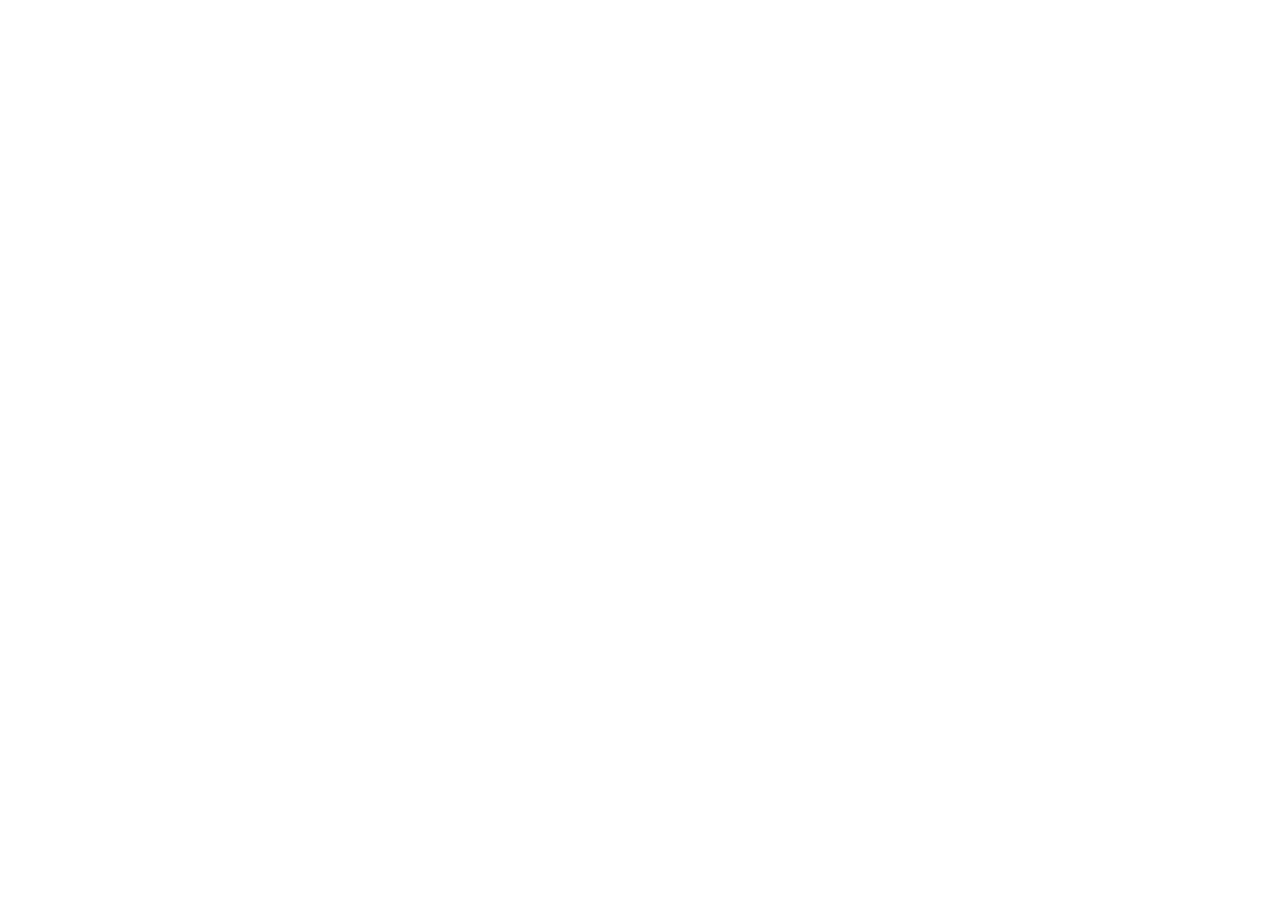
==== about/index.html @ ba953247 "deploy" ====
<!DOCTYPE html><html  lang="es"><head><meta charset="utf-8">
<meta name="viewport" content="width=device-width, initial-scale=1">
<title>Tío Nano - Transporte Escolar - Tío Nano</title>
<link rel="stylesheet" href="/tionano-website/_nuxt/entry.p5OWu3aC.css" crossorigin>
<link rel="modulepreload" as="script" crossorigin href="/tionano-website/_nuxt/DL3WaIym.js">
<script type="module" src="/tionano-website/_nuxt/DL3WaIym.js" crossorigin></script>
<meta name="format-detection" content="telephone=no">
<link rel="icon" type="image/x-icon" href="/favicon.ico">
<script id="unhead:payload" type="application/json">{"title":"Tío Nano - Transporte Escolar","titleTemplate":"%s - Tío Nano"}</script></head><body><div id="__nuxt"></div><div id="teleports"></div><script>window.__NUXT__={};window.__NUXT__.config={public:{},app:{baseURL:"/tionano-website/",buildId:"4492a7e2-d958-4f41-97bb-acc23caad4ee",buildAssetsDir:"/_nuxt/",cdnURL:""}}</script>
<script type="application/json" data-nuxt-data="nuxt-app" data-ssr="false" id="__NUXT_DATA__">[{"prerenderedAt":1,"serverRendered":2},1771816752221,false]</script></body></html>
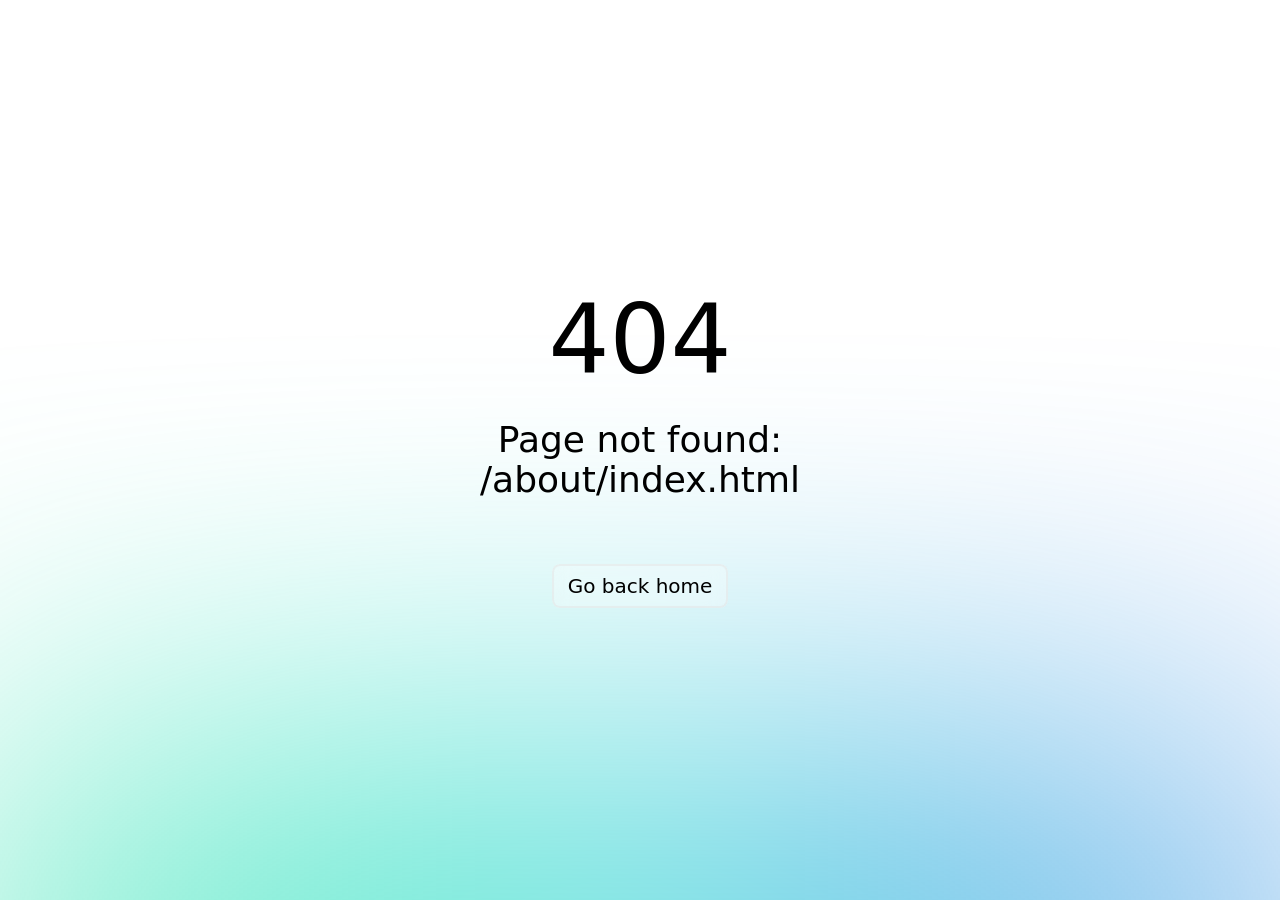
==== commit ee3e2f5d: "deploy" ====
--- a/about/index.html
+++ b/about/index.html
@@ -1,10 +1,10 @@
 <!DOCTYPE html><html  lang="es"><head><meta charset="utf-8">
 <meta name="viewport" content="width=device-width, initial-scale=1">
 <title>Tío Nano - Transporte Escolar - Tío Nano</title>
-<link rel="stylesheet" href="/tionano-website/_nuxt/entry.p5OWu3aC.css" crossorigin>
-<link rel="modulepreload" as="script" crossorigin href="/tionano-website/_nuxt/DL3WaIym.js">
-<script type="module" src="/tionano-website/_nuxt/DL3WaIym.js" crossorigin></script>
+<link rel="stylesheet" href="/_nuxt/entry.p5OWu3aC.css" crossorigin>
+<link rel="modulepreload" as="script" crossorigin href="/_nuxt/DL3WaIym.js">
+<script type="module" src="/_nuxt/DL3WaIym.js" crossorigin></script>
 <meta name="format-detection" content="telephone=no">
 <link rel="icon" type="image/x-icon" href="/favicon.ico">
-<script id="unhead:payload" type="application/json">{"title":"Tío Nano - Transporte Escolar","titleTemplate":"%s - Tío Nano"}</script></head><body><div id="__nuxt"></div><div id="teleports"></div><script>window.__NUXT__={};window.__NUXT__.config={public:{},app:{baseURL:"/tionano-website/",buildId:"4492a7e2-d958-4f41-97bb-acc23caad4ee",buildAssetsDir:"/_nuxt/",cdnURL:""}}</script>
-<script type="application/json" data-nuxt-data="nuxt-app" data-ssr="false" id="__NUXT_DATA__">[{"prerenderedAt":1,"serverRendered":2},1771816752221,false]</script></body></html>+<script id="unhead:payload" type="application/json">{"title":"Tío Nano - Transporte Escolar","titleTemplate":"%s - Tío Nano"}</script></head><body><div id="__nuxt"></div><div id="teleports"></div><script>window.__NUXT__={};window.__NUXT__.config={public:{},app:{baseURL:"/",buildId:"7fd8abc9-65d4-40dd-b7a6-e8c9fcb5ad9e",buildAssetsDir:"/_nuxt/",cdnURL:""}}</script>
+<script type="application/json" data-nuxt-data="nuxt-app" data-ssr="false" id="__NUXT_DATA__">[{"prerenderedAt":1,"serverRendered":2},1771818005580,false]</script></body></html>
--- a/_nuxt/entry.p5OWu3aC.css
+++ b/_nuxt/entry.p5OWu3aC.css
@@ -0,0 +1 @@
+@charset "UTF-8";@keyframes v-shake{59%{margin-left:0}60%,80%{margin-left:2px}70%,90%{margin-left:-2px}}.bg-black{background-color:#000!important;color:#fff!important}.bg-white{background-color:#fff!important;color:#000!important}.bg-transparent{background-color:transparent!important;color:currentColor!important}.bg-red{background-color:#f44336!important;color:#fff!important}.bg-red-lighten-5{background-color:#ffebee!important;color:#000!important}.bg-red-lighten-4{background-color:#ffcdd2!important;color:#000!important}.bg-red-lighten-3{background-color:#ef9a9a!important;color:#000!important}.bg-red-lighten-2{background-color:#e57373!important;color:#fff!important}.bg-red-lighten-1{background-color:#ef5350!important;color:#fff!important}.bg-red-darken-1{background-color:#e53935!important;color:#fff!important}.bg-red-darken-2{background-color:#d32f2f!important;color:#fff!important}.bg-red-darken-3{background-color:#c62828!important;color:#fff!important}.bg-red-darken-4{background-color:#b71c1c!important;color:#fff!important}.bg-red-accent-1{background-color:#ff8a80!important;color:#000!important}.bg-red-accent-2{background-color:#ff5252!important;color:#fff!important}.bg-red-accent-3{background-color:#ff1744!important;color:#fff!important}.bg-red-accent-4{background-color:#d50000!important;color:#fff!important}.bg-pink{background-color:#e91e63!important;color:#fff!important}.bg-pink-lighten-5{background-color:#fce4ec!important;color:#000!important}.bg-pink-lighten-4{background-color:#f8bbd0!important;color:#000!important}.bg-pink-lighten-3{background-color:#f48fb1!important;color:#000!important}.bg-pink-lighten-2{background-color:#f06292!important;color:#fff!important}.bg-pink-lighten-1{background-color:#ec407a!important;color:#fff!important}.bg-pink-darken-1{background-color:#d81b60!important;color:#fff!important}.bg-pink-darken-2{background-color:#c2185b!important;color:#fff!important}.bg-pink-darken-3{background-color:#ad1457!important;color:#fff!important}.bg-pink-darken-4{background-color:#880e4f!important;color:#fff!important}.bg-pink-accent-1{background-color:#ff80ab!important;color:#fff!important}.bg-pink-accent-2{background-color:#ff4081!important;color:#fff!important}.bg-pink-accent-3{background-color:#f50057!important;color:#fff!important}.bg-pink-accent-4{background-color:#c51162!important;color:#fff!important}.bg-purple{background-color:#9c27b0!important;color:#fff!important}.bg-purple-lighten-5{background-color:#f3e5f5!important;color:#000!important}.bg-purple-lighten-4{background-color:#e1bee7!important;color:#000!important}.bg-purple-lighten-3{background-color:#ce93d8!important;color:#fff!important}.bg-purple-lighten-2{background-color:#ba68c8!important;color:#fff!important}.bg-purple-lighten-1{background-color:#ab47bc!important;color:#fff!important}.bg-purple-darken-1{background-color:#8e24aa!important;color:#fff!important}.bg-purple-darken-2{background-color:#7b1fa2!important;color:#fff!important}.bg-purple-darken-3{background-color:#6a1b9a!important;color:#fff!important}.bg-purple-darken-4{background-color:#4a148c!important;color:#fff!important}.bg-purple-accent-1{background-color:#ea80fc!important;color:#fff!important}.bg-purple-accent-2{background-color:#e040fb!important;color:#fff!important}.bg-purple-accent-3{background-color:#d500f9!important;color:#fff!important}.bg-purple-accent-4{background-color:#a0f!important;color:#fff!important}.bg-deep-purple{background-color:#673ab7!important;color:#fff!important}.bg-deep-purple-lighten-5{background-color:#ede7f6!important;color:#000!important}.bg-deep-purple-lighten-4{background-color:#d1c4e9!important;color:#000!important}.bg-deep-purple-lighten-3{background-color:#b39ddb!important;color:#fff!important}.bg-deep-purple-lighten-2{background-color:#9575cd!important;color:#fff!important}.bg-deep-purple-lighten-1{background-color:#7e57c2!important;color:#fff!important}.bg-deep-purple-darken-1{background-color:#5e35b1!important;color:#fff!important}.bg-deep-purple-darken-2{background-color:#512da8!important;color:#fff!important}.bg-deep-purple-darken-3{background-color:#4527a0!important;color:#fff!important}.bg-deep-purple-darken-4{background-color:#311b92!important;color:#fff!important}.bg-deep-purple-accent-1{background-color:#b388ff!important;color:#fff!important}.bg-deep-purple-accent-2{background-color:#7c4dff!important;color:#fff!important}.bg-deep-purple-accent-3{background-color:#651fff!important;color:#fff!important}.bg-deep-purple-accent-4{background-color:#6200ea!important;color:#fff!important}.bg-indigo{background-color:#3f51b5!important;color:#fff!important}.bg-indigo-lighten-5{background-color:#e8eaf6!important;color:#000!important}.bg-indigo-lighten-4{background-color:#c5cae9!important;color:#000!important}.bg-indigo-lighten-3{background-color:#9fa8da!important;color:#fff!important}.bg-indigo-lighten-2{background-color:#7986cb!important;color:#fff!important}.bg-indigo-lighten-1{background-color:#5c6bc0!important;color:#fff!important}.bg-indigo-darken-1{background-color:#3949ab!important;color:#fff!important}.bg-indigo-darken-2{background-color:#303f9f!important;color:#fff!important}.bg-indigo-darken-3{background-color:#283593!important;color:#fff!important}.bg-indigo-darken-4{background-color:#1a237e!important;color:#fff!important}.bg-indigo-accent-1{background-color:#8c9eff!important;color:#fff!important}.bg-indigo-accent-2{background-color:#536dfe!important;color:#fff!important}.bg-indigo-accent-3{background-color:#3d5afe!important;color:#fff!important}.bg-indigo-accent-4{background-color:#304ffe!important;color:#fff!important}.bg-blue{background-color:#2196f3!important;color:#fff!important}.bg-blue-lighten-5{background-color:#e3f2fd!important;color:#000!important}.bg-blue-lighten-4{background-color:#bbdefb!important;color:#000!important}.bg-blue-lighten-3{background-color:#90caf9!important;color:#000!important}.bg-blue-lighten-2{background-color:#64b5f6!important;color:#000!important}.bg-blue-lighten-1{background-color:#42a5f5!important;color:#fff!important}.bg-blue-darken-1{background-color:#1e88e5!important;color:#fff!important}.bg-blue-darken-2{background-color:#1976d2!important;color:#fff!important}.bg-blue-darken-3{background-color:#1565c0!important;color:#fff!important}.bg-blue-darken-4{background-color:#0d47a1!important;color:#fff!important}.bg-blue-accent-1{background-color:#82b1ff!important;color:#000!important}.bg-blue-accent-2{background-color:#448aff!important;color:#fff!important}.bg-blue-accent-3{background-color:#2979ff!important;color:#fff!important}.bg-blue-accent-4{background-color:#2962ff!important;color:#fff!important}.bg-light-blue{background-color:#03a9f4!important;color:#fff!important}.bg-light-blue-lighten-5{background-color:#e1f5fe!important;color:#000!important}.bg-light-blue-lighten-4{background-color:#b3e5fc!important;color:#000!important}.bg-light-blue-lighten-3{background-color:#81d4fa!important;color:#000!important}.bg-light-blue-lighten-2{background-color:#4fc3f7!important;color:#000!important}.bg-light-blue-lighten-1{background-color:#29b6f6!important;color:#000!important}.bg-light-blue-darken-1{background-color:#039be5!important;color:#fff!important}.bg-light-blue-darken-2{background-color:#0288d1!important;color:#fff!important}.bg-light-blue-darken-3{background-color:#0277bd!important;color:#fff!important}.bg-light-blue-darken-4{background-color:#01579b!important;color:#fff!important}.bg-light-blue-accent-1{background-color:#80d8ff!important;color:#000!important}.bg-light-blue-accent-2{background-color:#40c4ff!important;color:#000!important}.bg-light-blue-accent-3{background-color:#00b0ff!important;color:#fff!important}.bg-light-blue-accent-4{background-color:#0091ea!important;color:#fff!important}.bg-cyan{background-color:#00bcd4!important;color:#000!important}.bg-cyan-lighten-5{background-color:#e0f7fa!important;color:#000!important}.bg-cyan-lighten-4{background-color:#b2ebf2!important;color:#000!important}.bg-cyan-lighten-3{background-color:#80deea!important;color:#000!important}.bg-cyan-lighten-2{background-color:#4dd0e1!important;color:#000!important}.bg-cyan-lighten-1{background-color:#26c6da!important;color:#000!important}.bg-cyan-darken-1{background-color:#00acc1!important;color:#fff!important}.bg-cyan-darken-2{background-color:#0097a7!important;color:#fff!important}.bg-cyan-darken-3{background-color:#00838f!important;color:#fff!important}.bg-cyan-darken-4{background-color:#006064!important;color:#fff!important}.bg-cyan-accent-1{background-color:#84ffff!important;color:#000!important}.bg-cyan-accent-2{background-color:#18ffff!important;color:#000!important}.bg-cyan-accent-3{background-color:#00e5ff!important;color:#000!important}.bg-cyan-accent-4{background-color:#00b8d4!important;color:#fff!important}.bg-teal{background-color:#009688!important;color:#fff!important}.bg-teal-lighten-5{background-color:#e0f2f1!important;color:#000!important}.bg-teal-lighten-4{background-color:#b2dfdb!important;color:#000!important}.bg-teal-lighten-3{background-color:#80cbc4!important;color:#000!important}.bg-teal-lighten-2{background-color:#4db6ac!important;color:#fff!important}.bg-teal-lighten-1{background-color:#26a69a!important;color:#fff!important}.bg-teal-darken-1{background-color:#00897b!important;color:#fff!important}.bg-teal-darken-2{background-color:#00796b!important;color:#fff!important}.bg-teal-darken-3{background-color:#00695c!important;color:#fff!important}.bg-teal-darken-4{background-color:#004d40!important;color:#fff!important}.bg-teal-accent-1{background-color:#a7ffeb!important;color:#000!important}.bg-teal-accent-2{background-color:#64ffda!important;color:#000!important}.bg-teal-accent-3{background-color:#1de9b6!important;color:#000!important}.bg-teal-accent-4{background-color:#00bfa5!important;color:#fff!important}.bg-green{background-color:#4caf50!important;color:#fff!important}.bg-green-lighten-5{background-color:#e8f5e9!important;color:#000!important}.bg-green-lighten-4{background-color:#c8e6c9!important;color:#000!important}.bg-green-lighten-3{background-color:#a5d6a7!important;color:#000!important}.bg-green-lighten-2{background-color:#81c784!important;color:#000!important}.bg-green-lighten-1{background-color:#66bb6a!important;color:#fff!important}.bg-green-darken-1{background-color:#43a047!important;color:#fff!important}.bg-green-darken-2{background-color:#388e3c!important;color:#fff!important}.bg-green-darken-3{background-color:#2e7d32!important;color:#fff!important}.bg-green-darken-4{background-color:#1b5e20!important;color:#fff!important}.bg-green-accent-1{background-color:#b9f6ca!important;color:#000!important}.bg-green-accent-2{background-color:#69f0ae!important;color:#000!important}.bg-green-accent-3{background-color:#00e676!important;color:#000!important}.bg-green-accent-4{background-color:#00c853!important;color:#000!important}.bg-light-green{background-color:#8bc34a!important;color:#000!important}.bg-light-green-lighten-5{background-color:#f1f8e9!important;color:#000!important}.bg-light-green-lighten-4{background-color:#dcedc8!important;color:#000!important}.bg-light-green-lighten-3{background-color:#c5e1a5!important;color:#000!important}.bg-light-green-lighten-2{background-color:#aed581!important;color:#000!important}.bg-light-green-lighten-1{background-color:#9ccc65!important;color:#000!important}.bg-light-green-darken-1{background-color:#7cb342!important;color:#fff!important}.bg-light-green-darken-2{background-color:#689f38!important;color:#fff!important}.bg-light-green-darken-3{background-color:#558b2f!important;color:#fff!important}.bg-light-green-darken-4{background-color:#33691e!important;color:#fff!important}.bg-light-green-accent-1{background-color:#ccff90!important;color:#000!important}.bg-light-green-accent-2{background-color:#b2ff59!important;color:#000!important}.bg-light-green-accent-3{background-color:#76ff03!important;color:#000!important}.bg-light-green-accent-4{background-color:#64dd17!important;color:#000!important}.bg-lime{background-color:#cddc39!important;color:#000!important}.bg-lime-lighten-5{background-color:#f9fbe7!important;color:#000!important}.bg-lime-lighten-4{background-color:#f0f4c3!important;color:#000!important}.bg-lime-lighten-3{background-color:#e6ee9c!important;color:#000!important}.bg-lime-lighten-2{background-color:#dce775!important;color:#000!important}.bg-lime-lighten-1{background-color:#d4e157!important;color:#000!important}.bg-lime-darken-1{background-color:#c0ca33!important;color:#000!important}.bg-lime-darken-2{background-color:#afb42b!important;color:#000!important}.bg-lime-darken-3{background-color:#9e9d24!important;color:#fff!important}.bg-lime-darken-4{background-color:#827717!important;color:#fff!important}.bg-lime-accent-1{background-color:#f4ff81!important;color:#000!important}.bg-lime-accent-2{background-color:#eeff41!important;color:#000!important}.bg-lime-accent-3{background-color:#c6ff00!important;color:#000!important}.bg-lime-accent-4{background-color:#aeea00!important;color:#000!important}.bg-yellow{background-color:#ffeb3b!important;color:#000!important}.bg-yellow-lighten-5{background-color:#fffde7!important;color:#000!important}.bg-yellow-lighten-4{background-color:#fff9c4!important;color:#000!important}.bg-yellow-lighten-3{background-color:#fff59d!important;color:#000!important}.bg-yellow-lighten-2{background-color:#fff176!important;color:#000!important}.bg-yellow-lighten-1{background-color:#ffee58!important;color:#000!important}.bg-yellow-darken-1{background-color:#fdd835!important;color:#000!important}.bg-yellow-darken-2{background-color:#fbc02d!important;color:#000!important}.bg-yellow-darken-3{background-color:#f9a825!important;color:#000!important}.bg-yellow-darken-4{background-color:#f57f17!important;color:#fff!important}.bg-yellow-accent-1{background-color:#ffff8d!important;color:#000!important}.bg-yellow-accent-2{background-color:#ff0!important;color:#000!important}.bg-yellow-accent-3{background-color:#ffea00!important;color:#000!important}.bg-yellow-accent-4{background-color:#ffd600!important;color:#000!important}.bg-amber{background-color:#ffc107!important;color:#000!important}.bg-amber-lighten-5{background-color:#fff8e1!important;color:#000!important}.bg-amber-lighten-4{background-color:#ffecb3!important;color:#000!important}.bg-amber-lighten-3{background-color:#ffe082!important;color:#000!important}.bg-amber-lighten-2{background-color:#ffd54f!important;color:#000!important}.bg-amber-lighten-1{background-color:#ffca28!important;color:#000!important}.bg-amber-darken-1{background-color:#ffb300!important;color:#000!important}.bg-amber-darken-2{background-color:#ffa000!important;color:#000!important}.bg-amber-darken-3{background-color:#ff8f00!important;color:#000!important}.bg-amber-darken-4{background-color:#ff6f00!important;color:#fff!important}.bg-amber-accent-1{background-color:#ffe57f!important;color:#000!important}.bg-amber-accent-2{background-color:#ffd740!important;color:#000!important}.bg-amber-accent-3{background-color:#ffc400!important;color:#000!important}.bg-amber-accent-4{background-color:#ffab00!important;color:#000!important}.bg-orange{background-color:#ff9800!important;color:#000!important}.bg-orange-lighten-5{background-color:#fff3e0!important;color:#000!important}.bg-orange-lighten-4{background-color:#ffe0b2!important;color:#000!important}.bg-orange-lighten-3{background-color:#ffcc80!important;color:#000!important}.bg-orange-lighten-2{background-color:#ffb74d!important;color:#000!important}.bg-orange-lighten-1{background-color:#ffa726!important;color:#000!important}.bg-orange-darken-1{background-color:#fb8c00!important;color:#fff!important}.bg-orange-darken-2{background-color:#f57c00!important;color:#fff!important}.bg-orange-darken-3{background-color:#ef6c00!important;color:#fff!important}.bg-orange-darken-4{background-color:#e65100!important;color:#fff!important}.bg-orange-accent-1{background-color:#ffd180!important;color:#000!important}.bg-orange-accent-2{background-color:#ffab40!important;color:#000!important}.bg-orange-accent-3{background-color:#ff9100!important;color:#000!important}.bg-orange-accent-4{background-color:#ff6d00!important;color:#fff!important}.bg-deep-orange{background-color:#ff5722!important;color:#fff!important}.bg-deep-orange-lighten-5{background-color:#fbe9e7!important;color:#000!important}.bg-deep-orange-lighten-4{background-color:#ffccbc!important;color:#000!important}.bg-deep-orange-lighten-3{background-color:#ffab91!important;color:#000!important}.bg-deep-orange-lighten-2{background-color:#ff8a65!important;color:#000!important}.bg-deep-orange-lighten-1{background-color:#ff7043!important;color:#fff!important}.bg-deep-orange-darken-1{background-color:#f4511e!important;color:#fff!important}.bg-deep-orange-darken-2{background-color:#e64a19!important;color:#fff!important}.bg-deep-orange-darken-3{background-color:#d84315!important;color:#fff!important}.bg-deep-orange-darken-4{background-color:#bf360c!important;color:#fff!important}.bg-deep-orange-accent-1{background-color:#ff9e80!important;color:#000!important}.bg-deep-orange-accent-2{background-color:#ff6e40!important;color:#fff!important}.bg-deep-orange-accent-3{background-color:#ff3d00!important;color:#fff!important}.bg-deep-orange-accent-4{background-color:#dd2c00!important;color:#fff!important}.bg-brown{background-color:#795548!important;color:#fff!important}.bg-brown-lighten-5{background-color:#efebe9!important;color:#000!important}.bg-brown-lighten-4{background-color:#d7ccc8!important;color:#000!important}.bg-brown-lighten-3{background-color:#bcaaa4!important;color:#000!important}.bg-brown-lighten-2{background-color:#a1887f!important;color:#fff!important}.bg-brown-lighten-1{background-color:#8d6e63!important;color:#fff!important}.bg-brown-darken-1{background-color:#6d4c41!important;color:#fff!important}.bg-brown-darken-2{background-color:#5d4037!important;color:#fff!important}.bg-brown-darken-3{background-color:#4e342e!important;color:#fff!important}.bg-brown-darken-4{background-color:#3e2723!important;color:#fff!important}.bg-blue-grey{background-color:#607d8b!important;color:#fff!important}.bg-blue-grey-lighten-5{background-color:#eceff1!important;color:#000!important}.bg-blue-grey-lighten-4{background-color:#cfd8dc!important;color:#000!important}.bg-blue-grey-lighten-3{background-color:#b0bec5!important;color:#000!important}.bg-blue-grey-lighten-2{background-color:#90a4ae!important;color:#fff!important}.bg-blue-grey-lighten-1{background-color:#78909c!important;color:#fff!important}.bg-blue-grey-darken-1{background-color:#546e7a!important;color:#fff!important}.bg-blue-grey-darken-2{background-color:#455a64!important;color:#fff!important}.bg-blue-grey-darken-3{background-color:#37474f!important;color:#fff!important}.bg-blue-grey-darken-4{background-color:#263238!important;color:#fff!important}.bg-grey{background-color:#9e9e9e!important;color:#fff!important}.bg-grey-lighten-5{background-color:#fafafa!important;color:#000!important}.bg-grey-lighten-4{background-color:#f5f5f5!important;color:#000!important}.bg-grey-lighten-3{background-color:#eee!important;color:#000!important}.bg-grey-lighten-2{background-color:#e0e0e0!important;color:#000!important}.bg-grey-lighten-1{background-color:#bdbdbd!important;color:#000!important}.bg-grey-darken-1{background-color:#757575!important;color:#fff!important}.bg-grey-darken-2{background-color:#616161!important;color:#fff!important}.bg-grey-darken-3{background-color:#424242!important;color:#fff!important}.bg-grey-darken-4{background-color:#212121!important;color:#fff!important}.bg-shades-black{background-color:#000!important;color:#fff!important}.bg-shades-white{background-color:#fff!important;color:#000!important}.bg-shades-transparent{background-color:transparent!important;color:currentColor!important}.text-black{color:#000!important}.text-white{color:#fff!important}.text-transparent{color:transparent!important}.text-red{color:#f44336!important}.text-red-lighten-5{color:#ffebee!important}.text-red-lighten-4{color:#ffcdd2!important}.text-red-lighten-3{color:#ef9a9a!important}.text-red-lighten-2{color:#e57373!important}.text-red-lighten-1{color:#ef5350!important}.text-red-darken-1{color:#e53935!important}.text-red-darken-2{color:#d32f2f!important}.text-red-darken-3{color:#c62828!important}.text-red-darken-4{color:#b71c1c!important}.text-red-accent-1{color:#ff8a80!important}.text-red-accent-2{color:#ff5252!important}.text-red-accent-3{color:#ff1744!important}.text-red-accent-4{color:#d50000!important}.text-pink{color:#e91e63!important}.text-pink-lighten-5{color:#fce4ec!important}.text-pink-lighten-4{color:#f8bbd0!important}.text-pink-lighten-3{color:#f48fb1!important}.text-pink-lighten-2{color:#f06292!important}.text-pink-lighten-1{color:#ec407a!important}.text-pink-darken-1{color:#d81b60!important}.text-pink-darken-2{color:#c2185b!important}.text-pink-darken-3{color:#ad1457!important}.text-pink-darken-4{color:#880e4f!important}.text-pink-accent-1{color:#ff80ab!important}.text-pink-accent-2{color:#ff4081!important}.text-pink-accent-3{color:#f50057!important}.text-pink-accent-4{color:#c51162!important}.text-purple{color:#9c27b0!important}.text-purple-lighten-5{color:#f3e5f5!important}.text-purple-lighten-4{color:#e1bee7!important}.text-purple-lighten-3{color:#ce93d8!important}.text-purple-lighten-2{color:#ba68c8!important}.text-purple-lighten-1{color:#ab47bc!important}.text-purple-darken-1{color:#8e24aa!important}.text-purple-darken-2{color:#7b1fa2!important}.text-purple-darken-3{color:#6a1b9a!important}.text-purple-darken-4{color:#4a148c!important}.text-purple-accent-1{color:#ea80fc!important}.text-purple-accent-2{color:#e040fb!important}.text-purple-accent-3{color:#d500f9!important}.text-purple-accent-4{color:#a0f!important}.text-deep-purple{color:#673ab7!important}.text-deep-purple-lighten-5{color:#ede7f6!important}.text-deep-purple-lighten-4{color:#d1c4e9!important}.text-deep-purple-lighten-3{color:#b39ddb!important}.text-deep-purple-lighten-2{color:#9575cd!important}.text-deep-purple-lighten-1{color:#7e57c2!important}.text-deep-purple-darken-1{color:#5e35b1!important}.text-deep-purple-darken-2{color:#512da8!important}.text-deep-purple-darken-3{color:#4527a0!important}.text-deep-purple-darken-4{color:#311b92!important}.text-deep-purple-accent-1{color:#b388ff!important}.text-deep-purple-accent-2{color:#7c4dff!important}.text-deep-purple-accent-3{color:#651fff!important}.text-deep-purple-accent-4{color:#6200ea!important}.text-indigo{color:#3f51b5!important}.text-indigo-lighten-5{color:#e8eaf6!important}.text-indigo-lighten-4{color:#c5cae9!important}.text-indigo-lighten-3{color:#9fa8da!important}.text-indigo-lighten-2{color:#7986cb!important}.text-indigo-lighten-1{color:#5c6bc0!important}.text-indigo-darken-1{color:#3949ab!important}.text-indigo-darken-2{color:#303f9f!important}.text-indigo-darken-3{color:#283593!important}.text-indigo-darken-4{color:#1a237e!important}.text-indigo-accent-1{color:#8c9eff!important}.text-indigo-accent-2{color:#536dfe!important}.text-indigo-accent-3{color:#3d5afe!important}.text-indigo-accent-4{color:#304ffe!important}.text-blue{color:#2196f3!important}.text-blue-lighten-5{color:#e3f2fd!important}.text-blue-lighten-4{color:#bbdefb!important}.text-blue-lighten-3{color:#90caf9!important}.text-blue-lighten-2{color:#64b5f6!important}.text-blue-lighten-1{color:#42a5f5!important}.text-blue-darken-1{color:#1e88e5!important}.text-blue-darken-2{color:#1976d2!important}.text-blue-darken-3{color:#1565c0!important}.text-blue-darken-4{color:#0d47a1!important}.text-blue-accent-1{color:#82b1ff!important}.text-blue-accent-2{color:#448aff!important}.text-blue-accent-3{color:#2979ff!important}.text-blue-accent-4{color:#2962ff!important}.text-light-blue{color:#03a9f4!important}.text-light-blue-lighten-5{color:#e1f5fe!important}.text-light-blue-lighten-4{color:#b3e5fc!important}.text-light-blue-lighten-3{color:#81d4fa!important}.text-light-blue-lighten-2{color:#4fc3f7!important}.text-light-blue-lighten-1{color:#29b6f6!important}.text-light-blue-darken-1{color:#039be5!important}.text-light-blue-darken-2{color:#0288d1!important}.text-light-blue-darken-3{color:#0277bd!important}.text-light-blue-darken-4{color:#01579b!important}.text-light-blue-accent-1{color:#80d8ff!important}.text-light-blue-accent-2{color:#40c4ff!important}.text-light-blue-accent-3{color:#00b0ff!important}.text-light-blue-accent-4{color:#0091ea!important}.text-cyan{color:#00bcd4!important}.text-cyan-lighten-5{color:#e0f7fa!important}.text-cyan-lighten-4{color:#b2ebf2!important}.text-cyan-lighten-3{color:#80deea!important}.text-cyan-lighten-2{color:#4dd0e1!important}.text-cyan-lighten-1{color:#26c6da!important}.text-cyan-darken-1{color:#00acc1!important}.text-cyan-darken-2{color:#0097a7!important}.text-cyan-darken-3{color:#00838f!important}.text-cyan-darken-4{color:#006064!important}.text-cyan-accent-1{color:#84ffff!important}.text-cyan-accent-2{color:#18ffff!important}.text-cyan-accent-3{color:#00e5ff!important}.text-cyan-accent-4{color:#00b8d4!important}.text-teal{color:#009688!important}.text-teal-lighten-5{color:#e0f2f1!important}.text-teal-lighten-4{color:#b2dfdb!important}.text-teal-lighten-3{color:#80cbc4!important}.text-teal-lighten-2{color:#4db6ac!important}.text-teal-lighten-1{color:#26a69a!important}.text-teal-darken-1{color:#00897b!important}.text-teal-darken-2{color:#00796b!important}.text-teal-darken-3{color:#00695c!important}.text-teal-darken-4{color:#004d40!important}.text-teal-accent-1{color:#a7ffeb!important}.text-teal-accent-2{color:#64ffda!important}.text-teal-accent-3{color:#1de9b6!important}.text-teal-accent-4{color:#00bfa5!important}.text-green{color:#4caf50!important}.text-green-lighten-5{color:#e8f5e9!important}.text-green-lighten-4{color:#c8e6c9!important}.text-green-lighten-3{color:#a5d6a7!important}.text-green-lighten-2{color:#81c784!important}.text-green-lighten-1{color:#66bb6a!important}.text-green-darken-1{color:#43a047!important}.text-green-darken-2{color:#388e3c!important}.text-green-darken-3{color:#2e7d32!important}.text-green-darken-4{color:#1b5e20!important}.text-green-accent-1{color:#b9f6ca!important}.text-green-accent-2{color:#69f0ae!important}.text-green-accent-3{color:#00e676!important}.text-green-accent-4{color:#00c853!important}.text-light-green{color:#8bc34a!important}.text-light-green-lighten-5{color:#f1f8e9!important}.text-light-green-lighten-4{color:#dcedc8!important}.text-light-green-lighten-3{color:#c5e1a5!important}.text-light-green-lighten-2{color:#aed581!important}.text-light-green-lighten-1{color:#9ccc65!important}.text-light-green-darken-1{color:#7cb342!important}.text-light-green-darken-2{color:#689f38!important}.text-light-green-darken-3{color:#558b2f!important}.text-light-green-darken-4{color:#33691e!important}.text-light-green-accent-1{color:#ccff90!important}.text-light-green-accent-2{color:#b2ff59!important}.text-light-green-accent-3{color:#76ff03!important}.text-light-green-accent-4{color:#64dd17!important}.text-lime{color:#cddc39!important}.text-lime-lighten-5{color:#f9fbe7!important}.text-lime-lighten-4{color:#f0f4c3!important}.text-lime-lighten-3{color:#e6ee9c!important}.text-lime-lighten-2{color:#dce775!important}.text-lime-lighten-1{color:#d4e157!important}.text-lime-darken-1{color:#c0ca33!important}.text-lime-darken-2{color:#afb42b!important}.text-lime-darken-3{color:#9e9d24!important}.text-lime-darken-4{color:#827717!important}.text-lime-accent-1{color:#f4ff81!important}.text-lime-accent-2{color:#eeff41!important}.text-lime-accent-3{color:#c6ff00!important}.text-lime-accent-4{color:#aeea00!important}.text-yellow{color:#ffeb3b!important}.text-yellow-lighten-5{color:#fffde7!important}.text-yellow-lighten-4{color:#fff9c4!important}.text-yellow-lighten-3{color:#fff59d!important}.text-yellow-lighten-2{color:#fff176!important}.text-yellow-lighten-1{color:#ffee58!important}.text-yellow-darken-1{color:#fdd835!important}.text-yellow-darken-2{color:#fbc02d!important}.text-yellow-darken-3{color:#f9a825!important}.text-yellow-darken-4{color:#f57f17!important}.text-yellow-accent-1{color:#ffff8d!important}.text-yellow-accent-2{color:#ff0!important}.text-yellow-accent-3{color:#ffea00!important}.text-yellow-accent-4{color:#ffd600!important}.text-amber{color:#ffc107!important}.text-amber-lighten-5{color:#fff8e1!important}.text-amber-lighten-4{color:#ffecb3!important}.text-amber-lighten-3{color:#ffe082!important}.text-amber-lighten-2{color:#ffd54f!important}.text-amber-lighten-1{color:#ffca28!important}.text-amber-darken-1{color:#ffb300!important}.text-amber-darken-2{color:#ffa000!important}.text-amber-darken-3{color:#ff8f00!important}.text-amber-darken-4{color:#ff6f00!important}.text-amber-accent-1{color:#ffe57f!important}.text-amber-accent-2{color:#ffd740!important}.text-amber-accent-3{color:#ffc400!important}.text-amber-accent-4{color:#ffab00!important}.text-orange{color:#ff9800!important}.text-orange-lighten-5{color:#fff3e0!important}.text-orange-lighten-4{color:#ffe0b2!important}.text-orange-lighten-3{color:#ffcc80!important}.text-orange-lighten-2{color:#ffb74d!important}.text-orange-lighten-1{color:#ffa726!important}.text-orange-darken-1{color:#fb8c00!important}.text-orange-darken-2{color:#f57c00!important}.text-orange-darken-3{color:#ef6c00!important}.text-orange-darken-4{color:#e65100!important}.text-orange-accent-1{color:#ffd180!important}.text-orange-accent-2{color:#ffab40!important}.text-orange-accent-3{color:#ff9100!important}.text-orange-accent-4{color:#ff6d00!important}.text-deep-orange{color:#ff5722!important}.text-deep-orange-lighten-5{color:#fbe9e7!important}.text-deep-orange-lighten-4{color:#ffccbc!important}.text-deep-orange-lighten-3{color:#ffab91!important}.text-deep-orange-lighten-2{color:#ff8a65!important}.text-deep-orange-lighten-1{color:#ff7043!important}.text-deep-orange-darken-1{color:#f4511e!important}.text-deep-orange-darken-2{color:#e64a19!important}.text-deep-orange-darken-3{color:#d84315!important}.text-deep-orange-darken-4{color:#bf360c!important}.text-deep-orange-accent-1{color:#ff9e80!important}.text-deep-orange-accent-2{color:#ff6e40!important}.text-deep-orange-accent-3{color:#ff3d00!important}.text-deep-orange-accent-4{color:#dd2c00!important}.text-brown{color:#795548!important}.text-brown-lighten-5{color:#efebe9!important}.text-brown-lighten-4{color:#d7ccc8!important}.text-brown-lighten-3{color:#bcaaa4!important}.text-brown-lighten-2{color:#a1887f!important}.text-brown-lighten-1{color:#8d6e63!important}.text-brown-darken-1{color:#6d4c41!important}.text-brown-darken-2{color:#5d4037!important}.text-brown-darken-3{color:#4e342e!important}.text-brown-darken-4{color:#3e2723!important}.text-blue-grey{color:#607d8b!important}.text-blue-grey-lighten-5{color:#eceff1!important}.text-blue-grey-lighten-4{color:#cfd8dc!important}.text-blue-grey-lighten-3{color:#b0bec5!important}.text-blue-grey-lighten-2{color:#90a4ae!important}.text-blue-grey-lighten-1{color:#78909c!important}.text-blue-grey-darken-1{color:#546e7a!important}.text-blue-grey-darken-2{color:#455a64!important}.text-blue-grey-darken-3{color:#37474f!important}.text-blue-grey-darken-4{color:#263238!important}.text-grey{color:#9e9e9e!important}.text-grey-lighten-5{color:#fafafa!important}.text-grey-lighten-4{color:#f5f5f5!important}.text-grey-lighten-3{color:#eee!important}.text-grey-lighten-2{color:#e0e0e0!important}.text-grey-lighten-1{color:#bdbdbd!important}.text-grey-darken-1{color:#757575!important}.text-grey-darken-2{color:#616161!important}.text-grey-darken-3{color:#424242!important}.text-grey-darken-4{color:#212121!important}.text-shades-black{color:#000!important}.text-shades-white{color:#fff!important}.text-shades-transparent{color:transparent!important}html{box-sizing:border-box;overflow-y:scroll;-webkit-text-size-adjust:100%;-moz-tab-size:4;-o-tab-size:4;tab-size:4;word-break:normal}*,:after,:before{background-repeat:no-repeat;box-sizing:inherit}:after,:before{text-decoration:inherit;vertical-align:inherit}*{margin:0;padding:0}hr{height:0;overflow:visible}details,main{display:block}summary{display:list-item}small{font-size:80%}[hidden]{display:none}abbr[title]{border-bottom:none;text-decoration:underline;-webkit-text-decoration:underline dotted;text-decoration:underline dotted}a{background-color:transparent}a:active,a:hover{outline-width:0}code,kbd,pre,samp{font-family:monospace,monospace}pre{font-size:1em}b,strong{font-weight:bolder}sub,sup{font-size:75%;line-height:0;position:relative;vertical-align:baseline}sub{bottom:-.25em}sup{top:-.5em}input{border-radius:0}[disabled]{cursor:default}[type=number]::-webkit-inner-spin-button,[type=number]::-webkit-outer-spin-button{height:auto}[type=search]{-webkit-appearance:textfield;outline-offset:-2px}[type=search]::-webkit-search-cancel-button,[type=search]::-webkit-search-decoration{-webkit-appearance:none}textarea{overflow:auto;resize:vertical}button,input,optgroup,select,textarea{font:inherit}optgroup{font-weight:700}button{overflow:visible}button,select{text-transform:none}[role=button],[type=button],[type=reset],[type=submit],button{color:inherit;cursor:pointer}[type=button]::-moz-focus-inner,[type=reset]::-moz-focus-inner,[type=submit]::-moz-focus-inner,button::-moz-focus-inner{border-style:none;padding:0}[type=button]::-moz-focus-inner,[type=reset]::-moz-focus-inner,[type=submit]::-moz-focus-inner,button:-moz-focusring{outline:1px dotted ButtonText}[type=reset],[type=submit],button,html [type=button]{-webkit-appearance:button}button,input,select,textarea{background-color:transparent;border-style:none}select{-moz-appearance:none;-webkit-appearance:none}select::-ms-expand{display:none}select::-ms-value{color:currentColor}legend{border:0;color:inherit;display:table;max-width:100%;white-space:normal}::-webkit-file-upload-button{-webkit-appearance:button;color:inherit;font:inherit}::-ms-clear,::-ms-reveal{display:none}img{border-style:none}progress{vertical-align:baseline}@media screen{[hidden~=screen]{display:inherit}[hidden~=screen]:not(:active):not(:focus):not(:target){position:absolute!important;clip:rect(0 0 0 0)!important}}[aria-busy=true]{cursor:progress}[aria-controls]{cursor:pointer}[aria-disabled=true]{cursor:default}@media(prefers-reduced-motion:no-preference){.dialog-bottom-transition-enter-active,.dialog-top-transition-enter-active,.dialog-transition-enter-active{transition-duration:225ms!important;transition-timing-function:cubic-bezier(0,0,.2,1)!important}.dialog-bottom-transition-leave-active,.dialog-top-transition-leave-active,.dialog-transition-leave-active{transition-duration:125ms!important;transition-timing-function:cubic-bezier(.4,0,1,1)!important}.dialog-bottom-transition-enter-active,.dialog-bottom-transition-leave-active,.dialog-top-transition-enter-active,.dialog-top-transition-leave-active,.dialog-transition-enter-active,.dialog-transition-leave-active{pointer-events:none;transition-property:transform,opacity!important}.dialog-transition-enter-from,.dialog-transition-leave-to{opacity:0;transform:scale(.9)}.dialog-transition-enter-to,.dialog-transition-leave-from{opacity:1}.dialog-bottom-transition-enter-from,.dialog-bottom-transition-leave-to{transform:translateY(calc(50vh + 50%))}.dialog-top-transition-enter-from,.dialog-top-transition-leave-to{transform:translateY(calc(-50vh - 50%))}.picker-reverse-transition-enter-active,.picker-reverse-transition-leave-active,.picker-transition-enter-active,.picker-transition-leave-active{transition-duration:.3s!important;transition-timing-function:cubic-bezier(.4,0,.2,1)!important}.picker-reverse-transition-move,.picker-transition-move{transition-duration:.5s!important;transition-property:transform!important;transition-timing-function:cubic-bezier(.4,0,.2,1)!important}.picker-reverse-transition-enter-from,.picker-reverse-transition-leave-to,.picker-transition-enter-from,.picker-transition-leave-to{opacity:0}.picker-reverse-transition-leave-active,.picker-reverse-transition-leave-from,.picker-reverse-transition-leave-to,.picker-transition-leave-active,.picker-transition-leave-from,.picker-transition-leave-to{position:absolute!important}.picker-reverse-transition-enter-active,.picker-reverse-transition-leave-active,.picker-transition-enter-active,.picker-transition-leave-active{transition-property:transform,opacity!important}.picker-transition-enter-active,.picker-transition-leave-active{transition-duration:.3s!important;transition-timing-function:cubic-bezier(.4,0,.2,1)!important}.picker-transition-move{transition-duration:.5s!important;transition-property:transform!important;transition-timing-function:cubic-bezier(.4,0,.2,1)!important}.picker-transition-enter-from{transform:translate(100%)}.picker-transition-leave-to{transform:translate(-100%)}.picker-reverse-transition-enter-active,.picker-reverse-transition-leave-active{transition-duration:.3s!important;transition-timing-function:cubic-bezier(.4,0,.2,1)!important}.picker-reverse-transition-move{transition-duration:.5s!important;transition-property:transform!important;transition-timing-function:cubic-bezier(.4,0,.2,1)!important}.picker-reverse-transition-enter-from{transform:translate(-100%)}.picker-reverse-transition-leave-to{transform:translate(100%)}.expand-transition-enter-active,.expand-transition-leave-active{transition-duration:.3s!important;transition-timing-function:cubic-bezier(.4,0,.2,1)!important}.expand-transition-move{transition-duration:.5s!important;transition-property:transform!important;transition-timing-function:cubic-bezier(.4,0,.2,1)!important}.expand-transition-enter-active,.expand-transition-leave-active{transition-property:height!important}.expand-x-transition-enter-active,.expand-x-transition-leave-active{transition-duration:.3s!important;transition-timing-function:cubic-bezier(.4,0,.2,1)!important}.expand-x-transition-move{transition-duration:.5s!important;transition-property:transform!important;transition-timing-function:cubic-bezier(.4,0,.2,1)!important}.expand-x-transition-enter-active,.expand-x-transition-leave-active{transition-property:width!important}.expand-both-transition-enter-active,.expand-both-transition-leave-active{transition-duration:.3s!important;transition-timing-function:cubic-bezier(.4,0,.2,1)!important}.expand-both-transition-move{transition-duration:.5s!important;transition-property:transform!important;transition-timing-function:cubic-bezier(.4,0,.2,1)!important}.expand-both-transition-enter-active,.expand-both-transition-leave-active{transition-property:height,width!important}.scale-transition-enter-active,.scale-transition-leave-active{transition-duration:.3s!important;transition-timing-function:cubic-bezier(.4,0,.2,1)!important}.scale-transition-move{transition-duration:.5s!important;transition-property:transform!important;transition-timing-function:cubic-bezier(.4,0,.2,1)!important}.scale-transition-leave-to{opacity:0}.scale-transition-leave-active{transition-duration:.1s!important}.scale-transition-enter-from{opacity:0;transform:scale(0)}.scale-transition-enter-active,.scale-transition-leave-active{transition-property:transform,opacity!important}.scale-rotate-transition-enter-active,.scale-rotate-transition-leave-active{transition-duration:.3s!important;transition-timing-function:cubic-bezier(.4,0,.2,1)!important}.scale-rotate-transition-move{transition-duration:.5s!important;transition-property:transform!important;transition-timing-function:cubic-bezier(.4,0,.2,1)!important}.scale-rotate-transition-leave-to{opacity:0}.scale-rotate-transition-leave-active{transition-duration:.1s!important}.scale-rotate-transition-enter-from{opacity:0;transform:scale(0) rotate(-45deg)}.scale-rotate-transition-enter-active,.scale-rotate-transition-leave-active{transition-property:transform,opacity!important}.scale-rotate-reverse-transition-enter-active,.scale-rotate-reverse-transition-leave-active{transition-duration:.3s!important;transition-timing-function:cubic-bezier(.4,0,.2,1)!important}.scale-rotate-reverse-transition-move{transition-duration:.5s!important;transition-property:transform!important;transition-timing-function:cubic-bezier(.4,0,.2,1)!important}.scale-rotate-reverse-transition-leave-to{opacity:0}.scale-rotate-reverse-transition-leave-active{transition-duration:.1s!important}.scale-rotate-reverse-transition-enter-from{opacity:0;transform:scale(0) rotate(45deg)}.scale-rotate-reverse-transition-enter-active,.scale-rotate-reverse-transition-leave-active{transition-property:transform,opacity!important}.message-transition-enter-active,.message-transition-leave-active{transition-duration:.3s!important;transition-timing-function:cubic-bezier(.4,0,.2,1)!important}.message-transition-move{transition-duration:.5s!important;transition-property:transform!important;transition-timing-function:cubic-bezier(.4,0,.2,1)!important}.message-transition-enter-from,.message-transition-leave-to{opacity:0;transform:translateY(-15px)}.message-transition-leave-active,.message-transition-leave-from{position:absolute}.message-transition-enter-active,.message-transition-leave-active{transition-property:transform,opacity!important}.slide-y-transition-enter-active,.slide-y-transition-leave-active{transition-duration:.3s!important;transition-timing-function:cubic-bezier(.4,0,.2,1)!important}.slide-y-transition-move{transition-duration:.5s!important;transition-property:transform!important;transition-timing-function:cubic-bezier(.4,0,.2,1)!important}.slide-y-transition-enter-from,.slide-y-transition-leave-to{opacity:0;transform:translateY(-15px)}.slide-y-transition-enter-active,.slide-y-transition-leave-active{transition-property:transform,opacity!important}.slide-y-reverse-transition-enter-active,.slide-y-reverse-transition-leave-active{transition-duration:.3s!important;transition-timing-function:cubic-bezier(.4,0,.2,1)!important}.slide-y-reverse-transition-move{transition-duration:.5s!important;transition-property:transform!important;transition-timing-function:cubic-bezier(.4,0,.2,1)!important}.slide-y-reverse-transition-enter-from,.slide-y-reverse-transition-leave-to{opacity:0;transform:translateY(15px)}.slide-y-reverse-transition-enter-active,.slide-y-reverse-transition-leave-active{transition-property:transform,opacity!important}.scroll-y-transition-enter-active,.scroll-y-transition-leave-active{transition-duration:.3s!important;transition-timing-function:cubic-bezier(.4,0,.2,1)!important}.scroll-y-transition-move{transition-duration:.5s!important;transition-property:transform!important;transition-timing-function:cubic-bezier(.4,0,.2,1)!important}.scroll-y-transition-enter-from,.scroll-y-transition-leave-to{opacity:0}.scroll-y-transition-enter-from{transform:translateY(-15px)}.scroll-y-transition-leave-to{transform:translateY(15px)}.scroll-y-transition-enter-active,.scroll-y-transition-leave-active{transition-property:transform,opacity!important}.scroll-y-reverse-transition-enter-active,.scroll-y-reverse-transition-leave-active{transition-duration:.3s!important;transition-timing-function:cubic-bezier(.4,0,.2,1)!important}.scroll-y-reverse-transition-move{transition-duration:.5s!important;transition-property:transform!important;transition-timing-function:cubic-bezier(.4,0,.2,1)!important}.scroll-y-reverse-transition-enter-from,.scroll-y-reverse-transition-leave-to{opacity:0}.scroll-y-reverse-transition-enter-from{transform:translateY(15px)}.scroll-y-reverse-transition-leave-to{transform:translateY(-15px)}.scroll-y-reverse-transition-enter-active,.scroll-y-reverse-transition-leave-active{transition-property:transform,opacity!important}.scroll-x-transition-enter-active,.scroll-x-transition-leave-active{transition-duration:.3s!important;transition-timing-function:cubic-bezier(.4,0,.2,1)!important}.scroll-x-transition-move{transition-duration:.5s!important;transition-property:transform!important;transition-timing-function:cubic-bezier(.4,0,.2,1)!important}.scroll-x-transition-enter-from,.scroll-x-transition-leave-to{opacity:0}.scroll-x-transition-enter-from{transform:translate(-15px)}.scroll-x-transition-leave-to{transform:translate(15px)}.scroll-x-transition-enter-active,.scroll-x-transition-leave-active{transition-property:transform,opacity!important}.scroll-x-reverse-transition-enter-active,.scroll-x-reverse-transition-leave-active{transition-duration:.3s!important;transition-timing-function:cubic-bezier(.4,0,.2,1)!important}.scroll-x-reverse-transition-move{transition-duration:.5s!important;transition-property:transform!important;transition-timing-function:cubic-bezier(.4,0,.2,1)!important}.scroll-x-reverse-transition-enter-from,.scroll-x-reverse-transition-leave-to{opacity:0}.scroll-x-reverse-transition-enter-from{transform:translate(15px)}.scroll-x-reverse-transition-leave-to{transform:translate(-15px)}.scroll-x-reverse-transition-enter-active,.scroll-x-reverse-transition-leave-active{transition-property:transform,opacity!important}.slide-x-transition-enter-active,.slide-x-transition-leave-active{transition-duration:.3s!important;transition-timing-function:cubic-bezier(.4,0,.2,1)!important}.slide-x-transition-move{transition-duration:.5s!important;transition-property:transform!important;transition-timing-function:cubic-bezier(.4,0,.2,1)!important}.slide-x-transition-enter-from,.slide-x-transition-leave-to{opacity:0;transform:translate(-15px)}.slide-x-transition-enter-active,.slide-x-transition-leave-active{transition-property:transform,opacity!important}.slide-x-reverse-transition-enter-active,.slide-x-reverse-transition-leave-active{transition-duration:.3s!important;transition-timing-function:cubic-bezier(.4,0,.2,1)!important}.slide-x-reverse-transition-move{transition-duration:.5s!important;transition-property:transform!important;transition-timing-function:cubic-bezier(.4,0,.2,1)!important}.slide-x-reverse-transition-enter-from,.slide-x-reverse-transition-leave-to{opacity:0;transform:translate(15px)}.slide-x-reverse-transition-enter-active,.slide-x-reverse-transition-leave-active{transition-property:transform,opacity!important}.fade-transition-enter-active,.fade-transition-leave-active{transition-duration:.3s!important;transition-timing-function:cubic-bezier(.4,0,.2,1)!important}.fade-transition-move{transition-duration:.5s!important;transition-property:transform!important;transition-timing-function:cubic-bezier(.4,0,.2,1)!important}.fade-transition-enter-from,.fade-transition-leave-to{opacity:0!important}.fade-transition-enter-active,.fade-transition-leave-active{transition-property:opacity!important}.fab-transition-enter-active,.fab-transition-leave-active{transition-duration:.3s!important;transition-timing-function:cubic-bezier(.4,0,.2,1)!important}.fab-transition-move{transition-duration:.5s!important;transition-property:transform!important;transition-timing-function:cubic-bezier(.4,0,.2,1)!important}.fab-transition-enter-from,.fab-transition-leave-to{transform:scale(0) rotate(-45deg)}.fab-transition-enter-active,.fab-transition-leave-active{transition-property:transform!important}}.v-locale--is-rtl{direction:rtl}.v-locale--is-ltr{direction:ltr}.blockquote{font-size:18px;font-weight:300;padding:16px 0 16px 24px}html{font-family:Roboto,sans-serif;font-size:1rem;line-height:1.5;overflow-x:hidden;text-rendering:optimizeLegibility;-webkit-font-smoothing:antialiased;-moz-osx-font-smoothing:grayscale;-webkit-tap-highlight-color:rgba(0,0,0,0)}html.overflow-y-hidden{overflow-y:hidden!important}:root{--v-theme-overlay-multiplier:1;--v-scrollbar-offset:0px}@supports (-webkit-touch-callout:none){body{cursor:pointer}}@font-face{font-family:Material Design Icons;font-style:normal;font-weight:400;src:url(./materialdesignicons-webfont.CSr8KVlo.eot?v=7.4.47);src:url(./materialdesignicons-webfont.CSr8KVlo.eot?#iefix&v=7.4.47) format("embedded-opentype"),url(./materialdesignicons-webfont.Dp5v-WZN.woff2?v=7.4.47) format("woff2"),url(./materialdesignicons-webfont.PXm3-2wK.woff?v=7.4.47) format("woff"),url(./materialdesignicons-webfont.B7mPwVP_.ttf?v=7.4.47) format("truetype")}@font-face{font-display:swap;font-family:Dancing Script;font-style:normal;font-weight:400;src:url(./Dancing_Script-normal-400-vietnamese.BsUJvdxu.woff2) format("woff2");unicode-range:u+0102-0103,u+0110-0111,u+0128-0129,u+0168-0169,u+01a0-01a1,u+01af-01b0,u+0300-0301,u+0303-0304,u+0308-0309,u+0323,u+0329,u+1ea0-1ef9,u+20ab}@font-face{font-display:swap;font-family:Dancing Script;font-style:normal;font-weight:400;src:url(./Dancing_Script-normal-400-latin-ext.DJGK6qJa.woff2) format("woff2");unicode-range:u+0100-02ba,u+02bd-02c5,u+02c7-02cc,u+02ce-02d7,u+02dd-02ff,u+0304,u+0308,u+0329,u+1d00-1dbf,u+1e00-1e9f,u+1ef2-1eff,u+2020,u+20a0-20ab,u+20ad-20c0,u+2113,u+2c60-2c7f,u+a720-a7ff}@font-face{font-display:swap;font-family:Dancing Script;font-style:normal;font-weight:400;src:url(./Dancing_Script-normal-400-latin.CyISZbeS.woff2) format("woff2");unicode-range:u+00??,u+0131,u+0152-0153,u+02bb-02bc,u+02c6,u+02da,u+02dc,u+0304,u+0308,u+0329,u+2000-206f,u+20ac,u+2122,u+2191,u+2193,u+2212,u+2215,u+feff,u+fffd}@font-face{font-display:swap;font-family:Dancing Script;font-style:normal;font-weight:500;src:url(./Dancing_Script-normal-400-vietnamese.BsUJvdxu.woff2) format("woff2");unicode-range:u+0102-0103,u+0110-0111,u+0128-0129,u+0168-0169,u+01a0-01a1,u+01af-01b0,u+0300-0301,u+0303-0304,u+0308-0309,u+0323,u+0329,u+1ea0-1ef9,u+20ab}@font-face{font-display:swap;font-family:Dancing Script;font-style:normal;font-weight:500;src:url(./Dancing_Script-normal-400-latin-ext.DJGK6qJa.woff2) format("woff2");unicode-range:u+0100-02ba,u+02bd-02c5,u+02c7-02cc,u+02ce-02d7,u+02dd-02ff,u+0304,u+0308,u+0329,u+1d00-1dbf,u+1e00-1e9f,u+1ef2-1eff,u+2020,u+20a0-20ab,u+20ad-20c0,u+2113,u+2c60-2c7f,u+a720-a7ff}@font-face{font-display:swap;font-family:Dancing Script;font-style:normal;font-weight:500;src:url(./Dancing_Script-normal-400-latin.CyISZbeS.woff2) format("woff2");unicode-range:u+00??,u+0131,u+0152-0153,u+02bb-02bc,u+02c6,u+02da,u+02dc,u+0304,u+0308,u+0329,u+2000-206f,u+20ac,u+2122,u+2191,u+2193,u+2212,u+2215,u+feff,u+fffd}@font-face{font-display:swap;font-family:Dancing Script;font-style:normal;font-weight:700;src:url(./Dancing_Script-normal-400-vietnamese.BsUJvdxu.woff2) format("woff2");unicode-range:u+0102-0103,u+0110-0111,u+0128-0129,u+0168-0169,u+01a0-01a1,u+01af-01b0,u+0300-0301,u+0303-0304,u+0308-0309,u+0323,u+0329,u+1ea0-1ef9,u+20ab}@font-face{font-display:swap;font-family:Dancing Script;font-style:normal;font-weight:700;src:url(./Dancing_Script-normal-400-latin-ext.DJGK6qJa.woff2) format("woff2");unicode-range:u+0100-02ba,u+02bd-02c5,u+02c7-02cc,u+02ce-02d7,u+02dd-02ff,u+0304,u+0308,u+0329,u+1d00-1dbf,u+1e00-1e9f,u+1ef2-1eff,u+2020,u+20a0-20ab,u+20ad-20c0,u+2113,u+2c60-2c7f,u+a720-a7ff}@font-face{font-display:swap;font-family:Dancing Script;font-style:normal;font-weight:700;src:url(./Dancing_Script-normal-400-latin.CyISZbeS.woff2) format("woff2");unicode-range:u+00??,u+0131,u+0152-0153,u+02bb-02bc,u+02c6,u+02da,u+02dc,u+0304,u+0308,u+0329,u+2000-206f,u+20ac,u+2122,u+2191,u+2193,u+2212,u+2215,u+feff,u+fffd}@font-face{font-display:swap;font-family:Josefin Sans;font-style:normal;font-weight:300;src:url(./Josefin_Sans-normal-300-vietnamese.PFa5PiBn.woff2) format("woff2");unicode-range:u+0102-0103,u+0110-0111,u+0128-0129,u+0168-0169,u+01a0-01a1,u+01af-01b0,u+0300-0301,u+0303-0304,u+0308-0309,u+0323,u+0329,u+1ea0-1ef9,u+20ab}@font-face{font-display:swap;font-family:Josefin Sans;font-style:normal;font-weight:300;src:url(./Josefin_Sans-normal-300-latin-ext.D7uTKLaj.woff2) format("woff2");unicode-range:u+0100-02ba,u+02bd-02c5,u+02c7-02cc,u+02ce-02d7,u+02dd-02ff,u+0304,u+0308,u+0329,u+1d00-1dbf,u+1e00-1e9f,u+1ef2-1eff,u+2020,u+20a0-20ab,u+20ad-20c0,u+2113,u+2c60-2c7f,u+a720-a7ff}@font-face{font-display:swap;font-family:Josefin Sans;font-style:normal;font-weight:300;src:url(./Josefin_Sans-normal-300-latin.Y7p7x_b-.woff2) format("woff2");unicode-range:u+00??,u+0131,u+0152-0153,u+02bb-02bc,u+02c6,u+02da,u+02dc,u+0304,u+0308,u+0329,u+2000-206f,u+20ac,u+2122,u+2191,u+2193,u+2212,u+2215,u+feff,u+fffd}@font-face{font-display:swap;font-family:Josefin Sans;font-style:normal;font-weight:400;src:url(./Josefin_Sans-normal-300-vietnamese.PFa5PiBn.woff2) format("woff2");unicode-range:u+0102-0103,u+0110-0111,u+0128-0129,u+0168-0169,u+01a0-01a1,u+01af-01b0,u+0300-0301,u+0303-0304,u+0308-0309,u+0323,u+0329,u+1ea0-1ef9,u+20ab}@font-face{font-display:swap;font-family:Josefin Sans;font-style:normal;font-weight:400;src:url(./Josefin_Sans-normal-300-latin-ext.D7uTKLaj.woff2) format("woff2");unicode-range:u+0100-02ba,u+02bd-02c5,u+02c7-02cc,u+02ce-02d7,u+02dd-02ff,u+0304,u+0308,u+0329,u+1d00-1dbf,u+1e00-1e9f,u+1ef2-1eff,u+2020,u+20a0-20ab,u+20ad-20c0,u+2113,u+2c60-2c7f,u+a720-a7ff}@font-face{font-display:swap;font-family:Josefin Sans;font-style:normal;font-weight:400;src:url(./Josefin_Sans-normal-300-latin.Y7p7x_b-.woff2) format("woff2");unicode-range:u+00??,u+0131,u+0152-0153,u+02bb-02bc,u+02c6,u+02da,u+02dc,u+0304,u+0308,u+0329,u+2000-206f,u+20ac,u+2122,u+2191,u+2193,u+2212,u+2215,u+feff,u+fffd}@font-face{font-display:swap;font-family:Josefin Sans;font-style:normal;font-weight:500;src:url(./Josefin_Sans-normal-300-vietnamese.PFa5PiBn.woff2) format("woff2");unicode-range:u+0102-0103,u+0110-0111,u+0128-0129,u+0168-0169,u+01a0-01a1,u+01af-01b0,u+0300-0301,u+0303-0304,u+0308-0309,u+0323,u+0329,u+1ea0-1ef9,u+20ab}@font-face{font-display:swap;font-family:Josefin Sans;font-style:normal;font-weight:500;src:url(./Josefin_Sans-normal-300-latin-ext.D7uTKLaj.woff2) format("woff2");unicode-range:u+0100-02ba,u+02bd-02c5,u+02c7-02cc,u+02ce-02d7,u+02dd-02ff,u+0304,u+0308,u+0329,u+1d00-1dbf,u+1e00-1e9f,u+1ef2-1eff,u+2020,u+20a0-20ab,u+20ad-20c0,u+2113,u+2c60-2c7f,u+a720-a7ff}@font-face{font-display:swap;font-family:Josefin Sans;font-style:normal;font-weight:500;src:url(./Josefin_Sans-normal-300-latin.Y7p7x_b-.woff2) format("woff2");unicode-range:u+00??,u+0131,u+0152-0153,u+02bb-02bc,u+02c6,u+02da,u+02dc,u+0304,u+0308,u+0329,u+2000-206f,u+20ac,u+2122,u+2191,u+2193,u+2212,u+2215,u+feff,u+fffd}@font-face{font-display:swap;font-family:Josefin Sans;font-style:normal;font-weight:700;src:url(./Josefin_Sans-normal-300-vietnamese.PFa5PiBn.woff2) format("woff2");unicode-range:u+0102-0103,u+0110-0111,u+0128-0129,u+0168-0169,u+01a0-01a1,u+01af-01b0,u+0300-0301,u+0303-0304,u+0308-0309,u+0323,u+0329,u+1ea0-1ef9,u+20ab}@font-face{font-display:swap;font-family:Josefin Sans;font-style:normal;font-weight:700;src:url(./Josefin_Sans-normal-300-latin-ext.D7uTKLaj.woff2) format("woff2");unicode-range:u+0100-02ba,u+02bd-02c5,u+02c7-02cc,u+02ce-02d7,u+02dd-02ff,u+0304,u+0308,u+0329,u+1d00-1dbf,u+1e00-1e9f,u+1ef2-1eff,u+2020,u+20a0-20ab,u+20ad-20c0,u+2113,u+2c60-2c7f,u+a720-a7ff}@font-face{font-display:swap;font-family:Josefin Sans;font-style:normal;font-weight:700;src:url(./Josefin_Sans-normal-300-latin.Y7p7x_b-.woff2) format("woff2");unicode-range:u+00??,u+0131,u+0152-0153,u+02bb-02bc,u+02c6,u+02da,u+02dc,u+0304,u+0308,u+0329,u+2000-206f,u+20ac,u+2122,u+2191,u+2193,u+2212,u+2215,u+feff,u+fffd}@font-face{font-display:swap;font-family:Lato;font-style:normal;font-weight:100;src:url(./Lato-normal-100-latin-ext.qch5WNak.woff2) format("woff2");unicode-range:u+0100-02ba,u+02bd-02c5,u+02c7-02cc,u+02ce-02d7,u+02dd-02ff,u+0304,u+0308,u+0329,u+1d00-1dbf,u+1e00-1e9f,u+1ef2-1eff,u+2020,u+20a0-20ab,u+20ad-20c0,u+2113,u+2c60-2c7f,u+a720-a7ff}@font-face{font-display:swap;font-family:Lato;font-style:normal;font-weight:100;src:url(./Lato-normal-100-latin.Dw0I1B7H.woff2) format("woff2");unicode-range:u+00??,u+0131,u+0152-0153,u+02bb-02bc,u+02c6,u+02da,u+02dc,u+0304,u+0308,u+0329,u+2000-206f,u+20ac,u+2122,u+2191,u+2193,u+2212,u+2215,u+feff,u+fffd}@font-face{font-display:swap;font-family:Lato;font-style:normal;font-weight:300;src:url(./Lato-normal-300-latin-ext.CYtq150c.woff2) format("woff2");unicode-range:u+0100-02ba,u+02bd-02c5,u+02c7-02cc,u+02ce-02d7,u+02dd-02ff,u+0304,u+0308,u+0329,u+1d00-1dbf,u+1e00-1e9f,u+1ef2-1eff,u+2020,u+20a0-20ab,u+20ad-20c0,u+2113,u+2c60-2c7f,u+a720-a7ff}@font-face{font-display:swap;font-family:Lato;font-style:normal;font-weight:300;src:url(./Lato-normal-300-latin.BP2wSCML.woff2) format("woff2");unicode-range:u+00??,u+0131,u+0152-0153,u+02bb-02bc,u+02c6,u+02da,u+02dc,u+0304,u+0308,u+0329,u+2000-206f,u+20ac,u+2122,u+2191,u+2193,u+2212,u+2215,u+feff,u+fffd}@font-face{font-display:swap;font-family:Montserrat;font-style:normal;font-weight:300;src:url(./Montserrat-normal-300-cyrillic-ext.CO5hGrJv.woff2) format("woff2");unicode-range:u+0460-052f,u+1c80-1c8a,u+20b4,u+2de0-2dff,u+a640-a69f,u+fe2e-fe2f}@font-face{font-display:swap;font-family:Montserrat;font-style:normal;font-weight:300;src:url(./Montserrat-normal-300-cyrillic.EAA9jha_.woff2) format("woff2");unicode-range:u+0301,u+0400-045f,u+0490-0491,u+04b0-04b1,u+2116}@font-face{font-display:swap;font-family:Montserrat;font-style:normal;font-weight:300;src:url(./Montserrat-normal-300-vietnamese.k7S-YeeD.woff2) format("woff2");unicode-range:u+0102-0103,u+0110-0111,u+0128-0129,u+0168-0169,u+01a0-01a1,u+01af-01b0,u+0300-0301,u+0303-0304,u+0308-0309,u+0323,u+0329,u+1ea0-1ef9,u+20ab}@font-face{font-display:swap;font-family:Montserrat;font-style:normal;font-weight:300;src:url(./Montserrat-normal-300-latin-ext.BsZE-iaG.woff2) format("woff2");unicode-range:u+0100-02ba,u+02bd-02c5,u+02c7-02cc,u+02ce-02d7,u+02dd-02ff,u+0304,u+0308,u+0329,u+1d00-1dbf,u+1e00-1e9f,u+1ef2-1eff,u+2020,u+20a0-20ab,u+20ad-20c0,u+2113,u+2c60-2c7f,u+a720-a7ff}@font-face{font-display:swap;font-family:Montserrat;font-style:normal;font-weight:300;src:url(./Montserrat-normal-300-latin.l_AIctKy.woff2) format("woff2");unicode-range:u+00??,u+0131,u+0152-0153,u+02bb-02bc,u+02c6,u+02da,u+02dc,u+0304,u+0308,u+0329,u+2000-206f,u+20ac,u+2122,u+2191,u+2193,u+2212,u+2215,u+feff,u+fffd}@font-face{font-display:swap;font-family:Montserrat;font-style:normal;font-weight:400;src:url(./Montserrat-normal-300-cyrillic-ext.CO5hGrJv.woff2) format("woff2");unicode-range:u+0460-052f,u+1c80-1c8a,u+20b4,u+2de0-2dff,u+a640-a69f,u+fe2e-fe2f}@font-face{font-display:swap;font-family:Montserrat;font-style:normal;font-weight:400;src:url(./Montserrat-normal-300-cyrillic.EAA9jha_.woff2) format("woff2");unicode-range:u+0301,u+0400-045f,u+0490-0491,u+04b0-04b1,u+2116}@font-face{font-display:swap;font-family:Montserrat;font-style:normal;font-weight:400;src:url(./Montserrat-normal-300-vietnamese.k7S-YeeD.woff2) format("woff2");unicode-range:u+0102-0103,u+0110-0111,u+0128-0129,u+0168-0169,u+01a0-01a1,u+01af-01b0,u+0300-0301,u+0303-0304,u+0308-0309,u+0323,u+0329,u+1ea0-1ef9,u+20ab}@font-face{font-display:swap;font-family:Montserrat;font-style:normal;font-weight:400;src:url(./Montserrat-normal-300-latin-ext.BsZE-iaG.woff2) format("woff2");unicode-range:u+0100-02ba,u+02bd-02c5,u+02c7-02cc,u+02ce-02d7,u+02dd-02ff,u+0304,u+0308,u+0329,u+1d00-1dbf,u+1e00-1e9f,u+1ef2-1eff,u+2020,u+20a0-20ab,u+20ad-20c0,u+2113,u+2c60-2c7f,u+a720-a7ff}@font-face{font-display:swap;font-family:Montserrat;font-style:normal;font-weight:400;src:url(./Montserrat-normal-300-latin.l_AIctKy.woff2) format("woff2");unicode-range:u+00??,u+0131,u+0152-0153,u+02bb-02bc,u+02c6,u+02da,u+02dc,u+0304,u+0308,u+0329,u+2000-206f,u+20ac,u+2122,u+2191,u+2193,u+2212,u+2215,u+feff,u+fffd}@font-face{font-display:swap;font-family:Montserrat;font-style:normal;font-weight:500;src:url(./Montserrat-normal-300-cyrillic-ext.CO5hGrJv.woff2) format("woff2");unicode-range:u+0460-052f,u+1c80-1c8a,u+20b4,u+2de0-2dff,u+a640-a69f,u+fe2e-fe2f}@font-face{font-display:swap;font-family:Montserrat;font-style:normal;font-weight:500;src:url(./Montserrat-normal-300-cyrillic.EAA9jha_.woff2) format("woff2");unicode-range:u+0301,u+0400-045f,u+0490-0491,u+04b0-04b1,u+2116}@font-face{font-display:swap;font-family:Montserrat;font-style:normal;font-weight:500;src:url(./Montserrat-normal-300-vietnamese.k7S-YeeD.woff2) format("woff2");unicode-range:u+0102-0103,u+0110-0111,u+0128-0129,u+0168-0169,u+01a0-01a1,u+01af-01b0,u+0300-0301,u+0303-0304,u+0308-0309,u+0323,u+0329,u+1ea0-1ef9,u+20ab}@font-face{font-display:swap;font-family:Montserrat;font-style:normal;font-weight:500;src:url(./Montserrat-normal-300-latin-ext.BsZE-iaG.woff2) format("woff2");unicode-range:u+0100-02ba,u+02bd-02c5,u+02c7-02cc,u+02ce-02d7,u+02dd-02ff,u+0304,u+0308,u+0329,u+1d00-1dbf,u+1e00-1e9f,u+1ef2-1eff,u+2020,u+20a0-20ab,u+20ad-20c0,u+2113,u+2c60-2c7f,u+a720-a7ff}@font-face{font-display:swap;font-family:Montserrat;font-style:normal;font-weight:500;src:url(./Montserrat-normal-300-latin.l_AIctKy.woff2) format("woff2");unicode-range:u+00??,u+0131,u+0152-0153,u+02bb-02bc,u+02c6,u+02da,u+02dc,u+0304,u+0308,u+0329,u+2000-206f,u+20ac,u+2122,u+2191,u+2193,u+2212,u+2215,u+feff,u+fffd}@font-face{font-display:swap;font-family:Montserrat;font-style:normal;font-weight:700;src:url(./Montserrat-normal-300-cyrillic-ext.CO5hGrJv.woff2) format("woff2");unicode-range:u+0460-052f,u+1c80-1c8a,u+20b4,u+2de0-2dff,u+a640-a69f,u+fe2e-fe2f}@font-face{font-display:swap;font-family:Montserrat;font-style:normal;font-weight:700;src:url(./Montserrat-normal-300-cyrillic.EAA9jha_.woff2) format("woff2");unicode-range:u+0301,u+0400-045f,u+0490-0491,u+04b0-04b1,u+2116}@font-face{font-display:swap;font-family:Montserrat;font-style:normal;font-weight:700;src:url(./Montserrat-normal-300-vietnamese.k7S-YeeD.woff2) format("woff2");unicode-range:u+0102-0103,u+0110-0111,u+0128-0129,u+0168-0169,u+01a0-01a1,u+01af-01b0,u+0300-0301,u+0303-0304,u+0308-0309,u+0323,u+0329,u+1ea0-1ef9,u+20ab}@font-face{font-display:swap;font-family:Montserrat;font-style:normal;font-weight:700;src:url(./Montserrat-normal-300-latin-ext.BsZE-iaG.woff2) format("woff2");unicode-range:u+0100-02ba,u+02bd-02c5,u+02c7-02cc,u+02ce-02d7,u+02dd-02ff,u+0304,u+0308,u+0329,u+1d00-1dbf,u+1e00-1e9f,u+1ef2-1eff,u+2020,u+20a0-20ab,u+20ad-20c0,u+2113,u+2c60-2c7f,u+a720-a7ff}@font-face{font-display:swap;font-family:Montserrat;font-style:normal;font-weight:700;src:url(./Montserrat-normal-300-latin.l_AIctKy.woff2) format("woff2");unicode-range:u+00??,u+0131,u+0152-0153,u+02bb-02bc,u+02c6,u+02da,u+02dc,u+0304,u+0308,u+0329,u+2000-206f,u+20ac,u+2122,u+2191,u+2193,u+2212,u+2215,u+feff,u+fffd}@font-face{font-display:swap;font-family:Open Sans;font-stretch:100%;font-style:normal;font-weight:300;src:url(./Open_Sans-normal-300-cyrillic-ext.D8xHCTEw.woff2) format("woff2");unicode-range:u+0460-052f,u+1c80-1c8a,u+20b4,u+2de0-2dff,u+a640-a69f,u+fe2e-fe2f}@font-face{font-display:swap;font-family:Open Sans;font-stretch:100%;font-style:normal;font-weight:300;src:url(./Open_Sans-normal-300-cyrillic.bOs07Rf4.woff2) format("woff2");unicode-range:u+0301,u+0400-045f,u+0490-0491,u+04b0-04b1,u+2116}@font-face{font-display:swap;font-family:Open Sans;font-stretch:100%;font-style:normal;font-weight:300;src:url(./Open_Sans-normal-300-greek-ext.Bm9CHu9r.woff2) format("woff2");unicode-range:u+1f??}@font-face{font-display:swap;font-family:Open Sans;font-stretch:100%;font-style:normal;font-weight:300;src:url(./Open_Sans-normal-300-greek.8neIfJ3r.woff2) format("woff2");unicode-range:u+0370-0377,u+037a-037f,u+0384-038a,u+038c,u+038e-03a1,u+03a3-03ff}@font-face{font-display:swap;font-family:Open Sans;font-stretch:100%;font-style:normal;font-weight:300;src:url(./Open_Sans-normal-300-hebrew.BjjtG49P.woff2) format("woff2");unicode-range:u+0307-0308,u+0590-05ff,u+200c-2010,u+20aa,u+25cc,u+fb1d-fb4f}@font-face{font-display:swap;font-family:Open Sans;font-stretch:100%;font-style:normal;font-weight:300;src:url(./Open_Sans-normal-300-math.C1FvUlkR.woff2) format("woff2");unicode-range:u+0302-0303,u+0305,u+0307-0308,u+0310,u+0312,u+0315,u+031a,u+0326-0327,u+032c,u+032f-0330,u+0332-0333,u+0338,u+033a,u+0346,u+034d,u+0391-03a1,u+03a3-03a9,u+03b1-03c9,u+03d1,u+03d5-03d6,u+03f0-03f1,u+03f4-03f5,u+2016-2017,u+2034-2038,u+203c,u+2040,u+2043,u+2047,u+2050,u+2057,u+205f,u+2070-2071,u+2074-208e,u+2090-209c,u+20d0-20dc,u+20e1,u+20e5-20ef,u+2100-2112,u+2114-2115,u+2117-2121,u+2123-214f,u+2190,u+2192,u+2194-21ae,u+21b0-21e5,u+21f1-21f2,u+21f4-2211,u+2213-2214,u+2216-22ff,u+2308-230b,u+2310,u+2319,u+231c-2321,u+2336-237a,u+237c,u+2395,u+239b-23b7,u+23d0,u+23dc-23e1,u+2474-2475,u+25af,u+25b3,u+25b7,u+25bd,u+25c1,u+25ca,u+25cc,u+25fb,u+266d-266f,u+27c0-27ff,u+2900-2aff,u+2b0e-2b11,u+2b30-2b4c,u+2bfe,u+3030,u+ff5b,u+ff5d,u+1d400-1d7ff,u+1ee??}@font-face{font-display:swap;font-family:Open Sans;font-stretch:100%;font-style:normal;font-weight:300;src:url(./Open_Sans-normal-300-symbols.BAf6-sld.woff2) format("woff2");unicode-range:u+0001-000c,u+000e-001f,u+007f-009f,u+20dd-20e0,u+20e2-20e4,u+2150-218f,u+2190,u+2192,u+2194-2199,u+21af,u+21e6-21f0,u+21f3,u+2218-2219,u+2299,u+22c4-22c6,u+2300-243f,u+2440-244a,u+2460-24ff,u+25a0-27bf,u+28??,u+2921-2922,u+2981,u+29bf,u+29eb,u+2b??,u+4dc0-4dff,u+fff9-fffb,u+10140-1018e,u+10190-1019c,u+101a0,u+101d0-101fd,u+102e0-102fb,u+10e60-10e7e,u+1d2c0-1d2d3,u+1d2e0-1d37f,u+1f0??,u+1f100-1f1ad,u+1f1e6-1f1ff,u+1f30d-1f30f,u+1f315,u+1f31c,u+1f31e,u+1f320-1f32c,u+1f336,u+1f378,u+1f37d,u+1f382,u+1f393-1f39f,u+1f3a7-1f3a8,u+1f3ac-1f3af,u+1f3c2,u+1f3c4-1f3c6,u+1f3ca-1f3ce,u+1f3d4-1f3e0,u+1f3ed,u+1f3f1-1f3f3,u+1f3f5-1f3f7,u+1f408,u+1f415,u+1f41f,u+1f426,u+1f43f,u+1f441-1f442,u+1f444,u+1f446-1f449,u+1f44c-1f44e,u+1f453,u+1f46a,u+1f47d,u+1f4a3,u+1f4b0,u+1f4b3,u+1f4b9,u+1f4bb,u+1f4bf,u+1f4c8-1f4cb,u+1f4d6,u+1f4da,u+1f4df,u+1f4e3-1f4e6,u+1f4ea-1f4ed,u+1f4f7,u+1f4f9-1f4fb,u+1f4fd-1f4fe,u+1f503,u+1f507-1f50b,u+1f50d,u+1f512-1f513,u+1f53e-1f54a,u+1f54f-1f5fa,u+1f610,u+1f650-1f67f,u+1f687,u+1f68d,u+1f691,u+1f694,u+1f698,u+1f6ad,u+1f6b2,u+1f6b9-1f6ba,u+1f6bc,u+1f6c6-1f6cf,u+1f6d3-1f6d7,u+1f6e0-1f6ea,u+1f6f0-1f6f3,u+1f6f7-1f6fc,u+1f7??,u+1f800-1f80b,u+1f810-1f847,u+1f850-1f859,u+1f860-1f887,u+1f890-1f8ad,u+1f8b0-1f8bb,u+1f8c0-1f8c1,u+1f900-1f90b,u+1f93b,u+1f946,u+1f984,u+1f996,u+1f9e9,u+1fa00-1fa6f,u+1fa70-1fa7c,u+1fa80-1fa89,u+1fa8f-1fac6,u+1face-1fadc,u+1fadf-1fae9,u+1faf0-1faf8,u+1fb??}@font-face{font-display:swap;font-family:Open Sans;font-stretch:100%;font-style:normal;font-weight:300;src:url(./Open_Sans-normal-300-vietnamese.UygKeDyW.woff2) format("woff2");unicode-range:u+0102-0103,u+0110-0111,u+0128-0129,u+0168-0169,u+01a0-01a1,u+01af-01b0,u+0300-0301,u+0303-0304,u+0308-0309,u+0323,u+0329,u+1ea0-1ef9,u+20ab}@font-face{font-display:swap;font-family:Open Sans;font-stretch:100%;font-style:normal;font-weight:300;src:url(./Open_Sans-normal-300-latin-ext.DPNHYqvY.woff2) format("woff2");unicode-range:u+0100-02ba,u+02bd-02c5,u+02c7-02cc,u+02ce-02d7,u+02dd-02ff,u+0304,u+0308,u+0329,u+1d00-1dbf,u+1e00-1e9f,u+1ef2-1eff,u+2020,u+20a0-20ab,u+20ad-20c0,u+2113,u+2c60-2c7f,u+a720-a7ff}@font-face{font-display:swap;font-family:Open Sans;font-stretch:100%;font-style:normal;font-weight:300;src:url(./Open_Sans-normal-300-latin.CWNzRldh.woff2) format("woff2");unicode-range:u+00??,u+0131,u+0152-0153,u+02bb-02bc,u+02c6,u+02da,u+02dc,u+0304,u+0308,u+0329,u+2000-206f,u+20ac,u+2122,u+2191,u+2193,u+2212,u+2215,u+feff,u+fffd}@font-face{font-display:swap;font-family:Open Sans;font-stretch:100%;font-style:normal;font-weight:400;src:url(./Open_Sans-normal-300-cyrillic-ext.D8xHCTEw.woff2) format("woff2");unicode-range:u+0460-052f,u+1c80-1c8a,u+20b4,u+2de0-2dff,u+a640-a69f,u+fe2e-fe2f}@font-face{font-display:swap;font-family:Open Sans;font-stretch:100%;font-style:normal;font-weight:400;src:url(./Open_Sans-normal-300-cyrillic.bOs07Rf4.woff2) format("woff2");unicode-range:u+0301,u+0400-045f,u+0490-0491,u+04b0-04b1,u+2116}@font-face{font-display:swap;font-family:Open Sans;font-stretch:100%;font-style:normal;font-weight:400;src:url(./Open_Sans-normal-300-greek-ext.Bm9CHu9r.woff2) format("woff2");unicode-range:u+1f??}@font-face{font-display:swap;font-family:Open Sans;font-stretch:100%;font-style:normal;font-weight:400;src:url(./Open_Sans-normal-300-greek.8neIfJ3r.woff2) format("woff2");unicode-range:u+0370-0377,u+037a-037f,u+0384-038a,u+038c,u+038e-03a1,u+03a3-03ff}@font-face{font-display:swap;font-family:Open Sans;font-stretch:100%;font-style:normal;font-weight:400;src:url(./Open_Sans-normal-300-hebrew.BjjtG49P.woff2) format("woff2");unicode-range:u+0307-0308,u+0590-05ff,u+200c-2010,u+20aa,u+25cc,u+fb1d-fb4f}@font-face{font-display:swap;font-family:Open Sans;font-stretch:100%;font-style:normal;font-weight:400;src:url(./Open_Sans-normal-300-math.C1FvUlkR.woff2) format("woff2");unicode-range:u+0302-0303,u+0305,u+0307-0308,u+0310,u+0312,u+0315,u+031a,u+0326-0327,u+032c,u+032f-0330,u+0332-0333,u+0338,u+033a,u+0346,u+034d,u+0391-03a1,u+03a3-03a9,u+03b1-03c9,u+03d1,u+03d5-03d6,u+03f0-03f1,u+03f4-03f5,u+2016-2017,u+2034-2038,u+203c,u+2040,u+2043,u+2047,u+2050,u+2057,u+205f,u+2070-2071,u+2074-208e,u+2090-209c,u+20d0-20dc,u+20e1,u+20e5-20ef,u+2100-2112,u+2114-2115,u+2117-2121,u+2123-214f,u+2190,u+2192,u+2194-21ae,u+21b0-21e5,u+21f1-21f2,u+21f4-2211,u+2213-2214,u+2216-22ff,u+2308-230b,u+2310,u+2319,u+231c-2321,u+2336-237a,u+237c,u+2395,u+239b-23b7,u+23d0,u+23dc-23e1,u+2474-2475,u+25af,u+25b3,u+25b7,u+25bd,u+25c1,u+25ca,u+25cc,u+25fb,u+266d-266f,u+27c0-27ff,u+2900-2aff,u+2b0e-2b11,u+2b30-2b4c,u+2bfe,u+3030,u+ff5b,u+ff5d,u+1d400-1d7ff,u+1ee??}@font-face{font-display:swap;font-family:Open Sans;font-stretch:100%;font-style:normal;font-weight:400;src:url(./Open_Sans-normal-300-symbols.BAf6-sld.woff2) format("woff2");unicode-range:u+0001-000c,u+000e-001f,u+007f-009f,u+20dd-20e0,u+20e2-20e4,u+2150-218f,u+2190,u+2192,u+2194-2199,u+21af,u+21e6-21f0,u+21f3,u+2218-2219,u+2299,u+22c4-22c6,u+2300-243f,u+2440-244a,u+2460-24ff,u+25a0-27bf,u+28??,u+2921-2922,u+2981,u+29bf,u+29eb,u+2b??,u+4dc0-4dff,u+fff9-fffb,u+10140-1018e,u+10190-1019c,u+101a0,u+101d0-101fd,u+102e0-102fb,u+10e60-10e7e,u+1d2c0-1d2d3,u+1d2e0-1d37f,u+1f0??,u+1f100-1f1ad,u+1f1e6-1f1ff,u+1f30d-1f30f,u+1f315,u+1f31c,u+1f31e,u+1f320-1f32c,u+1f336,u+1f378,u+1f37d,u+1f382,u+1f393-1f39f,u+1f3a7-1f3a8,u+1f3ac-1f3af,u+1f3c2,u+1f3c4-1f3c6,u+1f3ca-1f3ce,u+1f3d4-1f3e0,u+1f3ed,u+1f3f1-1f3f3,u+1f3f5-1f3f7,u+1f408,u+1f415,u+1f41f,u+1f426,u+1f43f,u+1f441-1f442,u+1f444,u+1f446-1f449,u+1f44c-1f44e,u+1f453,u+1f46a,u+1f47d,u+1f4a3,u+1f4b0,u+1f4b3,u+1f4b9,u+1f4bb,u+1f4bf,u+1f4c8-1f4cb,u+1f4d6,u+1f4da,u+1f4df,u+1f4e3-1f4e6,u+1f4ea-1f4ed,u+1f4f7,u+1f4f9-1f4fb,u+1f4fd-1f4fe,u+1f503,u+1f507-1f50b,u+1f50d,u+1f512-1f513,u+1f53e-1f54a,u+1f54f-1f5fa,u+1f610,u+1f650-1f67f,u+1f687,u+1f68d,u+1f691,u+1f694,u+1f698,u+1f6ad,u+1f6b2,u+1f6b9-1f6ba,u+1f6bc,u+1f6c6-1f6cf,u+1f6d3-1f6d7,u+1f6e0-1f6ea,u+1f6f0-1f6f3,u+1f6f7-1f6fc,u+1f7??,u+1f800-1f80b,u+1f810-1f847,u+1f850-1f859,u+1f860-1f887,u+1f890-1f8ad,u+1f8b0-1f8bb,u+1f8c0-1f8c1,u+1f900-1f90b,u+1f93b,u+1f946,u+1f984,u+1f996,u+1f9e9,u+1fa00-1fa6f,u+1fa70-1fa7c,u+1fa80-1fa89,u+1fa8f-1fac6,u+1face-1fadc,u+1fadf-1fae9,u+1faf0-1faf8,u+1fb??}@font-face{font-display:swap;font-family:Open Sans;font-stretch:100%;font-style:normal;font-weight:400;src:url(./Open_Sans-normal-300-vietnamese.UygKeDyW.woff2) format("woff2");unicode-range:u+0102-0103,u+0110-0111,u+0128-0129,u+0168-0169,u+01a0-01a1,u+01af-01b0,u+0300-0301,u+0303-0304,u+0308-0309,u+0323,u+0329,u+1ea0-1ef9,u+20ab}@font-face{font-display:swap;font-family:Open Sans;font-stretch:100%;font-style:normal;font-weight:400;src:url(./Open_Sans-normal-300-latin-ext.DPNHYqvY.woff2) format("woff2");unicode-range:u+0100-02ba,u+02bd-02c5,u+02c7-02cc,u+02ce-02d7,u+02dd-02ff,u+0304,u+0308,u+0329,u+1d00-1dbf,u+1e00-1e9f,u+1ef2-1eff,u+2020,u+20a0-20ab,u+20ad-20c0,u+2113,u+2c60-2c7f,u+a720-a7ff}@font-face{font-display:swap;font-family:Open Sans;font-stretch:100%;font-style:normal;font-weight:400;src:url(./Open_Sans-normal-300-latin.CWNzRldh.woff2) format("woff2");unicode-range:u+00??,u+0131,u+0152-0153,u+02bb-02bc,u+02c6,u+02da,u+02dc,u+0304,u+0308,u+0329,u+2000-206f,u+20ac,u+2122,u+2191,u+2193,u+2212,u+2215,u+feff,u+fffd}@font-face{font-display:swap;font-family:Open Sans;font-stretch:100%;font-style:normal;font-weight:500;src:url(./Open_Sans-normal-300-cyrillic-ext.D8xHCTEw.woff2) format("woff2");unicode-range:u+0460-052f,u+1c80-1c8a,u+20b4,u+2de0-2dff,u+a640-a69f,u+fe2e-fe2f}@font-face{font-display:swap;font-family:Open Sans;font-stretch:100%;font-style:normal;font-weight:500;src:url(./Open_Sans-normal-300-cyrillic.bOs07Rf4.woff2) format("woff2");unicode-range:u+0301,u+0400-045f,u+0490-0491,u+04b0-04b1,u+2116}@font-face{font-display:swap;font-family:Open Sans;font-stretch:100%;font-style:normal;font-weight:500;src:url(./Open_Sans-normal-300-greek-ext.Bm9CHu9r.woff2) format("woff2");unicode-range:u+1f??}@font-face{font-display:swap;font-family:Open Sans;font-stretch:100%;font-style:normal;font-weight:500;src:url(./Open_Sans-normal-300-greek.8neIfJ3r.woff2) format("woff2");unicode-range:u+0370-0377,u+037a-037f,u+0384-038a,u+038c,u+038e-03a1,u+03a3-03ff}@font-face{font-display:swap;font-family:Open Sans;font-stretch:100%;font-style:normal;font-weight:500;src:url(./Open_Sans-normal-300-hebrew.BjjtG49P.woff2) format("woff2");unicode-range:u+0307-0308,u+0590-05ff,u+200c-2010,u+20aa,u+25cc,u+fb1d-fb4f}@font-face{font-display:swap;font-family:Open Sans;font-stretch:100%;font-style:normal;font-weight:500;src:url(./Open_Sans-normal-300-math.C1FvUlkR.woff2) format("woff2");unicode-range:u+0302-0303,u+0305,u+0307-0308,u+0310,u+0312,u+0315,u+031a,u+0326-0327,u+032c,u+032f-0330,u+0332-0333,u+0338,u+033a,u+0346,u+034d,u+0391-03a1,u+03a3-03a9,u+03b1-03c9,u+03d1,u+03d5-03d6,u+03f0-03f1,u+03f4-03f5,u+2016-2017,u+2034-2038,u+203c,u+2040,u+2043,u+2047,u+2050,u+2057,u+205f,u+2070-2071,u+2074-208e,u+2090-209c,u+20d0-20dc,u+20e1,u+20e5-20ef,u+2100-2112,u+2114-2115,u+2117-2121,u+2123-214f,u+2190,u+2192,u+2194-21ae,u+21b0-21e5,u+21f1-21f2,u+21f4-2211,u+2213-2214,u+2216-22ff,u+2308-230b,u+2310,u+2319,u+231c-2321,u+2336-237a,u+237c,u+2395,u+239b-23b7,u+23d0,u+23dc-23e1,u+2474-2475,u+25af,u+25b3,u+25b7,u+25bd,u+25c1,u+25ca,u+25cc,u+25fb,u+266d-266f,u+27c0-27ff,u+2900-2aff,u+2b0e-2b11,u+2b30-2b4c,u+2bfe,u+3030,u+ff5b,u+ff5d,u+1d400-1d7ff,u+1ee??}@font-face{font-display:swap;font-family:Open Sans;font-stretch:100%;font-style:normal;font-weight:500;src:url(./Open_Sans-normal-300-symbols.BAf6-sld.woff2) format("woff2");unicode-range:u+0001-000c,u+000e-001f,u+007f-009f,u+20dd-20e0,u+20e2-20e4,u+2150-218f,u+2190,u+2192,u+2194-2199,u+21af,u+21e6-21f0,u+21f3,u+2218-2219,u+2299,u+22c4-22c6,u+2300-243f,u+2440-244a,u+2460-24ff,u+25a0-27bf,u+28??,u+2921-2922,u+2981,u+29bf,u+29eb,u+2b??,u+4dc0-4dff,u+fff9-fffb,u+10140-1018e,u+10190-1019c,u+101a0,u+101d0-101fd,u+102e0-102fb,u+10e60-10e7e,u+1d2c0-1d2d3,u+1d2e0-1d37f,u+1f0??,u+1f100-1f1ad,u+1f1e6-1f1ff,u+1f30d-1f30f,u+1f315,u+1f31c,u+1f31e,u+1f320-1f32c,u+1f336,u+1f378,u+1f37d,u+1f382,u+1f393-1f39f,u+1f3a7-1f3a8,u+1f3ac-1f3af,u+1f3c2,u+1f3c4-1f3c6,u+1f3ca-1f3ce,u+1f3d4-1f3e0,u+1f3ed,u+1f3f1-1f3f3,u+1f3f5-1f3f7,u+1f408,u+1f415,u+1f41f,u+1f426,u+1f43f,u+1f441-1f442,u+1f444,u+1f446-1f449,u+1f44c-1f44e,u+1f453,u+1f46a,u+1f47d,u+1f4a3,u+1f4b0,u+1f4b3,u+1f4b9,u+1f4bb,u+1f4bf,u+1f4c8-1f4cb,u+1f4d6,u+1f4da,u+1f4df,u+1f4e3-1f4e6,u+1f4ea-1f4ed,u+1f4f7,u+1f4f9-1f4fb,u+1f4fd-1f4fe,u+1f503,u+1f507-1f50b,u+1f50d,u+1f512-1f513,u+1f53e-1f54a,u+1f54f-1f5fa,u+1f610,u+1f650-1f67f,u+1f687,u+1f68d,u+1f691,u+1f694,u+1f698,u+1f6ad,u+1f6b2,u+1f6b9-1f6ba,u+1f6bc,u+1f6c6-1f6cf,u+1f6d3-1f6d7,u+1f6e0-1f6ea,u+1f6f0-1f6f3,u+1f6f7-1f6fc,u+1f7??,u+1f800-1f80b,u+1f810-1f847,u+1f850-1f859,u+1f860-1f887,u+1f890-1f8ad,u+1f8b0-1f8bb,u+1f8c0-1f8c1,u+1f900-1f90b,u+1f93b,u+1f946,u+1f984,u+1f996,u+1f9e9,u+1fa00-1fa6f,u+1fa70-1fa7c,u+1fa80-1fa89,u+1fa8f-1fac6,u+1face-1fadc,u+1fadf-1fae9,u+1faf0-1faf8,u+1fb??}@font-face{font-display:swap;font-family:Open Sans;font-stretch:100%;font-style:normal;font-weight:500;src:url(./Open_Sans-normal-300-vietnamese.UygKeDyW.woff2) format("woff2");unicode-range:u+0102-0103,u+0110-0111,u+0128-0129,u+0168-0169,u+01a0-01a1,u+01af-01b0,u+0300-0301,u+0303-0304,u+0308-0309,u+0323,u+0329,u+1ea0-1ef9,u+20ab}@font-face{font-display:swap;font-family:Open Sans;font-stretch:100%;font-style:normal;font-weight:500;src:url(./Open_Sans-normal-300-latin-ext.DPNHYqvY.woff2) format("woff2");unicode-range:u+0100-02ba,u+02bd-02c5,u+02c7-02cc,u+02ce-02d7,u+02dd-02ff,u+0304,u+0308,u+0329,u+1d00-1dbf,u+1e00-1e9f,u+1ef2-1eff,u+2020,u+20a0-20ab,u+20ad-20c0,u+2113,u+2c60-2c7f,u+a720-a7ff}@font-face{font-display:swap;font-family:Open Sans;font-stretch:100%;font-style:normal;font-weight:500;src:url(./Open_Sans-normal-300-latin.CWNzRldh.woff2) format("woff2");unicode-range:u+00??,u+0131,u+0152-0153,u+02bb-02bc,u+02c6,u+02da,u+02dc,u+0304,u+0308,u+0329,u+2000-206f,u+20ac,u+2122,u+2191,u+2193,u+2212,u+2215,u+feff,u+fffd}@font-face{font-display:swap;font-family:Open Sans;font-stretch:100%;font-style:normal;font-weight:700;src:url(./Open_Sans-normal-300-cyrillic-ext.D8xHCTEw.woff2) format("woff2");unicode-range:u+0460-052f,u+1c80-1c8a,u+20b4,u+2de0-2dff,u+a640-a69f,u+fe2e-fe2f}@font-face{font-display:swap;font-family:Open Sans;font-stretch:100%;font-style:normal;font-weight:700;src:url(./Open_Sans-normal-300-cyrillic.bOs07Rf4.woff2) format("woff2");unicode-range:u+0301,u+0400-045f,u+0490-0491,u+04b0-04b1,u+2116}@font-face{font-display:swap;font-family:Open Sans;font-stretch:100%;font-style:normal;font-weight:700;src:url(./Open_Sans-normal-300-greek-ext.Bm9CHu9r.woff2) format("woff2");unicode-range:u+1f??}@font-face{font-display:swap;font-family:Open Sans;font-stretch:100%;font-style:normal;font-weight:700;src:url(./Open_Sans-normal-300-greek.8neIfJ3r.woff2) format("woff2");unicode-range:u+0370-0377,u+037a-037f,u+0384-038a,u+038c,u+038e-03a1,u+03a3-03ff}@font-face{font-display:swap;font-family:Open Sans;font-stretch:100%;font-style:normal;font-weight:700;src:url(./Open_Sans-normal-300-hebrew.BjjtG49P.woff2) format("woff2");unicode-range:u+0307-0308,u+0590-05ff,u+200c-2010,u+20aa,u+25cc,u+fb1d-fb4f}@font-face{font-display:swap;font-family:Open Sans;font-stretch:100%;font-style:normal;font-weight:700;src:url(./Open_Sans-normal-300-math.C1FvUlkR.woff2) format("woff2");unicode-range:u+0302-0303,u+0305,u+0307-0308,u+0310,u+0312,u+0315,u+031a,u+0326-0327,u+032c,u+032f-0330,u+0332-0333,u+0338,u+033a,u+0346,u+034d,u+0391-03a1,u+03a3-03a9,u+03b1-03c9,u+03d1,u+03d5-03d6,u+03f0-03f1,u+03f4-03f5,u+2016-2017,u+2034-2038,u+203c,u+2040,u+2043,u+2047,u+2050,u+2057,u+205f,u+2070-2071,u+2074-208e,u+2090-209c,u+20d0-20dc,u+20e1,u+20e5-20ef,u+2100-2112,u+2114-2115,u+2117-2121,u+2123-214f,u+2190,u+2192,u+2194-21ae,u+21b0-21e5,u+21f1-21f2,u+21f4-2211,u+2213-2214,u+2216-22ff,u+2308-230b,u+2310,u+2319,u+231c-2321,u+2336-237a,u+237c,u+2395,u+239b-23b7,u+23d0,u+23dc-23e1,u+2474-2475,u+25af,u+25b3,u+25b7,u+25bd,u+25c1,u+25ca,u+25cc,u+25fb,u+266d-266f,u+27c0-27ff,u+2900-2aff,u+2b0e-2b11,u+2b30-2b4c,u+2bfe,u+3030,u+ff5b,u+ff5d,u+1d400-1d7ff,u+1ee??}@font-face{font-display:swap;font-family:Open Sans;font-stretch:100%;font-style:normal;font-weight:700;src:url(./Open_Sans-normal-300-symbols.BAf6-sld.woff2) format("woff2");unicode-range:u+0001-000c,u+000e-001f,u+007f-009f,u+20dd-20e0,u+20e2-20e4,u+2150-218f,u+2190,u+2192,u+2194-2199,u+21af,u+21e6-21f0,u+21f3,u+2218-2219,u+2299,u+22c4-22c6,u+2300-243f,u+2440-244a,u+2460-24ff,u+25a0-27bf,u+28??,u+2921-2922,u+2981,u+29bf,u+29eb,u+2b??,u+4dc0-4dff,u+fff9-fffb,u+10140-1018e,u+10190-1019c,u+101a0,u+101d0-101fd,u+102e0-102fb,u+10e60-10e7e,u+1d2c0-1d2d3,u+1d2e0-1d37f,u+1f0??,u+1f100-1f1ad,u+1f1e6-1f1ff,u+1f30d-1f30f,u+1f315,u+1f31c,u+1f31e,u+1f320-1f32c,u+1f336,u+1f378,u+1f37d,u+1f382,u+1f393-1f39f,u+1f3a7-1f3a8,u+1f3ac-1f3af,u+1f3c2,u+1f3c4-1f3c6,u+1f3ca-1f3ce,u+1f3d4-1f3e0,u+1f3ed,u+1f3f1-1f3f3,u+1f3f5-1f3f7,u+1f408,u+1f415,u+1f41f,u+1f426,u+1f43f,u+1f441-1f442,u+1f444,u+1f446-1f449,u+1f44c-1f44e,u+1f453,u+1f46a,u+1f47d,u+1f4a3,u+1f4b0,u+1f4b3,u+1f4b9,u+1f4bb,u+1f4bf,u+1f4c8-1f4cb,u+1f4d6,u+1f4da,u+1f4df,u+1f4e3-1f4e6,u+1f4ea-1f4ed,u+1f4f7,u+1f4f9-1f4fb,u+1f4fd-1f4fe,u+1f503,u+1f507-1f50b,u+1f50d,u+1f512-1f513,u+1f53e-1f54a,u+1f54f-1f5fa,u+1f610,u+1f650-1f67f,u+1f687,u+1f68d,u+1f691,u+1f694,u+1f698,u+1f6ad,u+1f6b2,u+1f6b9-1f6ba,u+1f6bc,u+1f6c6-1f6cf,u+1f6d3-1f6d7,u+1f6e0-1f6ea,u+1f6f0-1f6f3,u+1f6f7-1f6fc,u+1f7??,u+1f800-1f80b,u+1f810-1f847,u+1f850-1f859,u+1f860-1f887,u+1f890-1f8ad,u+1f8b0-1f8bb,u+1f8c0-1f8c1,u+1f900-1f90b,u+1f93b,u+1f946,u+1f984,u+1f996,u+1f9e9,u+1fa00-1fa6f,u+1fa70-1fa7c,u+1fa80-1fa89,u+1fa8f-1fac6,u+1face-1fadc,u+1fadf-1fae9,u+1faf0-1faf8,u+1fb??}@font-face{font-display:swap;font-family:Open Sans;font-stretch:100%;font-style:normal;font-weight:700;src:url(./Open_Sans-normal-300-vietnamese.UygKeDyW.woff2) format("woff2");unicode-range:u+0102-0103,u+0110-0111,u+0128-0129,u+0168-0169,u+01a0-01a1,u+01af-01b0,u+0300-0301,u+0303-0304,u+0308-0309,u+0323,u+0329,u+1ea0-1ef9,u+20ab}@font-face{font-display:swap;font-family:Open Sans;font-stretch:100%;font-style:normal;font-weight:700;src:url(./Open_Sans-normal-300-latin-ext.DPNHYqvY.woff2) format("woff2");unicode-range:u+0100-02ba,u+02bd-02c5,u+02c7-02cc,u+02ce-02d7,u+02dd-02ff,u+0304,u+0308,u+0329,u+1d00-1dbf,u+1e00-1e9f,u+1ef2-1eff,u+2020,u+20a0-20ab,u+20ad-20c0,u+2113,u+2c60-2c7f,u+a720-a7ff}@font-face{font-display:swap;font-family:Open Sans;font-stretch:100%;font-style:normal;font-weight:700;src:url(./Open_Sans-normal-300-latin.CWNzRldh.woff2) format("woff2");unicode-range:u+00??,u+0131,u+0152-0153,u+02bb-02bc,u+02c6,u+02da,u+02dc,u+0304,u+0308,u+0329,u+2000-206f,u+20ac,u+2122,u+2191,u+2193,u+2212,u+2215,u+feff,u+fffd}@font-face{font-display:swap;font-family:REM;font-style:normal;font-weight:300;src:url(./REM-normal-300-vietnamese.B5N31927.woff2) format("woff2");unicode-range:u+0102-0103,u+0110-0111,u+0128-0129,u+0168-0169,u+01a0-01a1,u+01af-01b0,u+0300-0301,u+0303-0304,u+0308-0309,u+0323,u+0329,u+1ea0-1ef9,u+20ab}@font-face{font-display:swap;font-family:REM;font-style:normal;font-weight:300;src:url(./REM-normal-300-latin-ext.QhT5lZo8.woff2) format("woff2");unicode-range:u+0100-02ba,u+02bd-02c5,u+02c7-02cc,u+02ce-02d7,u+02dd-02ff,u+0304,u+0308,u+0329,u+1d00-1dbf,u+1e00-1e9f,u+1ef2-1eff,u+2020,u+20a0-20ab,u+20ad-20c0,u+2113,u+2c60-2c7f,u+a720-a7ff}@font-face{font-display:swap;font-family:REM;font-style:normal;font-weight:300;src:url(./REM-normal-300-latin.CgVR7omB.woff2) format("woff2");unicode-range:u+00??,u+0131,u+0152-0153,u+02bb-02bc,u+02c6,u+02da,u+02dc,u+0304,u+0308,u+0329,u+2000-206f,u+20ac,u+2122,u+2191,u+2193,u+2212,u+2215,u+feff,u+fffd}@font-face{font-display:swap;font-family:REM;font-style:normal;font-weight:400;src:url(./REM-normal-300-vietnamese.B5N31927.woff2) format("woff2");unicode-range:u+0102-0103,u+0110-0111,u+0128-0129,u+0168-0169,u+01a0-01a1,u+01af-01b0,u+0300-0301,u+0303-0304,u+0308-0309,u+0323,u+0329,u+1ea0-1ef9,u+20ab}@font-face{font-display:swap;font-family:REM;font-style:normal;font-weight:400;src:url(./REM-normal-300-latin-ext.QhT5lZo8.woff2) format("woff2");unicode-range:u+0100-02ba,u+02bd-02c5,u+02c7-02cc,u+02ce-02d7,u+02dd-02ff,u+0304,u+0308,u+0329,u+1d00-1dbf,u+1e00-1e9f,u+1ef2-1eff,u+2020,u+20a0-20ab,u+20ad-20c0,u+2113,u+2c60-2c7f,u+a720-a7ff}@font-face{font-display:swap;font-family:REM;font-style:normal;font-weight:400;src:url(./REM-normal-300-latin.CgVR7omB.woff2) format("woff2");unicode-range:u+00??,u+0131,u+0152-0153,u+02bb-02bc,u+02c6,u+02da,u+02dc,u+0304,u+0308,u+0329,u+2000-206f,u+20ac,u+2122,u+2191,u+2193,u+2212,u+2215,u+feff,u+fffd}@font-face{font-display:swap;font-family:REM;font-style:normal;font-weight:500;src:url(./REM-normal-300-vietnamese.B5N31927.woff2) format("woff2");unicode-range:u+0102-0103,u+0110-0111,u+0128-0129,u+0168-0169,u+01a0-01a1,u+01af-01b0,u+0300-0301,u+0303-0304,u+0308-0309,u+0323,u+0329,u+1ea0-1ef9,u+20ab}@font-face{font-display:swap;font-family:REM;font-style:normal;font-weight:500;src:url(./REM-normal-300-latin-ext.QhT5lZo8.woff2) format("woff2");unicode-range:u+0100-02ba,u+02bd-02c5,u+02c7-02cc,u+02ce-02d7,u+02dd-02ff,u+0304,u+0308,u+0329,u+1d00-1dbf,u+1e00-1e9f,u+1ef2-1eff,u+2020,u+20a0-20ab,u+20ad-20c0,u+2113,u+2c60-2c7f,u+a720-a7ff}@font-face{font-display:swap;font-family:REM;font-style:normal;font-weight:500;src:url(./REM-normal-300-latin.CgVR7omB.woff2) format("woff2");unicode-range:u+00??,u+0131,u+0152-0153,u+02bb-02bc,u+02c6,u+02da,u+02dc,u+0304,u+0308,u+0329,u+2000-206f,u+20ac,u+2122,u+2191,u+2193,u+2212,u+2215,u+feff,u+fffd}@font-face{font-display:swap;font-family:REM;font-style:normal;font-weight:700;src:url(./REM-normal-300-vietnamese.B5N31927.woff2) format("woff2");unicode-range:u+0102-0103,u+0110-0111,u+0128-0129,u+0168-0169,u+01a0-01a1,u+01af-01b0,u+0300-0301,u+0303-0304,u+0308-0309,u+0323,u+0329,u+1ea0-1ef9,u+20ab}@font-face{font-display:swap;font-family:REM;font-style:normal;font-weight:700;src:url(./REM-normal-300-latin-ext.QhT5lZo8.woff2) format("woff2");unicode-range:u+0100-02ba,u+02bd-02c5,u+02c7-02cc,u+02ce-02d7,u+02dd-02ff,u+0304,u+0308,u+0329,u+1d00-1dbf,u+1e00-1e9f,u+1ef2-1eff,u+2020,u+20a0-20ab,u+20ad-20c0,u+2113,u+2c60-2c7f,u+a720-a7ff}@font-face{font-display:swap;font-family:REM;font-style:normal;font-weight:700;src:url(./REM-normal-300-latin.CgVR7omB.woff2) format("woff2");unicode-range:u+00??,u+0131,u+0152-0153,u+02bb-02bc,u+02c6,u+02da,u+02dc,u+0304,u+0308,u+0329,u+2000-206f,u+20ac,u+2122,u+2191,u+2193,u+2212,u+2215,u+feff,u+fffd}@font-face{font-display:swap;font-family:Roboto;font-stretch:100%;font-style:normal;font-weight:300;src:url(./Roboto-normal-300-cyrillic-ext.BCp_3N7R.woff2) format("woff2");unicode-range:u+0460-052f,u+1c80-1c8a,u+20b4,u+2de0-2dff,u+a640-a69f,u+fe2e-fe2f}@font-face{font-display:swap;font-family:Roboto;font-stretch:100%;font-style:normal;font-weight:300;src:url(./Roboto-normal-300-cyrillic.fOt7epNf.woff2) format("woff2");unicode-range:u+0301,u+0400-045f,u+0490-0491,u+04b0-04b1,u+2116}@font-face{font-display:swap;font-family:Roboto;font-stretch:100%;font-style:normal;font-weight:300;src:url(./Roboto-normal-300-greek-ext.Bgw4czJT.woff2) format("woff2");unicode-range:u+1f??}@font-face{font-display:swap;font-family:Roboto;font-stretch:100%;font-style:normal;font-weight:300;src:url(./Roboto-normal-300-greek.DlT9XTxE.woff2) format("woff2");unicode-range:u+0370-0377,u+037a-037f,u+0384-038a,u+038c,u+038e-03a1,u+03a3-03ff}@font-face{font-display:swap;font-family:Roboto;font-stretch:100%;font-style:normal;font-weight:300;src:url(./Roboto-normal-300-math.4a3xuzGk.woff2) format("woff2");unicode-range:u+0302-0303,u+0305,u+0307-0308,u+0310,u+0312,u+0315,u+031a,u+0326-0327,u+032c,u+032f-0330,u+0332-0333,u+0338,u+033a,u+0346,u+034d,u+0391-03a1,u+03a3-03a9,u+03b1-03c9,u+03d1,u+03d5-03d6,u+03f0-03f1,u+03f4-03f5,u+2016-2017,u+2034-2038,u+203c,u+2040,u+2043,u+2047,u+2050,u+2057,u+205f,u+2070-2071,u+2074-208e,u+2090-209c,u+20d0-20dc,u+20e1,u+20e5-20ef,u+2100-2112,u+2114-2115,u+2117-2121,u+2123-214f,u+2190,u+2192,u+2194-21ae,u+21b0-21e5,u+21f1-21f2,u+21f4-2211,u+2213-2214,u+2216-22ff,u+2308-230b,u+2310,u+2319,u+231c-2321,u+2336-237a,u+237c,u+2395,u+239b-23b7,u+23d0,u+23dc-23e1,u+2474-2475,u+25af,u+25b3,u+25b7,u+25bd,u+25c1,u+25ca,u+25cc,u+25fb,u+266d-266f,u+27c0-27ff,u+2900-2aff,u+2b0e-2b11,u+2b30-2b4c,u+2bfe,u+3030,u+ff5b,u+ff5d,u+1d400-1d7ff,u+1ee??}@font-face{font-display:swap;font-family:Roboto;font-stretch:100%;font-style:normal;font-weight:300;src:url(./Roboto-normal-300-symbols.B7iHSfaG.woff2) format("woff2");unicode-range:u+0001-000c,u+000e-001f,u+007f-009f,u+20dd-20e0,u+20e2-20e4,u+2150-218f,u+2190,u+2192,u+2194-2199,u+21af,u+21e6-21f0,u+21f3,u+2218-2219,u+2299,u+22c4-22c6,u+2300-243f,u+2440-244a,u+2460-24ff,u+25a0-27bf,u+28??,u+2921-2922,u+2981,u+29bf,u+29eb,u+2b??,u+4dc0-4dff,u+fff9-fffb,u+10140-1018e,u+10190-1019c,u+101a0,u+101d0-101fd,u+102e0-102fb,u+10e60-10e7e,u+1d2c0-1d2d3,u+1d2e0-1d37f,u+1f0??,u+1f100-1f1ad,u+1f1e6-1f1ff,u+1f30d-1f30f,u+1f315,u+1f31c,u+1f31e,u+1f320-1f32c,u+1f336,u+1f378,u+1f37d,u+1f382,u+1f393-1f39f,u+1f3a7-1f3a8,u+1f3ac-1f3af,u+1f3c2,u+1f3c4-1f3c6,u+1f3ca-1f3ce,u+1f3d4-1f3e0,u+1f3ed,u+1f3f1-1f3f3,u+1f3f5-1f3f7,u+1f408,u+1f415,u+1f41f,u+1f426,u+1f43f,u+1f441-1f442,u+1f444,u+1f446-1f449,u+1f44c-1f44e,u+1f453,u+1f46a,u+1f47d,u+1f4a3,u+1f4b0,u+1f4b3,u+1f4b9,u+1f4bb,u+1f4bf,u+1f4c8-1f4cb,u+1f4d6,u+1f4da,u+1f4df,u+1f4e3-1f4e6,u+1f4ea-1f4ed,u+1f4f7,u+1f4f9-1f4fb,u+1f4fd-1f4fe,u+1f503,u+1f507-1f50b,u+1f50d,u+1f512-1f513,u+1f53e-1f54a,u+1f54f-1f5fa,u+1f610,u+1f650-1f67f,u+1f687,u+1f68d,u+1f691,u+1f694,u+1f698,u+1f6ad,u+1f6b2,u+1f6b9-1f6ba,u+1f6bc,u+1f6c6-1f6cf,u+1f6d3-1f6d7,u+1f6e0-1f6ea,u+1f6f0-1f6f3,u+1f6f7-1f6fc,u+1f7??,u+1f800-1f80b,u+1f810-1f847,u+1f850-1f859,u+1f860-1f887,u+1f890-1f8ad,u+1f8b0-1f8bb,u+1f8c0-1f8c1,u+1f900-1f90b,u+1f93b,u+1f946,u+1f984,u+1f996,u+1f9e9,u+1fa00-1fa6f,u+1fa70-1fa7c,u+1fa80-1fa89,u+1fa8f-1fac6,u+1face-1fadc,u+1fadf-1fae9,u+1faf0-1faf8,u+1fb??}@font-face{font-display:swap;font-family:Roboto;font-stretch:100%;font-style:normal;font-weight:300;src:url(./Roboto-normal-300-vietnamese._f1XEJpo.woff2) format("woff2");unicode-range:u+0102-0103,u+0110-0111,u+0128-0129,u+0168-0169,u+01a0-01a1,u+01af-01b0,u+0300-0301,u+0303-0304,u+0308-0309,u+0323,u+0329,u+1ea0-1ef9,u+20ab}@font-face{font-display:swap;font-family:Roboto;font-stretch:100%;font-style:normal;font-weight:300;src:url(./Roboto-normal-300-latin-ext.DYIxWhlt.woff2) format("woff2");unicode-range:u+0100-02ba,u+02bd-02c5,u+02c7-02cc,u+02ce-02d7,u+02dd-02ff,u+0304,u+0308,u+0329,u+1d00-1dbf,u+1e00-1e9f,u+1ef2-1eff,u+2020,u+20a0-20ab,u+20ad-20c0,u+2113,u+2c60-2c7f,u+a720-a7ff}@font-face{font-display:swap;font-family:Roboto;font-stretch:100%;font-style:normal;font-weight:300;src:url(./Roboto-normal-300-latin.ccAYIvAh.woff2) format("woff2");unicode-range:u+00??,u+0131,u+0152-0153,u+02bb-02bc,u+02c6,u+02da,u+02dc,u+0304,u+0308,u+0329,u+2000-206f,u+20ac,u+2122,u+2191,u+2193,u+2212,u+2215,u+feff,u+fffd}@font-face{font-display:swap;font-family:Roboto;font-stretch:100%;font-style:normal;font-weight:400;src:url(./Roboto-normal-300-cyrillic-ext.BCp_3N7R.woff2) format("woff2");unicode-range:u+0460-052f,u+1c80-1c8a,u+20b4,u+2de0-2dff,u+a640-a69f,u+fe2e-fe2f}@font-face{font-display:swap;font-family:Roboto;font-stretch:100%;font-style:normal;font-weight:400;src:url(./Roboto-normal-300-cyrillic.fOt7epNf.woff2) format("woff2");unicode-range:u+0301,u+0400-045f,u+0490-0491,u+04b0-04b1,u+2116}@font-face{font-display:swap;font-family:Roboto;font-stretch:100%;font-style:normal;font-weight:400;src:url(./Roboto-normal-300-greek-ext.Bgw4czJT.woff2) format("woff2");unicode-range:u+1f??}@font-face{font-display:swap;font-family:Roboto;font-stretch:100%;font-style:normal;font-weight:400;src:url(./Roboto-normal-300-greek.DlT9XTxE.woff2) format("woff2");unicode-range:u+0370-0377,u+037a-037f,u+0384-038a,u+038c,u+038e-03a1,u+03a3-03ff}@font-face{font-display:swap;font-family:Roboto;font-stretch:100%;font-style:normal;font-weight:400;src:url(./Roboto-normal-300-math.4a3xuzGk.woff2) format("woff2");unicode-range:u+0302-0303,u+0305,u+0307-0308,u+0310,u+0312,u+0315,u+031a,u+0326-0327,u+032c,u+032f-0330,u+0332-0333,u+0338,u+033a,u+0346,u+034d,u+0391-03a1,u+03a3-03a9,u+03b1-03c9,u+03d1,u+03d5-03d6,u+03f0-03f1,u+03f4-03f5,u+2016-2017,u+2034-2038,u+203c,u+2040,u+2043,u+2047,u+2050,u+2057,u+205f,u+2070-2071,u+2074-208e,u+2090-209c,u+20d0-20dc,u+20e1,u+20e5-20ef,u+2100-2112,u+2114-2115,u+2117-2121,u+2123-214f,u+2190,u+2192,u+2194-21ae,u+21b0-21e5,u+21f1-21f2,u+21f4-2211,u+2213-2214,u+2216-22ff,u+2308-230b,u+2310,u+2319,u+231c-2321,u+2336-237a,u+237c,u+2395,u+239b-23b7,u+23d0,u+23dc-23e1,u+2474-2475,u+25af,u+25b3,u+25b7,u+25bd,u+25c1,u+25ca,u+25cc,u+25fb,u+266d-266f,u+27c0-27ff,u+2900-2aff,u+2b0e-2b11,u+2b30-2b4c,u+2bfe,u+3030,u+ff5b,u+ff5d,u+1d400-1d7ff,u+1ee??}@font-face{font-display:swap;font-family:Roboto;font-stretch:100%;font-style:normal;font-weight:400;src:url(./Roboto-normal-300-symbols.B7iHSfaG.woff2) format("woff2");unicode-range:u+0001-000c,u+000e-001f,u+007f-009f,u+20dd-20e0,u+20e2-20e4,u+2150-218f,u+2190,u+2192,u+2194-2199,u+21af,u+21e6-21f0,u+21f3,u+2218-2219,u+2299,u+22c4-22c6,u+2300-243f,u+2440-244a,u+2460-24ff,u+25a0-27bf,u+28??,u+2921-2922,u+2981,u+29bf,u+29eb,u+2b??,u+4dc0-4dff,u+fff9-fffb,u+10140-1018e,u+10190-1019c,u+101a0,u+101d0-101fd,u+102e0-102fb,u+10e60-10e7e,u+1d2c0-1d2d3,u+1d2e0-1d37f,u+1f0??,u+1f100-1f1ad,u+1f1e6-1f1ff,u+1f30d-1f30f,u+1f315,u+1f31c,u+1f31e,u+1f320-1f32c,u+1f336,u+1f378,u+1f37d,u+1f382,u+1f393-1f39f,u+1f3a7-1f3a8,u+1f3ac-1f3af,u+1f3c2,u+1f3c4-1f3c6,u+1f3ca-1f3ce,u+1f3d4-1f3e0,u+1f3ed,u+1f3f1-1f3f3,u+1f3f5-1f3f7,u+1f408,u+1f415,u+1f41f,u+1f426,u+1f43f,u+1f441-1f442,u+1f444,u+1f446-1f449,u+1f44c-1f44e,u+1f453,u+1f46a,u+1f47d,u+1f4a3,u+1f4b0,u+1f4b3,u+1f4b9,u+1f4bb,u+1f4bf,u+1f4c8-1f4cb,u+1f4d6,u+1f4da,u+1f4df,u+1f4e3-1f4e6,u+1f4ea-1f4ed,u+1f4f7,u+1f4f9-1f4fb,u+1f4fd-1f4fe,u+1f503,u+1f507-1f50b,u+1f50d,u+1f512-1f513,u+1f53e-1f54a,u+1f54f-1f5fa,u+1f610,u+1f650-1f67f,u+1f687,u+1f68d,u+1f691,u+1f694,u+1f698,u+1f6ad,u+1f6b2,u+1f6b9-1f6ba,u+1f6bc,u+1f6c6-1f6cf,u+1f6d3-1f6d7,u+1f6e0-1f6ea,u+1f6f0-1f6f3,u+1f6f7-1f6fc,u+1f7??,u+1f800-1f80b,u+1f810-1f847,u+1f850-1f859,u+1f860-1f887,u+1f890-1f8ad,u+1f8b0-1f8bb,u+1f8c0-1f8c1,u+1f900-1f90b,u+1f93b,u+1f946,u+1f984,u+1f996,u+1f9e9,u+1fa00-1fa6f,u+1fa70-1fa7c,u+1fa80-1fa89,u+1fa8f-1fac6,u+1face-1fadc,u+1fadf-1fae9,u+1faf0-1faf8,u+1fb??}@font-face{font-display:swap;font-family:Roboto;font-stretch:100%;font-style:normal;font-weight:400;src:url(./Roboto-normal-300-vietnamese._f1XEJpo.woff2) format("woff2");unicode-range:u+0102-0103,u+0110-0111,u+0128-0129,u+0168-0169,u+01a0-01a1,u+01af-01b0,u+0300-0301,u+0303-0304,u+0308-0309,u+0323,u+0329,u+1ea0-1ef9,u+20ab}@font-face{font-display:swap;font-family:Roboto;font-stretch:100%;font-style:normal;font-weight:400;src:url(./Roboto-normal-300-latin-ext.DYIxWhlt.woff2) format("woff2");unicode-range:u+0100-02ba,u+02bd-02c5,u+02c7-02cc,u+02ce-02d7,u+02dd-02ff,u+0304,u+0308,u+0329,u+1d00-1dbf,u+1e00-1e9f,u+1ef2-1eff,u+2020,u+20a0-20ab,u+20ad-20c0,u+2113,u+2c60-2c7f,u+a720-a7ff}@font-face{font-display:swap;font-family:Roboto;font-stretch:100%;font-style:normal;font-weight:400;src:url(./Roboto-normal-300-latin.ccAYIvAh.woff2) format("woff2");unicode-range:u+00??,u+0131,u+0152-0153,u+02bb-02bc,u+02c6,u+02da,u+02dc,u+0304,u+0308,u+0329,u+2000-206f,u+20ac,u+2122,u+2191,u+2193,u+2212,u+2215,u+feff,u+fffd}@font-face{font-display:swap;font-family:Roboto;font-stretch:100%;font-style:normal;font-weight:500;src:url(./Roboto-normal-300-cyrillic-ext.BCp_3N7R.woff2) format("woff2");unicode-range:u+0460-052f,u+1c80-1c8a,u+20b4,u+2de0-2dff,u+a640-a69f,u+fe2e-fe2f}@font-face{font-display:swap;font-family:Roboto;font-stretch:100%;font-style:normal;font-weight:500;src:url(./Roboto-normal-300-cyrillic.fOt7epNf.woff2) format("woff2");unicode-range:u+0301,u+0400-045f,u+0490-0491,u+04b0-04b1,u+2116}@font-face{font-display:swap;font-family:Roboto;font-stretch:100%;font-style:normal;font-weight:500;src:url(./Roboto-normal-300-greek-ext.Bgw4czJT.woff2) format("woff2");unicode-range:u+1f??}@font-face{font-display:swap;font-family:Roboto;font-stretch:100%;font-style:normal;font-weight:500;src:url(./Roboto-normal-300-greek.DlT9XTxE.woff2) format("woff2");unicode-range:u+0370-0377,u+037a-037f,u+0384-038a,u+038c,u+038e-03a1,u+03a3-03ff}@font-face{font-display:swap;font-family:Roboto;font-stretch:100%;font-style:normal;font-weight:500;src:url(./Roboto-normal-300-math.4a3xuzGk.woff2) format("woff2");unicode-range:u+0302-0303,u+0305,u+0307-0308,u+0310,u+0312,u+0315,u+031a,u+0326-0327,u+032c,u+032f-0330,u+0332-0333,u+0338,u+033a,u+0346,u+034d,u+0391-03a1,u+03a3-03a9,u+03b1-03c9,u+03d1,u+03d5-03d6,u+03f0-03f1,u+03f4-03f5,u+2016-2017,u+2034-2038,u+203c,u+2040,u+2043,u+2047,u+2050,u+2057,u+205f,u+2070-2071,u+2074-208e,u+2090-209c,u+20d0-20dc,u+20e1,u+20e5-20ef,u+2100-2112,u+2114-2115,u+2117-2121,u+2123-214f,u+2190,u+2192,u+2194-21ae,u+21b0-21e5,u+21f1-21f2,u+21f4-2211,u+2213-2214,u+2216-22ff,u+2308-230b,u+2310,u+2319,u+231c-2321,u+2336-237a,u+237c,u+2395,u+239b-23b7,u+23d0,u+23dc-23e1,u+2474-2475,u+25af,u+25b3,u+25b7,u+25bd,u+25c1,u+25ca,u+25cc,u+25fb,u+266d-266f,u+27c0-27ff,u+2900-2aff,u+2b0e-2b11,u+2b30-2b4c,u+2bfe,u+3030,u+ff5b,u+ff5d,u+1d400-1d7ff,u+1ee??}@font-face{font-display:swap;font-family:Roboto;font-stretch:100%;font-style:normal;font-weight:500;src:url(./Roboto-normal-300-symbols.B7iHSfaG.woff2) format("woff2");unicode-range:u+0001-000c,u+000e-001f,u+007f-009f,u+20dd-20e0,u+20e2-20e4,u+2150-218f,u+2190,u+2192,u+2194-2199,u+21af,u+21e6-21f0,u+21f3,u+2218-2219,u+2299,u+22c4-22c6,u+2300-243f,u+2440-244a,u+2460-24ff,u+25a0-27bf,u+28??,u+2921-2922,u+2981,u+29bf,u+29eb,u+2b??,u+4dc0-4dff,u+fff9-fffb,u+10140-1018e,u+10190-1019c,u+101a0,u+101d0-101fd,u+102e0-102fb,u+10e60-10e7e,u+1d2c0-1d2d3,u+1d2e0-1d37f,u+1f0??,u+1f100-1f1ad,u+1f1e6-1f1ff,u+1f30d-1f30f,u+1f315,u+1f31c,u+1f31e,u+1f320-1f32c,u+1f336,u+1f378,u+1f37d,u+1f382,u+1f393-1f39f,u+1f3a7-1f3a8,u+1f3ac-1f3af,u+1f3c2,u+1f3c4-1f3c6,u+1f3ca-1f3ce,u+1f3d4-1f3e0,u+1f3ed,u+1f3f1-1f3f3,u+1f3f5-1f3f7,u+1f408,u+1f415,u+1f41f,u+1f426,u+1f43f,u+1f441-1f442,u+1f444,u+1f446-1f449,u+1f44c-1f44e,u+1f453,u+1f46a,u+1f47d,u+1f4a3,u+1f4b0,u+1f4b3,u+1f4b9,u+1f4bb,u+1f4bf,u+1f4c8-1f4cb,u+1f4d6,u+1f4da,u+1f4df,u+1f4e3-1f4e6,u+1f4ea-1f4ed,u+1f4f7,u+1f4f9-1f4fb,u+1f4fd-1f4fe,u+1f503,u+1f507-1f50b,u+1f50d,u+1f512-1f513,u+1f53e-1f54a,u+1f54f-1f5fa,u+1f610,u+1f650-1f67f,u+1f687,u+1f68d,u+1f691,u+1f694,u+1f698,u+1f6ad,u+1f6b2,u+1f6b9-1f6ba,u+1f6bc,u+1f6c6-1f6cf,u+1f6d3-1f6d7,u+1f6e0-1f6ea,u+1f6f0-1f6f3,u+1f6f7-1f6fc,u+1f7??,u+1f800-1f80b,u+1f810-1f847,u+1f850-1f859,u+1f860-1f887,u+1f890-1f8ad,u+1f8b0-1f8bb,u+1f8c0-1f8c1,u+1f900-1f90b,u+1f93b,u+1f946,u+1f984,u+1f996,u+1f9e9,u+1fa00-1fa6f,u+1fa70-1fa7c,u+1fa80-1fa89,u+1fa8f-1fac6,u+1face-1fadc,u+1fadf-1fae9,u+1faf0-1faf8,u+1fb??}@font-face{font-display:swap;font-family:Roboto;font-stretch:100%;font-style:normal;font-weight:500;src:url(./Roboto-normal-300-vietnamese._f1XEJpo.woff2) format("woff2");unicode-range:u+0102-0103,u+0110-0111,u+0128-0129,u+0168-0169,u+01a0-01a1,u+01af-01b0,u+0300-0301,u+0303-0304,u+0308-0309,u+0323,u+0329,u+1ea0-1ef9,u+20ab}@font-face{font-display:swap;font-family:Roboto;font-stretch:100%;font-style:normal;font-weight:500;src:url(./Roboto-normal-300-latin-ext.DYIxWhlt.woff2) format("woff2");unicode-range:u+0100-02ba,u+02bd-02c5,u+02c7-02cc,u+02ce-02d7,u+02dd-02ff,u+0304,u+0308,u+0329,u+1d00-1dbf,u+1e00-1e9f,u+1ef2-1eff,u+2020,u+20a0-20ab,u+20ad-20c0,u+2113,u+2c60-2c7f,u+a720-a7ff}@font-face{font-display:swap;font-family:Roboto;font-stretch:100%;font-style:normal;font-weight:500;src:url(./Roboto-normal-300-latin.ccAYIvAh.woff2) format("woff2");unicode-range:u+00??,u+0131,u+0152-0153,u+02bb-02bc,u+02c6,u+02da,u+02dc,u+0304,u+0308,u+0329,u+2000-206f,u+20ac,u+2122,u+2191,u+2193,u+2212,u+2215,u+feff,u+fffd}@font-face{font-display:swap;font-family:Roboto;font-stretch:100%;font-style:normal;font-weight:700;src:url(./Roboto-normal-300-cyrillic-ext.BCp_3N7R.woff2) format("woff2");unicode-range:u+0460-052f,u+1c80-1c8a,u+20b4,u+2de0-2dff,u+a640-a69f,u+fe2e-fe2f}@font-face{font-display:swap;font-family:Roboto;font-stretch:100%;font-style:normal;font-weight:700;src:url(./Roboto-normal-300-cyrillic.fOt7epNf.woff2) format("woff2");unicode-range:u+0301,u+0400-045f,u+0490-0491,u+04b0-04b1,u+2116}@font-face{font-display:swap;font-family:Roboto;font-stretch:100%;font-style:normal;font-weight:700;src:url(./Roboto-normal-300-greek-ext.Bgw4czJT.woff2) format("woff2");unicode-range:u+1f??}@font-face{font-display:swap;font-family:Roboto;font-stretch:100%;font-style:normal;font-weight:700;src:url(./Roboto-normal-300-greek.DlT9XTxE.woff2) format("woff2");unicode-range:u+0370-0377,u+037a-037f,u+0384-038a,u+038c,u+038e-03a1,u+03a3-03ff}@font-face{font-display:swap;font-family:Roboto;font-stretch:100%;font-style:normal;font-weight:700;src:url(./Roboto-normal-300-math.4a3xuzGk.woff2) format("woff2");unicode-range:u+0302-0303,u+0305,u+0307-0308,u+0310,u+0312,u+0315,u+031a,u+0326-0327,u+032c,u+032f-0330,u+0332-0333,u+0338,u+033a,u+0346,u+034d,u+0391-03a1,u+03a3-03a9,u+03b1-03c9,u+03d1,u+03d5-03d6,u+03f0-03f1,u+03f4-03f5,u+2016-2017,u+2034-2038,u+203c,u+2040,u+2043,u+2047,u+2050,u+2057,u+205f,u+2070-2071,u+2074-208e,u+2090-209c,u+20d0-20dc,u+20e1,u+20e5-20ef,u+2100-2112,u+2114-2115,u+2117-2121,u+2123-214f,u+2190,u+2192,u+2194-21ae,u+21b0-21e5,u+21f1-21f2,u+21f4-2211,u+2213-2214,u+2216-22ff,u+2308-230b,u+2310,u+2319,u+231c-2321,u+2336-237a,u+237c,u+2395,u+239b-23b7,u+23d0,u+23dc-23e1,u+2474-2475,u+25af,u+25b3,u+25b7,u+25bd,u+25c1,u+25ca,u+25cc,u+25fb,u+266d-266f,u+27c0-27ff,u+2900-2aff,u+2b0e-2b11,u+2b30-2b4c,u+2bfe,u+3030,u+ff5b,u+ff5d,u+1d400-1d7ff,u+1ee??}@font-face{font-display:swap;font-family:Roboto;font-stretch:100%;font-style:normal;font-weight:700;src:url(./Roboto-normal-300-symbols.B7iHSfaG.woff2) format("woff2");unicode-range:u+0001-000c,u+000e-001f,u+007f-009f,u+20dd-20e0,u+20e2-20e4,u+2150-218f,u+2190,u+2192,u+2194-2199,u+21af,u+21e6-21f0,u+21f3,u+2218-2219,u+2299,u+22c4-22c6,u+2300-243f,u+2440-244a,u+2460-24ff,u+25a0-27bf,u+28??,u+2921-2922,u+2981,u+29bf,u+29eb,u+2b??,u+4dc0-4dff,u+fff9-fffb,u+10140-1018e,u+10190-1019c,u+101a0,u+101d0-101fd,u+102e0-102fb,u+10e60-10e7e,u+1d2c0-1d2d3,u+1d2e0-1d37f,u+1f0??,u+1f100-1f1ad,u+1f1e6-1f1ff,u+1f30d-1f30f,u+1f315,u+1f31c,u+1f31e,u+1f320-1f32c,u+1f336,u+1f378,u+1f37d,u+1f382,u+1f393-1f39f,u+1f3a7-1f3a8,u+1f3ac-1f3af,u+1f3c2,u+1f3c4-1f3c6,u+1f3ca-1f3ce,u+1f3d4-1f3e0,u+1f3ed,u+1f3f1-1f3f3,u+1f3f5-1f3f7,u+1f408,u+1f415,u+1f41f,u+1f426,u+1f43f,u+1f441-1f442,u+1f444,u+1f446-1f449,u+1f44c-1f44e,u+1f453,u+1f46a,u+1f47d,u+1f4a3,u+1f4b0,u+1f4b3,u+1f4b9,u+1f4bb,u+1f4bf,u+1f4c8-1f4cb,u+1f4d6,u+1f4da,u+1f4df,u+1f4e3-1f4e6,u+1f4ea-1f4ed,u+1f4f7,u+1f4f9-1f4fb,u+1f4fd-1f4fe,u+1f503,u+1f507-1f50b,u+1f50d,u+1f512-1f513,u+1f53e-1f54a,u+1f54f-1f5fa,u+1f610,u+1f650-1f67f,u+1f687,u+1f68d,u+1f691,u+1f694,u+1f698,u+1f6ad,u+1f6b2,u+1f6b9-1f6ba,u+1f6bc,u+1f6c6-1f6cf,u+1f6d3-1f6d7,u+1f6e0-1f6ea,u+1f6f0-1f6f3,u+1f6f7-1f6fc,u+1f7??,u+1f800-1f80b,u+1f810-1f847,u+1f850-1f859,u+1f860-1f887,u+1f890-1f8ad,u+1f8b0-1f8bb,u+1f8c0-1f8c1,u+1f900-1f90b,u+1f93b,u+1f946,u+1f984,u+1f996,u+1f9e9,u+1fa00-1fa6f,u+1fa70-1fa7c,u+1fa80-1fa89,u+1fa8f-1fac6,u+1face-1fadc,u+1fadf-1fae9,u+1faf0-1faf8,u+1fb??}@font-face{font-display:swap;font-family:Roboto;font-stretch:100%;font-style:normal;font-weight:700;src:url(./Roboto-normal-300-vietnamese._f1XEJpo.woff2) format("woff2");unicode-range:u+0102-0103,u+0110-0111,u+0128-0129,u+0168-0169,u+01a0-01a1,u+01af-01b0,u+0300-0301,u+0303-0304,u+0308-0309,u+0323,u+0329,u+1ea0-1ef9,u+20ab}@font-face{font-display:swap;font-family:Roboto;font-stretch:100%;font-style:normal;font-weight:700;src:url(./Roboto-normal-300-latin-ext.DYIxWhlt.woff2) format("woff2");unicode-range:u+0100-02ba,u+02bd-02c5,u+02c7-02cc,u+02ce-02d7,u+02dd-02ff,u+0304,u+0308,u+0329,u+1d00-1dbf,u+1e00-1e9f,u+1ef2-1eff,u+2020,u+20a0-20ab,u+20ad-20c0,u+2113,u+2c60-2c7f,u+a720-a7ff}@font-face{font-display:swap;font-family:Roboto;font-stretch:100%;font-style:normal;font-weight:700;src:url(./Roboto-normal-300-latin.ccAYIvAh.woff2) format("woff2");unicode-range:u+00??,u+0131,u+0152-0153,u+02bb-02bc,u+02c6,u+02da,u+02dc,u+0304,u+0308,u+0329,u+2000-206f,u+20ac,u+2122,u+2191,u+2193,u+2212,u+2215,u+feff,u+fffd}@font-face{font-display:swap;font-family:Roboto Slab;font-style:normal;font-weight:300;src:url(./Roboto_Slab-normal-300-cyrillic-ext.BH54svm2.woff2) format("woff2");unicode-range:u+0460-052f,u+1c80-1c8a,u+20b4,u+2de0-2dff,u+a640-a69f,u+fe2e-fe2f}@font-face{font-display:swap;font-family:Roboto Slab;font-style:normal;font-weight:300;src:url(./Roboto_Slab-normal-300-cyrillic.BzUUW08o.woff2) format("woff2");unicode-range:u+0301,u+0400-045f,u+0490-0491,u+04b0-04b1,u+2116}@font-face{font-display:swap;font-family:Roboto Slab;font-style:normal;font-weight:300;src:url([data-uri]) format("woff2");unicode-range:u+1f??}@font-face{font-display:swap;font-family:Roboto Slab;font-style:normal;font-weight:300;src:url(./Roboto_Slab-normal-300-greek.CGMhFIa2.woff2) format("woff2");unicode-range:u+0370-0377,u+037a-037f,u+0384-038a,u+038c,u+038e-03a1,u+03a3-03ff}@font-face{font-display:swap;font-family:Roboto Slab;font-style:normal;font-weight:300;src:url(./Roboto_Slab-normal-300-vietnamese.o378VNJM.woff2) format("woff2");unicode-range:u+0102-0103,u+0110-0111,u+0128-0129,u+0168-0169,u+01a0-01a1,u+01af-01b0,u+0300-0301,u+0303-0304,u+0308-0309,u+0323,u+0329,u+1ea0-1ef9,u+20ab}@font-face{font-display:swap;font-family:Roboto Slab;font-style:normal;font-weight:300;src:url(./Roboto_Slab-normal-300-latin-ext.DFXT9gkm.woff2) format("woff2");unicode-range:u+0100-02ba,u+02bd-02c5,u+02c7-02cc,u+02ce-02d7,u+02dd-02ff,u+0304,u+0308,u+0329,u+1d00-1dbf,u+1e00-1e9f,u+1ef2-1eff,u+2020,u+20a0-20ab,u+20ad-20c0,u+2113,u+2c60-2c7f,u+a720-a7ff}@font-face{font-display:swap;font-family:Roboto Slab;font-style:normal;font-weight:300;src:url(./Roboto_Slab-normal-300-latin.NGSZfXMW.woff2) format("woff2");unicode-range:u+00??,u+0131,u+0152-0153,u+02bb-02bc,u+02c6,u+02da,u+02dc,u+0304,u+0308,u+0329,u+2000-206f,u+20ac,u+2122,u+2191,u+2193,u+2212,u+2215,u+feff,u+fffd}@font-face{font-display:swap;font-family:Roboto Slab;font-style:normal;font-weight:400;src:url(./Roboto_Slab-normal-300-cyrillic-ext.BH54svm2.woff2) format("woff2");unicode-range:u+0460-052f,u+1c80-1c8a,u+20b4,u+2de0-2dff,u+a640-a69f,u+fe2e-fe2f}@font-face{font-display:swap;font-family:Roboto Slab;font-style:normal;font-weight:400;src:url(./Roboto_Slab-normal-300-cyrillic.BzUUW08o.woff2) format("woff2");unicode-range:u+0301,u+0400-045f,u+0490-0491,u+04b0-04b1,u+2116}@font-face{font-display:swap;font-family:Roboto Slab;font-style:normal;font-weight:400;src:url([data-uri]) format("woff2");unicode-range:u+1f??}@font-face{font-display:swap;font-family:Roboto Slab;font-style:normal;font-weight:400;src:url(./Roboto_Slab-normal-300-greek.CGMhFIa2.woff2) format("woff2");unicode-range:u+0370-0377,u+037a-037f,u+0384-038a,u+038c,u+038e-03a1,u+03a3-03ff}@font-face{font-display:swap;font-family:Roboto Slab;font-style:normal;font-weight:400;src:url(./Roboto_Slab-normal-300-vietnamese.o378VNJM.woff2) format("woff2");unicode-range:u+0102-0103,u+0110-0111,u+0128-0129,u+0168-0169,u+01a0-01a1,u+01af-01b0,u+0300-0301,u+0303-0304,u+0308-0309,u+0323,u+0329,u+1ea0-1ef9,u+20ab}@font-face{font-display:swap;font-family:Roboto Slab;font-style:normal;font-weight:400;src:url(./Roboto_Slab-normal-300-latin-ext.DFXT9gkm.woff2) format("woff2");unicode-range:u+0100-02ba,u+02bd-02c5,u+02c7-02cc,u+02ce-02d7,u+02dd-02ff,u+0304,u+0308,u+0329,u+1d00-1dbf,u+1e00-1e9f,u+1ef2-1eff,u+2020,u+20a0-20ab,u+20ad-20c0,u+2113,u+2c60-2c7f,u+a720-a7ff}@font-face{font-display:swap;font-family:Roboto Slab;font-style:normal;font-weight:400;src:url(./Roboto_Slab-normal-300-latin.NGSZfXMW.woff2) format("woff2");unicode-range:u+00??,u+0131,u+0152-0153,u+02bb-02bc,u+02c6,u+02da,u+02dc,u+0304,u+0308,u+0329,u+2000-206f,u+20ac,u+2122,u+2191,u+2193,u+2212,u+2215,u+feff,u+fffd}@font-face{font-display:swap;font-family:Roboto Slab;font-style:normal;font-weight:500;src:url(./Roboto_Slab-normal-300-cyrillic-ext.BH54svm2.woff2) format("woff2");unicode-range:u+0460-052f,u+1c80-1c8a,u+20b4,u+2de0-2dff,u+a640-a69f,u+fe2e-fe2f}@font-face{font-display:swap;font-family:Roboto Slab;font-style:normal;font-weight:500;src:url(./Roboto_Slab-normal-300-cyrillic.BzUUW08o.woff2) format("woff2");unicode-range:u+0301,u+0400-045f,u+0490-0491,u+04b0-04b1,u+2116}@font-face{font-display:swap;font-family:Roboto Slab;font-style:normal;font-weight:500;src:url([data-uri]) format("woff2");unicode-range:u+1f??}@font-face{font-display:swap;font-family:Roboto Slab;font-style:normal;font-weight:500;src:url(./Roboto_Slab-normal-300-greek.CGMhFIa2.woff2) format("woff2");unicode-range:u+0370-0377,u+037a-037f,u+0384-038a,u+038c,u+038e-03a1,u+03a3-03ff}@font-face{font-display:swap;font-family:Roboto Slab;font-style:normal;font-weight:500;src:url(./Roboto_Slab-normal-300-vietnamese.o378VNJM.woff2) format("woff2");unicode-range:u+0102-0103,u+0110-0111,u+0128-0129,u+0168-0169,u+01a0-01a1,u+01af-01b0,u+0300-0301,u+0303-0304,u+0308-0309,u+0323,u+0329,u+1ea0-1ef9,u+20ab}@font-face{font-display:swap;font-family:Roboto Slab;font-style:normal;font-weight:500;src:url(./Roboto_Slab-normal-300-latin-ext.DFXT9gkm.woff2) format("woff2");unicode-range:u+0100-02ba,u+02bd-02c5,u+02c7-02cc,u+02ce-02d7,u+02dd-02ff,u+0304,u+0308,u+0329,u+1d00-1dbf,u+1e00-1e9f,u+1ef2-1eff,u+2020,u+20a0-20ab,u+20ad-20c0,u+2113,u+2c60-2c7f,u+a720-a7ff}@font-face{font-display:swap;font-family:Roboto Slab;font-style:normal;font-weight:500;src:url(./Roboto_Slab-normal-300-latin.NGSZfXMW.woff2) format("woff2");unicode-range:u+00??,u+0131,u+0152-0153,u+02bb-02bc,u+02c6,u+02da,u+02dc,u+0304,u+0308,u+0329,u+2000-206f,u+20ac,u+2122,u+2191,u+2193,u+2212,u+2215,u+feff,u+fffd}@font-face{font-display:swap;font-family:Roboto Slab;font-style:normal;font-weight:700;src:url(./Roboto_Slab-normal-300-cyrillic-ext.BH54svm2.woff2) format("woff2");unicode-range:u+0460-052f,u+1c80-1c8a,u+20b4,u+2de0-2dff,u+a640-a69f,u+fe2e-fe2f}@font-face{font-display:swap;font-family:Roboto Slab;font-style:normal;font-weight:700;src:url(./Roboto_Slab-normal-300-cyrillic.BzUUW08o.woff2) format("woff2");unicode-range:u+0301,u+0400-045f,u+0490-0491,u+04b0-04b1,u+2116}@font-face{font-display:swap;font-family:Roboto Slab;font-style:normal;font-weight:700;src:url([data-uri]) format("woff2");unicode-range:u+1f??}@font-face{font-display:swap;font-family:Roboto Slab;font-style:normal;font-weight:700;src:url(./Roboto_Slab-normal-300-greek.CGMhFIa2.woff2) format("woff2");unicode-range:u+0370-0377,u+037a-037f,u+0384-038a,u+038c,u+038e-03a1,u+03a3-03ff}@font-face{font-display:swap;font-family:Roboto Slab;font-style:normal;font-weight:700;src:url(./Roboto_Slab-normal-300-vietnamese.o378VNJM.woff2) format("woff2");unicode-range:u+0102-0103,u+0110-0111,u+0128-0129,u+0168-0169,u+01a0-01a1,u+01af-01b0,u+0300-0301,u+0303-0304,u+0308-0309,u+0323,u+0329,u+1ea0-1ef9,u+20ab}@font-face{font-display:swap;font-family:Roboto Slab;font-style:normal;font-weight:700;src:url(./Roboto_Slab-normal-300-latin-ext.DFXT9gkm.woff2) format("woff2");unicode-range:u+0100-02ba,u+02bd-02c5,u+02c7-02cc,u+02ce-02d7,u+02dd-02ff,u+0304,u+0308,u+0329,u+1d00-1dbf,u+1e00-1e9f,u+1ef2-1eff,u+2020,u+20a0-20ab,u+20ad-20c0,u+2113,u+2c60-2c7f,u+a720-a7ff}@font-face{font-display:swap;font-family:Roboto Slab;font-style:normal;font-weight:700;src:url(./Roboto_Slab-normal-300-latin.NGSZfXMW.woff2) format("woff2");unicode-range:u+00??,u+0131,u+0152-0153,u+02bb-02bc,u+02c6,u+02da,u+02dc,u+0304,u+0308,u+0329,u+2000-206f,u+20ac,u+2122,u+2191,u+2193,u+2212,u+2215,u+feff,u+fffd}[data-aos][data-aos][data-aos-duration="50"],body[data-aos-duration="50"] [data-aos]{transition-duration:50ms}[data-aos][data-aos][data-aos-delay="50"],body[data-aos-delay="50"] [data-aos]{transition-delay:0}[data-aos][data-aos][data-aos-delay="50"].aos-animate,body[data-aos-delay="50"] [data-aos].aos-animate{transition-delay:50ms}[data-aos][data-aos][data-aos-duration="100"],body[data-aos-duration="100"] [data-aos]{transition-duration:.1s}[data-aos][data-aos][data-aos-delay="100"],body[data-aos-delay="100"] [data-aos]{transition-delay:0}[data-aos][data-aos][data-aos-delay="100"].aos-animate,body[data-aos-delay="100"] [data-aos].aos-animate{transition-delay:.1s}[data-aos][data-aos][data-aos-duration="150"],body[data-aos-duration="150"] [data-aos]{transition-duration:.15s}[data-aos][data-aos][data-aos-delay="150"],body[data-aos-delay="150"] [data-aos]{transition-delay:0}[data-aos][data-aos][data-aos-delay="150"].aos-animate,body[data-aos-delay="150"] [data-aos].aos-animate{transition-delay:.15s}[data-aos][data-aos][data-aos-duration="200"],body[data-aos-duration="200"] [data-aos]{transition-duration:.2s}[data-aos][data-aos][data-aos-delay="200"],body[data-aos-delay="200"] [data-aos]{transition-delay:0}[data-aos][data-aos][data-aos-delay="200"].aos-animate,body[data-aos-delay="200"] [data-aos].aos-animate{transition-delay:.2s}[data-aos][data-aos][data-aos-duration="250"],body[data-aos-duration="250"] [data-aos]{transition-duration:.25s}[data-aos][data-aos][data-aos-delay="250"],body[data-aos-delay="250"] [data-aos]{transition-delay:0}[data-aos][data-aos][data-aos-delay="250"].aos-animate,body[data-aos-delay="250"] [data-aos].aos-animate{transition-delay:.25s}[data-aos][data-aos][data-aos-duration="300"],body[data-aos-duration="300"] [data-aos]{transition-duration:.3s}[data-aos][data-aos][data-aos-delay="300"],body[data-aos-delay="300"] [data-aos]{transition-delay:0}[data-aos][data-aos][data-aos-delay="300"].aos-animate,body[data-aos-delay="300"] [data-aos].aos-animate{transition-delay:.3s}[data-aos][data-aos][data-aos-duration="350"],body[data-aos-duration="350"] [data-aos]{transition-duration:.35s}[data-aos][data-aos][data-aos-delay="350"],body[data-aos-delay="350"] [data-aos]{transition-delay:0}[data-aos][data-aos][data-aos-delay="350"].aos-animate,body[data-aos-delay="350"] [data-aos].aos-animate{transition-delay:.35s}[data-aos][data-aos][data-aos-duration="400"],body[data-aos-duration="400"] [data-aos]{transition-duration:.4s}[data-aos][data-aos][data-aos-delay="400"],body[data-aos-delay="400"] [data-aos]{transition-delay:0}[data-aos][data-aos][data-aos-delay="400"].aos-animate,body[data-aos-delay="400"] [data-aos].aos-animate{transition-delay:.4s}[data-aos][data-aos][data-aos-duration="450"],body[data-aos-duration="450"] [data-aos]{transition-duration:.45s}[data-aos][data-aos][data-aos-delay="450"],body[data-aos-delay="450"] [data-aos]{transition-delay:0}[data-aos][data-aos][data-aos-delay="450"].aos-animate,body[data-aos-delay="450"] [data-aos].aos-animate{transition-delay:.45s}[data-aos][data-aos][data-aos-duration="500"],body[data-aos-duration="500"] [data-aos]{transition-duration:.5s}[data-aos][data-aos][data-aos-delay="500"],body[data-aos-delay="500"] [data-aos]{transition-delay:0}[data-aos][data-aos][data-aos-delay="500"].aos-animate,body[data-aos-delay="500"] [data-aos].aos-animate{transition-delay:.5s}[data-aos][data-aos][data-aos-duration="550"],body[data-aos-duration="550"] [data-aos]{transition-duration:.55s}[data-aos][data-aos][data-aos-delay="550"],body[data-aos-delay="550"] [data-aos]{transition-delay:0}[data-aos][data-aos][data-aos-delay="550"].aos-animate,body[data-aos-delay="550"] [data-aos].aos-animate{transition-delay:.55s}[data-aos][data-aos][data-aos-duration="600"],body[data-aos-duration="600"] [data-aos]{transition-duration:.6s}[data-aos][data-aos][data-aos-delay="600"],body[data-aos-delay="600"] [data-aos]{transition-delay:0}[data-aos][data-aos][data-aos-delay="600"].aos-animate,body[data-aos-delay="600"] [data-aos].aos-animate{transition-delay:.6s}[data-aos][data-aos][data-aos-duration="650"],body[data-aos-duration="650"] [data-aos]{transition-duration:.65s}[data-aos][data-aos][data-aos-delay="650"],body[data-aos-delay="650"] [data-aos]{transition-delay:0}[data-aos][data-aos][data-aos-delay="650"].aos-animate,body[data-aos-delay="650"] [data-aos].aos-animate{transition-delay:.65s}[data-aos][data-aos][data-aos-duration="700"],body[data-aos-duration="700"] [data-aos]{transition-duration:.7s}[data-aos][data-aos][data-aos-delay="700"],body[data-aos-delay="700"] [data-aos]{transition-delay:0}[data-aos][data-aos][data-aos-delay="700"].aos-animate,body[data-aos-delay="700"] [data-aos].aos-animate{transition-delay:.7s}[data-aos][data-aos][data-aos-duration="750"],body[data-aos-duration="750"] [data-aos]{transition-duration:.75s}[data-aos][data-aos][data-aos-delay="750"],body[data-aos-delay="750"] [data-aos]{transition-delay:0}[data-aos][data-aos][data-aos-delay="750"].aos-animate,body[data-aos-delay="750"] [data-aos].aos-animate{transition-delay:.75s}[data-aos][data-aos][data-aos-duration="800"],body[data-aos-duration="800"] [data-aos]{transition-duration:.8s}[data-aos][data-aos][data-aos-delay="800"],body[data-aos-delay="800"] [data-aos]{transition-delay:0}[data-aos][data-aos][data-aos-delay="800"].aos-animate,body[data-aos-delay="800"] [data-aos].aos-animate{transition-delay:.8s}[data-aos][data-aos][data-aos-duration="850"],body[data-aos-duration="850"] [data-aos]{transition-duration:.85s}[data-aos][data-aos][data-aos-delay="850"],body[data-aos-delay="850"] [data-aos]{transition-delay:0}[data-aos][data-aos][data-aos-delay="850"].aos-animate,body[data-aos-delay="850"] [data-aos].aos-animate{transition-delay:.85s}[data-aos][data-aos][data-aos-duration="900"],body[data-aos-duration="900"] [data-aos]{transition-duration:.9s}[data-aos][data-aos][data-aos-delay="900"],body[data-aos-delay="900"] [data-aos]{transition-delay:0}[data-aos][data-aos][data-aos-delay="900"].aos-animate,body[data-aos-delay="900"] [data-aos].aos-animate{transition-delay:.9s}[data-aos][data-aos][data-aos-duration="950"],body[data-aos-duration="950"] [data-aos]{transition-duration:.95s}[data-aos][data-aos][data-aos-delay="950"],body[data-aos-delay="950"] [data-aos]{transition-delay:0}[data-aos][data-aos][data-aos-delay="950"].aos-animate,body[data-aos-delay="950"] [data-aos].aos-animate{transition-delay:.95s}[data-aos][data-aos][data-aos-duration="1000"],body[data-aos-duration="1000"] [data-aos]{transition-duration:1s}[data-aos][data-aos][data-aos-delay="1000"],body[data-aos-delay="1000"] [data-aos]{transition-delay:0}[data-aos][data-aos][data-aos-delay="1000"].aos-animate,body[data-aos-delay="1000"] [data-aos].aos-animate{transition-delay:1s}[data-aos][data-aos][data-aos-duration="1050"],body[data-aos-duration="1050"] [data-aos]{transition-duration:1.05s}[data-aos][data-aos][data-aos-delay="1050"],body[data-aos-delay="1050"] [data-aos]{transition-delay:0}[data-aos][data-aos][data-aos-delay="1050"].aos-animate,body[data-aos-delay="1050"] [data-aos].aos-animate{transition-delay:1.05s}[data-aos][data-aos][data-aos-duration="1100"],body[data-aos-duration="1100"] [data-aos]{transition-duration:1.1s}[data-aos][data-aos][data-aos-delay="1100"],body[data-aos-delay="1100"] [data-aos]{transition-delay:0}[data-aos][data-aos][data-aos-delay="1100"].aos-animate,body[data-aos-delay="1100"] [data-aos].aos-animate{transition-delay:1.1s}[data-aos][data-aos][data-aos-duration="1150"],body[data-aos-duration="1150"] [data-aos]{transition-duration:1.15s}[data-aos][data-aos][data-aos-delay="1150"],body[data-aos-delay="1150"] [data-aos]{transition-delay:0}[data-aos][data-aos][data-aos-delay="1150"].aos-animate,body[data-aos-delay="1150"] [data-aos].aos-animate{transition-delay:1.15s}[data-aos][data-aos][data-aos-duration="1200"],body[data-aos-duration="1200"] [data-aos]{transition-duration:1.2s}[data-aos][data-aos][data-aos-delay="1200"],body[data-aos-delay="1200"] [data-aos]{transition-delay:0}[data-aos][data-aos][data-aos-delay="1200"].aos-animate,body[data-aos-delay="1200"] [data-aos].aos-animate{transition-delay:1.2s}[data-aos][data-aos][data-aos-duration="1250"],body[data-aos-duration="1250"] [data-aos]{transition-duration:1.25s}[data-aos][data-aos][data-aos-delay="1250"],body[data-aos-delay="1250"] [data-aos]{transition-delay:0}[data-aos][data-aos][data-aos-delay="1250"].aos-animate,body[data-aos-delay="1250"] [data-aos].aos-animate{transition-delay:1.25s}[data-aos][data-aos][data-aos-duration="1300"],body[data-aos-duration="1300"] [data-aos]{transition-duration:1.3s}[data-aos][data-aos][data-aos-delay="1300"],body[data-aos-delay="1300"] [data-aos]{transition-delay:0}[data-aos][data-aos][data-aos-delay="1300"].aos-animate,body[data-aos-delay="1300"] [data-aos].aos-animate{transition-delay:1.3s}[data-aos][data-aos][data-aos-duration="1350"],body[data-aos-duration="1350"] [data-aos]{transition-duration:1.35s}[data-aos][data-aos][data-aos-delay="1350"],body[data-aos-delay="1350"] [data-aos]{transition-delay:0}[data-aos][data-aos][data-aos-delay="1350"].aos-animate,body[data-aos-delay="1350"] [data-aos].aos-animate{transition-delay:1.35s}[data-aos][data-aos][data-aos-duration="1400"],body[data-aos-duration="1400"] [data-aos]{transition-duration:1.4s}[data-aos][data-aos][data-aos-delay="1400"],body[data-aos-delay="1400"] [data-aos]{transition-delay:0}[data-aos][data-aos][data-aos-delay="1400"].aos-animate,body[data-aos-delay="1400"] [data-aos].aos-animate{transition-delay:1.4s}[data-aos][data-aos][data-aos-duration="1450"],body[data-aos-duration="1450"] [data-aos]{transition-duration:1.45s}[data-aos][data-aos][data-aos-delay="1450"],body[data-aos-delay="1450"] [data-aos]{transition-delay:0}[data-aos][data-aos][data-aos-delay="1450"].aos-animate,body[data-aos-delay="1450"] [data-aos].aos-animate{transition-delay:1.45s}[data-aos][data-aos][data-aos-duration="1500"],body[data-aos-duration="1500"] [data-aos]{transition-duration:1.5s}[data-aos][data-aos][data-aos-delay="1500"],body[data-aos-delay="1500"] [data-aos]{transition-delay:0}[data-aos][data-aos][data-aos-delay="1500"].aos-animate,body[data-aos-delay="1500"] [data-aos].aos-animate{transition-delay:1.5s}[data-aos][data-aos][data-aos-duration="1550"],body[data-aos-duration="1550"] [data-aos]{transition-duration:1.55s}[data-aos][data-aos][data-aos-delay="1550"],body[data-aos-delay="1550"] [data-aos]{transition-delay:0}[data-aos][data-aos][data-aos-delay="1550"].aos-animate,body[data-aos-delay="1550"] [data-aos].aos-animate{transition-delay:1.55s}[data-aos][data-aos][data-aos-duration="1600"],body[data-aos-duration="1600"] [data-aos]{transition-duration:1.6s}[data-aos][data-aos][data-aos-delay="1600"],body[data-aos-delay="1600"] [data-aos]{transition-delay:0}[data-aos][data-aos][data-aos-delay="1600"].aos-animate,body[data-aos-delay="1600"] [data-aos].aos-animate{transition-delay:1.6s}[data-aos][data-aos][data-aos-duration="1650"],body[data-aos-duration="1650"] [data-aos]{transition-duration:1.65s}[data-aos][data-aos][data-aos-delay="1650"],body[data-aos-delay="1650"] [data-aos]{transition-delay:0}[data-aos][data-aos][data-aos-delay="1650"].aos-animate,body[data-aos-delay="1650"] [data-aos].aos-animate{transition-delay:1.65s}[data-aos][data-aos][data-aos-duration="1700"],body[data-aos-duration="1700"] [data-aos]{transition-duration:1.7s}[data-aos][data-aos][data-aos-delay="1700"],body[data-aos-delay="1700"] [data-aos]{transition-delay:0}[data-aos][data-aos][data-aos-delay="1700"].aos-animate,body[data-aos-delay="1700"] [data-aos].aos-animate{transition-delay:1.7s}[data-aos][data-aos][data-aos-duration="1750"],body[data-aos-duration="1750"] [data-aos]{transition-duration:1.75s}[data-aos][data-aos][data-aos-delay="1750"],body[data-aos-delay="1750"] [data-aos]{transition-delay:0}[data-aos][data-aos][data-aos-delay="1750"].aos-animate,body[data-aos-delay="1750"] [data-aos].aos-animate{transition-delay:1.75s}[data-aos][data-aos][data-aos-duration="1800"],body[data-aos-duration="1800"] [data-aos]{transition-duration:1.8s}[data-aos][data-aos][data-aos-delay="1800"],body[data-aos-delay="1800"] [data-aos]{transition-delay:0}[data-aos][data-aos][data-aos-delay="1800"].aos-animate,body[data-aos-delay="1800"] [data-aos].aos-animate{transition-delay:1.8s}[data-aos][data-aos][data-aos-duration="1850"],body[data-aos-duration="1850"] [data-aos]{transition-duration:1.85s}[data-aos][data-aos][data-aos-delay="1850"],body[data-aos-delay="1850"] [data-aos]{transition-delay:0}[data-aos][data-aos][data-aos-delay="1850"].aos-animate,body[data-aos-delay="1850"] [data-aos].aos-animate{transition-delay:1.85s}[data-aos][data-aos][data-aos-duration="1900"],body[data-aos-duration="1900"] [data-aos]{transition-duration:1.9s}[data-aos][data-aos][data-aos-delay="1900"],body[data-aos-delay="1900"] [data-aos]{transition-delay:0}[data-aos][data-aos][data-aos-delay="1900"].aos-animate,body[data-aos-delay="1900"] [data-aos].aos-animate{transition-delay:1.9s}[data-aos][data-aos][data-aos-duration="1950"],body[data-aos-duration="1950"] [data-aos]{transition-duration:1.95s}[data-aos][data-aos][data-aos-delay="1950"],body[data-aos-delay="1950"] [data-aos]{transition-delay:0}[data-aos][data-aos][data-aos-delay="1950"].aos-animate,body[data-aos-delay="1950"] [data-aos].aos-animate{transition-delay:1.95s}[data-aos][data-aos][data-aos-duration="2000"],body[data-aos-duration="2000"] [data-aos]{transition-duration:2s}[data-aos][data-aos][data-aos-delay="2000"],body[data-aos-delay="2000"] [data-aos]{transition-delay:0}[data-aos][data-aos][data-aos-delay="2000"].aos-animate,body[data-aos-delay="2000"] [data-aos].aos-animate{transition-delay:2s}[data-aos][data-aos][data-aos-duration="2050"],body[data-aos-duration="2050"] [data-aos]{transition-duration:2.05s}[data-aos][data-aos][data-aos-delay="2050"],body[data-aos-delay="2050"] [data-aos]{transition-delay:0}[data-aos][data-aos][data-aos-delay="2050"].aos-animate,body[data-aos-delay="2050"] [data-aos].aos-animate{transition-delay:2.05s}[data-aos][data-aos][data-aos-duration="2100"],body[data-aos-duration="2100"] [data-aos]{transition-duration:2.1s}[data-aos][data-aos][data-aos-delay="2100"],body[data-aos-delay="2100"] [data-aos]{transition-delay:0}[data-aos][data-aos][data-aos-delay="2100"].aos-animate,body[data-aos-delay="2100"] [data-aos].aos-animate{transition-delay:2.1s}[data-aos][data-aos][data-aos-duration="2150"],body[data-aos-duration="2150"] [data-aos]{transition-duration:2.15s}[data-aos][data-aos][data-aos-delay="2150"],body[data-aos-delay="2150"] [data-aos]{transition-delay:0}[data-aos][data-aos][data-aos-delay="2150"].aos-animate,body[data-aos-delay="2150"] [data-aos].aos-animate{transition-delay:2.15s}[data-aos][data-aos][data-aos-duration="2200"],body[data-aos-duration="2200"] [data-aos]{transition-duration:2.2s}[data-aos][data-aos][data-aos-delay="2200"],body[data-aos-delay="2200"] [data-aos]{transition-delay:0}[data-aos][data-aos][data-aos-delay="2200"].aos-animate,body[data-aos-delay="2200"] [data-aos].aos-animate{transition-delay:2.2s}[data-aos][data-aos][data-aos-duration="2250"],body[data-aos-duration="2250"] [data-aos]{transition-duration:2.25s}[data-aos][data-aos][data-aos-delay="2250"],body[data-aos-delay="2250"] [data-aos]{transition-delay:0}[data-aos][data-aos][data-aos-delay="2250"].aos-animate,body[data-aos-delay="2250"] [data-aos].aos-animate{transition-delay:2.25s}[data-aos][data-aos][data-aos-duration="2300"],body[data-aos-duration="2300"] [data-aos]{transition-duration:2.3s}[data-aos][data-aos][data-aos-delay="2300"],body[data-aos-delay="2300"] [data-aos]{transition-delay:0}[data-aos][data-aos][data-aos-delay="2300"].aos-animate,body[data-aos-delay="2300"] [data-aos].aos-animate{transition-delay:2.3s}[data-aos][data-aos][data-aos-duration="2350"],body[data-aos-duration="2350"] [data-aos]{transition-duration:2.35s}[data-aos][data-aos][data-aos-delay="2350"],body[data-aos-delay="2350"] [data-aos]{transition-delay:0}[data-aos][data-aos][data-aos-delay="2350"].aos-animate,body[data-aos-delay="2350"] [data-aos].aos-animate{transition-delay:2.35s}[data-aos][data-aos][data-aos-duration="2400"],body[data-aos-duration="2400"] [data-aos]{transition-duration:2.4s}[data-aos][data-aos][data-aos-delay="2400"],body[data-aos-delay="2400"] [data-aos]{transition-delay:0}[data-aos][data-aos][data-aos-delay="2400"].aos-animate,body[data-aos-delay="2400"] [data-aos].aos-animate{transition-delay:2.4s}[data-aos][data-aos][data-aos-duration="2450"],body[data-aos-duration="2450"] [data-aos]{transition-duration:2.45s}[data-aos][data-aos][data-aos-delay="2450"],body[data-aos-delay="2450"] [data-aos]{transition-delay:0}[data-aos][data-aos][data-aos-delay="2450"].aos-animate,body[data-aos-delay="2450"] [data-aos].aos-animate{transition-delay:2.45s}[data-aos][data-aos][data-aos-duration="2500"],body[data-aos-duration="2500"] [data-aos]{transition-duration:2.5s}[data-aos][data-aos][data-aos-delay="2500"],body[data-aos-delay="2500"] [data-aos]{transition-delay:0}[data-aos][data-aos][data-aos-delay="2500"].aos-animate,body[data-aos-delay="2500"] [data-aos].aos-animate{transition-delay:2.5s}[data-aos][data-aos][data-aos-duration="2550"],body[data-aos-duration="2550"] [data-aos]{transition-duration:2.55s}[data-aos][data-aos][data-aos-delay="2550"],body[data-aos-delay="2550"] [data-aos]{transition-delay:0}[data-aos][data-aos][data-aos-delay="2550"].aos-animate,body[data-aos-delay="2550"] [data-aos].aos-animate{transition-delay:2.55s}[data-aos][data-aos][data-aos-duration="2600"],body[data-aos-duration="2600"] [data-aos]{transition-duration:2.6s}[data-aos][data-aos][data-aos-delay="2600"],body[data-aos-delay="2600"] [data-aos]{transition-delay:0}[data-aos][data-aos][data-aos-delay="2600"].aos-animate,body[data-aos-delay="2600"] [data-aos].aos-animate{transition-delay:2.6s}[data-aos][data-aos][data-aos-duration="2650"],body[data-aos-duration="2650"] [data-aos]{transition-duration:2.65s}[data-aos][data-aos][data-aos-delay="2650"],body[data-aos-delay="2650"] [data-aos]{transition-delay:0}[data-aos][data-aos][data-aos-delay="2650"].aos-animate,body[data-aos-delay="2650"] [data-aos].aos-animate{transition-delay:2.65s}[data-aos][data-aos][data-aos-duration="2700"],body[data-aos-duration="2700"] [data-aos]{transition-duration:2.7s}[data-aos][data-aos][data-aos-delay="2700"],body[data-aos-delay="2700"] [data-aos]{transition-delay:0}[data-aos][data-aos][data-aos-delay="2700"].aos-animate,body[data-aos-delay="2700"] [data-aos].aos-animate{transition-delay:2.7s}[data-aos][data-aos][data-aos-duration="2750"],body[data-aos-duration="2750"] [data-aos]{transition-duration:2.75s}[data-aos][data-aos][data-aos-delay="2750"],body[data-aos-delay="2750"] [data-aos]{transition-delay:0}[data-aos][data-aos][data-aos-delay="2750"].aos-animate,body[data-aos-delay="2750"] [data-aos].aos-animate{transition-delay:2.75s}[data-aos][data-aos][data-aos-duration="2800"],body[data-aos-duration="2800"] [data-aos]{transition-duration:2.8s}[data-aos][data-aos][data-aos-delay="2800"],body[data-aos-delay="2800"] [data-aos]{transition-delay:0}[data-aos][data-aos][data-aos-delay="2800"].aos-animate,body[data-aos-delay="2800"] [data-aos].aos-animate{transition-delay:2.8s}[data-aos][data-aos][data-aos-duration="2850"],body[data-aos-duration="2850"] [data-aos]{transition-duration:2.85s}[data-aos][data-aos][data-aos-delay="2850"],body[data-aos-delay="2850"] [data-aos]{transition-delay:0}[data-aos][data-aos][data-aos-delay="2850"].aos-animate,body[data-aos-delay="2850"] [data-aos].aos-animate{transition-delay:2.85s}[data-aos][data-aos][data-aos-duration="2900"],body[data-aos-duration="2900"] [data-aos]{transition-duration:2.9s}[data-aos][data-aos][data-aos-delay="2900"],body[data-aos-delay="2900"] [data-aos]{transition-delay:0}[data-aos][data-aos][data-aos-delay="2900"].aos-animate,body[data-aos-delay="2900"] [data-aos].aos-animate{transition-delay:2.9s}[data-aos][data-aos][data-aos-duration="2950"],body[data-aos-duration="2950"] [data-aos]{transition-duration:2.95s}[data-aos][data-aos][data-aos-delay="2950"],body[data-aos-delay="2950"] [data-aos]{transition-delay:0}[data-aos][data-aos][data-aos-delay="2950"].aos-animate,body[data-aos-delay="2950"] [data-aos].aos-animate{transition-delay:2.95s}[data-aos][data-aos][data-aos-duration="3000"],body[data-aos-duration="3000"] [data-aos]{transition-duration:3s}[data-aos][data-aos][data-aos-delay="3000"],body[data-aos-delay="3000"] [data-aos]{transition-delay:0}[data-aos][data-aos][data-aos-delay="3000"].aos-animate,body[data-aos-delay="3000"] [data-aos].aos-animate{transition-delay:3s}[data-aos][data-aos][data-aos-easing=linear],body[data-aos-easing=linear] [data-aos]{transition-timing-function:cubic-bezier(.25,.25,.75,.75)}[data-aos][data-aos][data-aos-easing=ease],body[data-aos-easing=ease] [data-aos]{transition-timing-function:ease}[data-aos][data-aos][data-aos-easing=ease-in],body[data-aos-easing=ease-in] [data-aos]{transition-timing-function:ease-in}[data-aos][data-aos][data-aos-easing=ease-out],body[data-aos-easing=ease-out] [data-aos]{transition-timing-function:ease-out}[data-aos][data-aos][data-aos-easing=ease-in-out],body[data-aos-easing=ease-in-out] [data-aos]{transition-timing-function:ease-in-out}[data-aos][data-aos][data-aos-easing=ease-in-back],body[data-aos-easing=ease-in-back] [data-aos]{transition-timing-function:cubic-bezier(.6,-.28,.735,.045)}[data-aos][data-aos][data-aos-easing=ease-out-back],body[data-aos-easing=ease-out-back] [data-aos]{transition-timing-function:cubic-bezier(.175,.885,.32,1.275)}[data-aos][data-aos][data-aos-easing=ease-in-out-back],body[data-aos-easing=ease-in-out-back] [data-aos]{transition-timing-function:cubic-bezier(.68,-.55,.265,1.55)}[data-aos][data-aos][data-aos-easing=ease-in-sine],body[data-aos-easing=ease-in-sine] [data-aos]{transition-timing-function:cubic-bezier(.47,0,.745,.715)}[data-aos][data-aos][data-aos-easing=ease-out-sine],body[data-aos-easing=ease-out-sine] [data-aos]{transition-timing-function:cubic-bezier(.39,.575,.565,1)}[data-aos][data-aos][data-aos-easing=ease-in-out-sine],body[data-aos-easing=ease-in-out-sine] [data-aos]{transition-timing-function:cubic-bezier(.445,.05,.55,.95)}[data-aos][data-aos][data-aos-easing=ease-in-quad],body[data-aos-easing=ease-in-quad] [data-aos]{transition-timing-function:cubic-bezier(.55,.085,.68,.53)}[data-aos][data-aos][data-aos-easing=ease-out-quad],body[data-aos-easing=ease-out-quad] [data-aos]{transition-timing-function:cubic-bezier(.25,.46,.45,.94)}[data-aos][data-aos][data-aos-easing=ease-in-out-quad],body[data-aos-easing=ease-in-out-quad] [data-aos]{transition-timing-function:cubic-bezier(.455,.03,.515,.955)}[data-aos][data-aos][data-aos-easing=ease-in-cubic],body[data-aos-easing=ease-in-cubic] [data-aos]{transition-timing-function:cubic-bezier(.55,.085,.68,.53)}[data-aos][data-aos][data-aos-easing=ease-out-cubic],body[data-aos-easing=ease-out-cubic] [data-aos]{transition-timing-function:cubic-bezier(.25,.46,.45,.94)}[data-aos][data-aos][data-aos-easing=ease-in-out-cubic],body[data-aos-easing=ease-in-out-cubic] [data-aos]{transition-timing-function:cubic-bezier(.455,.03,.515,.955)}[data-aos][data-aos][data-aos-easing=ease-in-quart],body[data-aos-easing=ease-in-quart] [data-aos]{transition-timing-function:cubic-bezier(.55,.085,.68,.53)}[data-aos][data-aos][data-aos-easing=ease-out-quart],body[data-aos-easing=ease-out-quart] [data-aos]{transition-timing-function:cubic-bezier(.25,.46,.45,.94)}[data-aos][data-aos][data-aos-easing=ease-in-out-quart],body[data-aos-easing=ease-in-out-quart] [data-aos]{transition-timing-function:cubic-bezier(.455,.03,.515,.955)}[data-aos^=fade][data-aos^=fade]{opacity:0;transition-property:opacity,transform}[data-aos^=fade][data-aos^=fade].aos-animate{opacity:1;transform:translateZ(0)}[data-aos=fade-up]{transform:translate3d(0,100px,0)}[data-aos=fade-down]{transform:translate3d(0,-100px,0)}[data-aos=fade-right]{transform:translate3d(-100px,0,0)}[data-aos=fade-left]{transform:translate3d(100px,0,0)}[data-aos=fade-up-right]{transform:translate3d(-100px,100px,0)}[data-aos=fade-up-left]{transform:translate3d(100px,100px,0)}[data-aos=fade-down-right]{transform:translate3d(-100px,-100px,0)}[data-aos=fade-down-left]{transform:translate3d(100px,-100px,0)}[data-aos^=zoom][data-aos^=zoom]{opacity:0;transition-property:opacity,transform}[data-aos^=zoom][data-aos^=zoom].aos-animate{opacity:1;transform:translateZ(0) scale(1)}[data-aos=zoom-in]{transform:scale(.6)}[data-aos=zoom-in-up]{transform:translate3d(0,100px,0) scale(.6)}[data-aos=zoom-in-down]{transform:translate3d(0,-100px,0) scale(.6)}[data-aos=zoom-in-right]{transform:translate3d(-100px,0,0) scale(.6)}[data-aos=zoom-in-left]{transform:translate3d(100px,0,0) scale(.6)}[data-aos=zoom-out]{transform:scale(1.2)}[data-aos=zoom-out-up]{transform:translate3d(0,100px,0) scale(1.2)}[data-aos=zoom-out-down]{transform:translate3d(0,-100px,0) scale(1.2)}[data-aos=zoom-out-right]{transform:translate3d(-100px,0,0) scale(1.2)}[data-aos=zoom-out-left]{transform:translate3d(100px,0,0) scale(1.2)}[data-aos^=slide][data-aos^=slide]{transition-property:transform}[data-aos^=slide][data-aos^=slide].aos-animate{transform:translateZ(0)}[data-aos=slide-up]{transform:translate3d(0,100%,0)}[data-aos=slide-down]{transform:translate3d(0,-100%,0)}[data-aos=slide-right]{transform:translate3d(-100%,0,0)}[data-aos=slide-left]{transform:translate3d(100%,0,0)}[data-aos^=flip][data-aos^=flip]{backface-visibility:hidden;transition-property:transform}[data-aos=flip-left]{transform:perspective(2500px) rotateY(-100deg)}[data-aos=flip-left].aos-animate{transform:perspective(2500px) rotateY(0)}[data-aos=flip-right]{transform:perspective(2500px) rotateY(100deg)}[data-aos=flip-right].aos-animate{transform:perspective(2500px) rotateY(0)}[data-aos=flip-up]{transform:perspective(2500px) rotateX(-100deg)}[data-aos=flip-up].aos-animate{transform:perspective(2500px) rotateX(0)}[data-aos=flip-down]{transform:perspective(2500px) rotateX(100deg)}[data-aos=flip-down].aos-animate{transform:perspective(2500px) rotateX(0)}.v-application{background:rgb(var(--v-theme-background));color:rgba(var(--v-theme-on-background),var(--v-high-emphasis-opacity));display:flex}.v-application__wrap{backface-visibility:hidden;display:flex;flex:1 1 auto;flex-direction:column;max-width:100%;min-height:100vh;min-height:100dvh;position:relative}.v-app-bar{display:flex}.v-app-bar.v-toolbar{background:rgb(var(--v-theme-surface));color:rgba(var(--v-theme-on-surface),var(--v-high-emphasis-opacity))}.v-app-bar.v-toolbar:not(.v-toolbar--flat){box-shadow:0 2px 4px -1px var(--v-shadow-key-umbra-opacity,rgba(0,0,0,.2)),0 4px 5px 0 var(--v-shadow-key-penumbra-opacity,rgba(0,0,0,.14)),0 1px 10px 0 var(--v-shadow-key-ambient-opacity,rgba(0,0,0,.12))}.v-app-bar:not(.v-toolbar--absolute){padding-inline-end:var(--v-scrollbar-offset)}.v-toolbar{align-items:flex-start;display:flex;flex:none;flex-direction:column;justify-content:space-between;max-width:100%;position:relative;transition:.2s cubic-bezier(.4,0,.2,1);transition-property:height,width,transform,max-width,left,right,top,bottom,box-shadow;width:100%}@media(prefers-reduced-motion:reduce){.v-toolbar{transition-property:box-shadow}}.v-toolbar{border-color:rgba(var(--v-border-color),var(--v-border-opacity));border-style:solid;border-width:0}.v-toolbar--border{border-width:thin;box-shadow:none}.v-toolbar{background:rgb(var(--v-theme-surface-light));border-radius:0;box-shadow:0 0 0 0 var(--v-shadow-key-umbra-opacity,rgba(0,0,0,.2)),0 0 0 0 var(--v-shadow-key-penumbra-opacity,rgba(0,0,0,.14)),0 0 0 0 var(--v-shadow-key-ambient-opacity,rgba(0,0,0,.12));color:rgba(var(--v-theme-on-surface-light),var(--v-high-emphasis-opacity))}.v-toolbar--absolute{position:absolute}.v-toolbar--collapse{max-width:112px;overflow:hidden}.v-toolbar--collapse-end{margin-inline-start:auto}.v-toolbar--collapse.v-toolbar--collapse-start{border-end-end-radius:24px}.v-toolbar--collapse.v-toolbar--collapse-end{border-end-start-radius:24px}.v-toolbar--collapse .v-toolbar-title{display:none}.v-toolbar--flat{box-shadow:0 0 0 0 var(--v-shadow-key-umbra-opacity,rgba(0,0,0,.2)),0 0 0 0 var(--v-shadow-key-penumbra-opacity,rgba(0,0,0,.14)),0 0 0 0 var(--v-shadow-key-ambient-opacity,rgba(0,0,0,.12))}.v-toolbar--floating{display:inline-flex;width:auto}.v-toolbar--rounded{border-radius:4px}.v-toolbar__content,.v-toolbar__extension{align-items:center;display:flex;flex:0 0 auto;position:relative;transition:inherit;width:100%}.v-toolbar__content{overflow:hidden}.v-toolbar__content>.v-btn:first-child{margin-inline-start:4px}.v-toolbar__content>.v-btn:last-child{margin-inline-end:4px}.v-toolbar__content>.v-toolbar-title{margin-inline-start:20px}.v-toolbar--density-prominent .v-toolbar__content{align-items:flex-start}.v-toolbar__image{display:flex;height:100%;left:0;opacity:var(--v-toolbar-image-opacity,1);position:absolute;top:0;transition-property:opacity;width:100%}.v-toolbar__append,.v-toolbar__prepend{align-items:center;align-self:stretch;display:flex}.v-toolbar__prepend{margin-inline:4px auto}.v-toolbar__append{margin-inline:auto 4px}.v-toolbar-title{flex:1 1;font-size:1.25rem;font-weight:400;letter-spacing:0;line-height:1.75rem;min-width:0;text-transform:none}.v-toolbar--density-prominent .v-toolbar-title{align-self:flex-end;font-size:1.5rem;font-weight:400;letter-spacing:0;line-height:2.25rem;padding-bottom:6px;text-transform:none}.v-toolbar-title__placeholder{overflow:hidden;text-overflow:ellipsis;white-space:nowrap}.v-toolbar-items{align-self:stretch;display:flex;height:inherit}.v-toolbar-items>.v-btn{border-radius:0}.v-img{--v-theme-overlay-multiplier:3;z-index:0}.v-img.v-img--absolute{height:100%;left:0;overflow:hidden;position:absolute;top:0;width:100%;z-index:-1}.v-img.v-img--fit-content{max-width:-moz-fit-content;max-width:fit-content}.v-img.v-img--fit-content>.v-img__img{position:relative}.v-img.v-img--fit-content>.v-responsive__sizer{display:none}.v-img--booting .v-responsive__sizer{transition:none}.v-img--rounded{border-radius:4px}.v-img__error,.v-img__gradient,.v-img__img,.v-img__picture,.v-img__placeholder{height:100%;left:0;position:absolute;top:0;width:100%;z-index:-1}.v-img__img--preload{filter:blur(4px)}.v-img__img--contain{-o-object-fit:contain;object-fit:contain}.v-img__img--cover{-o-object-fit:cover;object-fit:cover}.v-img__gradient{background-repeat:no-repeat}.v-responsive{display:flex;flex:1 0 auto;max-height:100%;max-width:100%;overflow:hidden;position:relative}.v-responsive--inline{display:inline-flex;flex:0 0 auto}.v-responsive__content{flex:1 0 0px;max-width:100%}.v-responsive__sizer~.v-responsive__content{margin-inline-start:-100%}.v-responsive__sizer{flex:1 0 0px;pointer-events:none;transition:padding-bottom .2s cubic-bezier(.4,0,.2,1)}.v-btn{align-items:center;border-radius:4px;display:inline-grid;flex-shrink:0;font-weight:500;grid-template-areas:"prepend content append";grid-template-columns:max-content auto max-content;justify-content:center;letter-spacing:.0892857143em;line-height:normal;max-width:100%;outline:none;position:relative;text-decoration:none;text-indent:.0892857143em;text-transform:uppercase;transition-duration:.28s;transition-property:box-shadow,transform,opacity,background;transition-timing-function:cubic-bezier(.4,0,.2,1);-webkit-user-select:none;-moz-user-select:none;user-select:none;vertical-align:middle}.v-locale--is-rtl .v-btn{text-indent:-.0892857143em}.v-btn--size-x-small{--v-btn-size:.625rem;--v-btn-height:20px;font-size:var(--v-btn-size);min-width:36px;padding:0 8px}.v-btn--size-small{--v-btn-size:.75rem;--v-btn-height:28px;font-size:var(--v-btn-size);min-width:50px;padding:0 12px}.v-btn--size-default{--v-btn-size:.875rem;--v-btn-height:36px;font-size:var(--v-btn-size);min-width:64px;padding:0 16px}.v-btn--size-large{--v-btn-size:1rem;--v-btn-height:44px;font-size:var(--v-btn-size);min-width:78px;padding:0 20px}.v-btn--size-x-large{--v-btn-size:1.125rem;--v-btn-height:52px;font-size:var(--v-btn-size);min-width:92px;padding:0 24px}.v-btn.v-btn--density-default{height:calc(var(--v-btn-height))}.v-btn.v-btn--density-comfortable{height:calc(var(--v-btn-height) - 8px)}.v-btn.v-btn--density-compact{height:calc(var(--v-btn-height) - 12px)}.v-btn{border-color:rgba(var(--v-border-color),var(--v-border-opacity));border-style:solid;border-width:0}.v-btn--border{border-width:thin;box-shadow:none}.v-btn--absolute{position:absolute}.v-btn--fixed{position:fixed}.v-btn:hover>.v-btn__overlay{opacity:calc(var(--v-hover-opacity)*var(--v-theme-overlay-multiplier))}.v-btn:focus-visible>.v-btn__overlay{opacity:calc(var(--v-focus-opacity)*var(--v-theme-overlay-multiplier))}@supports not selector(:focus-visible){.v-btn:focus>.v-btn__overlay{opacity:calc(var(--v-focus-opacity)*var(--v-theme-overlay-multiplier))}}.v-btn--active>.v-btn__overlay,.v-btn[aria-haspopup=menu][aria-expanded=true]>.v-btn__overlay{opacity:calc(var(--v-activated-opacity)*var(--v-theme-overlay-multiplier))}.v-btn--active:hover>.v-btn__overlay,.v-btn[aria-haspopup=menu][aria-expanded=true]:hover>.v-btn__overlay{opacity:calc((var(--v-activated-opacity) + var(--v-hover-opacity))*var(--v-theme-overlay-multiplier))}.v-btn--active:focus-visible>.v-btn__overlay,.v-btn[aria-haspopup=menu][aria-expanded=true]:focus-visible>.v-btn__overlay{opacity:calc((var(--v-activated-opacity) + var(--v-focus-opacity))*var(--v-theme-overlay-multiplier))}@supports not selector(:focus-visible){.v-btn--active:focus>.v-btn__overlay,.v-btn[aria-haspopup=menu][aria-expanded=true]:focus>.v-btn__overlay{opacity:calc((var(--v-activated-opacity) + var(--v-focus-opacity))*var(--v-theme-overlay-multiplier))}}.v-btn--variant-outlined,.v-btn--variant-plain,.v-btn--variant-text,.v-btn--variant-tonal{background:transparent;color:inherit}.v-btn--variant-plain{opacity:.62}.v-btn--variant-plain:focus,.v-btn--variant-plain:hover{opacity:1}.v-btn--variant-plain .v-btn__overlay{display:none}.v-btn--variant-elevated,.v-btn--variant-flat{background:rgb(var(--v-theme-surface));color:rgba(var(--v-theme-on-surface),var(--v-high-emphasis-opacity))}.v-btn--variant-elevated{box-shadow:0 3px 1px -2px var(--v-shadow-key-umbra-opacity,rgba(0,0,0,.2)),0 2px 2px 0 var(--v-shadow-key-penumbra-opacity,rgba(0,0,0,.14)),0 1px 5px 0 var(--v-shadow-key-ambient-opacity,rgba(0,0,0,.12))}.v-btn--variant-flat{box-shadow:0 0 0 0 var(--v-shadow-key-umbra-opacity,rgba(0,0,0,.2)),0 0 0 0 var(--v-shadow-key-penumbra-opacity,rgba(0,0,0,.14)),0 0 0 0 var(--v-shadow-key-ambient-opacity,rgba(0,0,0,.12))}.v-btn--variant-outlined{border:thin solid}.v-btn--variant-text .v-btn__overlay{background:currentColor}.v-btn--variant-tonal .v-btn__underlay{background:currentColor;border-radius:inherit;inset:0;opacity:var(--v-activated-opacity);pointer-events:none}.v-btn .v-btn__underlay{position:absolute}@supports selector(:focus-visible){.v-btn:after{border:2px solid;border-radius:inherit;content:"";height:100%;left:0;opacity:0;pointer-events:none;position:absolute;top:0;transition:opacity .2s ease-in-out;width:100%}.v-btn:focus-visible:after{opacity:calc(var(--v-theme-overlay-multiplier)*.25)}}.v-btn--icon{border-radius:50%;min-width:0;padding:0}.v-btn--icon.v-btn--size-default{--v-btn-size:1rem}.v-btn--icon.v-btn--density-default{height:calc(var(--v-btn-height) + 12px);width:calc(var(--v-btn-height) + 12px)}.v-btn--icon.v-btn--density-comfortable{height:calc(var(--v-btn-height));width:calc(var(--v-btn-height))}.v-btn--icon.v-btn--density-compact{height:calc(var(--v-btn-height) - 8px);width:calc(var(--v-btn-height) - 8px)}.v-btn--elevated:focus,.v-btn--elevated:hover{box-shadow:0 2px 4px -1px var(--v-shadow-key-umbra-opacity,rgba(0,0,0,.2)),0 4px 5px 0 var(--v-shadow-key-penumbra-opacity,rgba(0,0,0,.14)),0 1px 10px 0 var(--v-shadow-key-ambient-opacity,rgba(0,0,0,.12))}.v-btn--elevated:active{box-shadow:0 5px 5px -3px var(--v-shadow-key-umbra-opacity,rgba(0,0,0,.2)),0 8px 10px 1px var(--v-shadow-key-penumbra-opacity,rgba(0,0,0,.14)),0 3px 14px 2px var(--v-shadow-key-ambient-opacity,rgba(0,0,0,.12))}.v-btn--flat{box-shadow:none}.v-btn--block{display:flex;flex:1 0 auto;min-width:100%}.v-btn--spaced{display:grid;grid-template-columns:max-content 1fr max-content}.v-btn--spaced.v-btn--spaced-start>.v-btn__content{justify-content:end}.v-btn--spaced.v-btn--spaced-end>.v-btn__content{justify-content:start}.v-btn--disabled{opacity:.26;pointer-events:none}.v-btn--disabled:hover{opacity:.26}.v-btn--disabled.v-btn--variant-elevated,.v-btn--disabled.v-btn--variant-flat{background:rgb(var(--v-theme-surface));box-shadow:none;color:rgba(var(--v-theme-on-surface),.26);opacity:1}.v-btn--disabled.v-btn--variant-elevated .v-btn__overlay,.v-btn--disabled.v-btn--variant-flat .v-btn__overlay{opacity:.4615384615}.v-btn--loading{pointer-events:none}.v-btn--loading .v-btn__append,.v-btn--loading .v-btn__content,.v-btn--loading .v-btn__prepend{opacity:0}.v-btn--stacked{align-content:center;grid-template-areas:"prepend" "content" "append";grid-template-columns:auto;grid-template-rows:max-content max-content max-content;justify-items:center}.v-btn--stacked .v-btn__content{flex-direction:column;line-height:1.25}.v-btn--stacked .v-btn__append,.v-btn--stacked .v-btn__content>.v-icon--end,.v-btn--stacked .v-btn__content>.v-icon--start,.v-btn--stacked .v-btn__prepend{margin-inline:0}.v-btn--stacked .v-btn__content>.v-icon--start,.v-btn--stacked .v-btn__prepend{margin-bottom:4px}.v-btn--stacked .v-btn__append,.v-btn--stacked .v-btn__content>.v-icon--end{margin-top:4px}.v-btn--stacked.v-btn--size-x-small{--v-btn-size:.625rem;--v-btn-height:56px;font-size:var(--v-btn-size);min-width:56px;padding:0 12px}.v-btn--stacked.v-btn--size-small{--v-btn-size:.75rem;--v-btn-height:64px;font-size:var(--v-btn-size);min-width:64px;padding:0 14px}.v-btn--stacked.v-btn--size-default{--v-btn-size:.875rem;--v-btn-height:72px;font-size:var(--v-btn-size);min-width:72px;padding:0 16px}.v-btn--stacked.v-btn--size-large{--v-btn-size:1rem;--v-btn-height:80px;font-size:var(--v-btn-size);min-width:80px;padding:0 18px}.v-btn--stacked.v-btn--size-x-large{--v-btn-size:1.125rem;--v-btn-height:88px;font-size:var(--v-btn-size);min-width:88px;padding:0 20px}.v-btn--stacked.v-btn--density-default{height:calc(var(--v-btn-height))}.v-btn--stacked.v-btn--density-comfortable{height:calc(var(--v-btn-height) - 16px)}.v-btn--stacked.v-btn--density-compact{height:calc(var(--v-btn-height) - 24px)}.v-btn--slim{padding:0 8px}.v-btn--readonly{pointer-events:none}.v-btn--rounded{border-radius:24px}.v-btn--rounded.v-btn--icon{border-radius:4px}.v-btn .v-icon{--v-icon-size-multiplier:.8571428571}.v-btn--icon .v-icon{--v-icon-size-multiplier:1}.v-btn--stacked .v-icon{--v-icon-size-multiplier:1.1428571429}.v-btn--stacked.v-btn--block{min-width:100%}.v-btn__loader{align-items:center;display:flex;height:100%;justify-content:center;left:0;position:absolute;top:0;width:100%}.v-btn__loader>.v-progress-circular{height:1.5em;width:1.5em}.v-btn__append,.v-btn__content,.v-btn__prepend{align-items:center;display:flex;transition:transform,opacity .2s cubic-bezier(.4,0,.2,1)}.v-btn__prepend{grid-area:prepend;margin-inline:calc(var(--v-btn-height)/-9) calc(var(--v-btn-height)/4.5)}.v-btn--slim .v-btn__prepend{margin-inline-start:0}.v-btn__append{grid-area:append;margin-inline:calc(var(--v-btn-height)/4.5) calc(var(--v-btn-height)/-9)}.v-btn--slim .v-btn__append{margin-inline-end:0}.v-btn__content{grid-area:content;justify-content:center;white-space:nowrap}.v-btn__content>.v-icon--start{margin-inline:calc(var(--v-btn-height)/-9) calc(var(--v-btn-height)/4.5)}.v-btn__content>.v-icon--end{margin-inline:calc(var(--v-btn-height)/4.5) calc(var(--v-btn-height)/-9)}.v-btn--stacked .v-btn__content{white-space:normal}.v-btn__overlay{background-color:currentColor;border-radius:inherit;opacity:0;transition:opacity .2s ease-in-out}.v-btn__overlay,.v-btn__underlay{height:100%;left:0;pointer-events:none;position:absolute;top:0;width:100%}.v-pagination .v-btn{padding-inline:5px;width:auto}.v-pagination .v-btn.v-btn--density-default{min-width:calc(var(--v-btn-height) + 12px)}.v-pagination .v-btn.v-btn--density-comfortable{min-width:calc(var(--v-btn-height))}.v-pagination .v-btn.v-btn--density-compact{min-width:calc(var(--v-btn-height) - 8px)}.v-pagination .v-btn{border-radius:4px}.v-pagination .v-btn--rounded{border-radius:50%}.v-pagination .v-btn__overlay{transition:none}.v-pagination__next .v-btn,.v-pagination__prev .v-btn{padding-inline:0}.v-pagination__next .v-btn.v-btn--density-default,.v-pagination__prev .v-btn.v-btn--density-default{width:calc(var(--v-btn-height) + 12px)}.v-pagination__next .v-btn.v-btn--density-comfortable,.v-pagination__prev .v-btn.v-btn--density-comfortable{width:calc(var(--v-btn-height))}.v-pagination__next .v-btn.v-btn--density-compact,.v-pagination__prev .v-btn.v-btn--density-compact{width:calc(var(--v-btn-height) - 8px)}.v-pagination .v-pagination__item--is-active .v-btn__overlay{opacity:var(--v-border-opacity)}@media(forced-colors:active){.v-btn:not(.v-btn--variant-text,.v-btn--variant-plain){border:thin solid}.v-btn:focus-visible{outline:2px solid;outline-offset:2px}}.v-btn-toggle>.v-btn.v-btn--active:not(.v-btn--disabled)>.v-btn__overlay{opacity:calc(var(--v-activated-opacity)*var(--v-theme-overlay-multiplier))}.v-btn-toggle>.v-btn.v-btn--active:not(.v-btn--disabled):hover>.v-btn__overlay{opacity:calc((var(--v-activated-opacity) + var(--v-hover-opacity))*var(--v-theme-overlay-multiplier))}.v-btn-toggle>.v-btn.v-btn--active:not(.v-btn--disabled):focus-visible>.v-btn__overlay{opacity:calc((var(--v-activated-opacity) + var(--v-focus-opacity))*var(--v-theme-overlay-multiplier))}@supports not selector(:focus-visible){.v-btn-toggle>.v-btn.v-btn--active:not(.v-btn--disabled):focus>.v-btn__overlay{opacity:calc((var(--v-activated-opacity) + var(--v-focus-opacity))*var(--v-theme-overlay-multiplier))}}.v-btn-toggle>.v-btn.v-btn--active:not(.v-btn--disabled).v-btn--variant-plain{opacity:1}@media(forced-colors:active){.v-btn-toggle>.v-btn:not(.v-btn--disabled){border-color:buttontext!important}.v-btn-toggle>.v-btn:not(.v-btn--disabled):focus-visible{outline:0}.v-btn-toggle>.v-btn:not(.v-btn--disabled):not(.v-btn--active):focus-visible,.v-btn-toggle>.v-btn:not(.v-btn--disabled):not(.v-btn--active):hover{border-color:currentColor!important;color:highlight}.v-btn-toggle>.v-btn--active{color:highlight!important;forced-color-adjust:preserve-parent-color}.v-btn-toggle>.v-btn--active:not(.v-btn--variant-text,.v-btn--variant-plain){background-color:highlight!important;border-color:highlight!important;color:highlighttext!important}}.v-btn-group{border-color:rgba(var(--v-border-color),var(--v-border-opacity));border-style:solid;border-width:0;display:inline-flex;flex-wrap:nowrap;max-width:100%;min-width:0;overflow-x:auto;overflow-y:hidden;vertical-align:middle}.v-btn-group--border{border-width:thin;box-shadow:none}.v-btn-group{background:transparent;border-radius:4px;box-shadow:0 0 0 0 var(--v-shadow-key-umbra-opacity,rgba(0,0,0,.2)),0 0 0 0 var(--v-shadow-key-penumbra-opacity,rgba(0,0,0,.14)),0 0 0 0 var(--v-shadow-key-ambient-opacity,rgba(0,0,0,.12));color:rgba(var(--v-theme-on-surface),var(--v-high-emphasis-opacity))}.v-btn-group--density-default.v-btn-group{height:48px}.v-btn-group--density-comfortable.v-btn-group{height:40px}.v-btn-group--density-compact.v-btn-group{height:36px}.v-btn-group .v-btn{border-color:inherit;border-radius:0}.v-btn-group--tile{border-radius:0}.v-btn-group--horizontal .v-btn:not(:last-child){border-inline-end:none}.v-btn-group--horizontal .v-btn:not(:first-child){border-inline-start:none}.v-btn-group--horizontal .v-btn:first-child{border-end-start-radius:inherit;border-start-start-radius:inherit}.v-btn-group--horizontal .v-btn:last-child{border-end-end-radius:inherit;border-start-end-radius:inherit}.v-btn-group--horizontal.v-btn-group--divided .v-btn:not(:last-child){border-inline-end-color:rgba(var(--v-border-color),var(--v-border-opacity));border-inline-end-style:solid;border-inline-end-width:thin}.v-btn-group--vertical{flex-direction:column;height:auto!important}.v-btn-group--vertical .v-btn:not(:last-child){border-block-end:none}.v-btn-group--vertical .v-btn:not(:first-child){border-block-start:none}.v-btn-group--vertical .v-btn:first-child{border-start-end-radius:inherit;border-start-start-radius:inherit}.v-btn-group--vertical .v-btn:last-child{border-end-end-radius:inherit;border-end-start-radius:inherit}.v-btn-group--vertical.v-btn-group--divided .v-btn:not(:last-child){border-block-end-color:rgba(var(--v-border-color),var(--v-border-opacity));border-block-end-style:solid;border-block-end-width:thin}.v-icon{--v-icon-size-multiplier:1;align-items:center;display:inline-flex;font-feature-settings:"liga";height:1em;justify-content:center;letter-spacing:normal;line-height:1;min-width:1em;opacity:var(--v-icon-opacity,1);position:relative;text-align:center;text-indent:0;-webkit-user-select:none;-moz-user-select:none;user-select:none;vertical-align:middle;width:1em}.v-icon--clickable{cursor:pointer}.v-icon--disabled{opacity:.38;pointer-events:none}.v-icon--size-x-small{font-size:calc(var(--v-icon-size-multiplier)*1em)}.v-icon--size-small{font-size:calc(var(--v-icon-size-multiplier)*1.25em)}.v-icon--size-default{font-size:calc(var(--v-icon-size-multiplier)*1.5em)}.v-icon--size-large{font-size:calc(var(--v-icon-size-multiplier)*1.75em)}.v-icon--size-x-large{font-size:calc(var(--v-icon-size-multiplier)*2em)}.v-icon__svg{fill:currentColor;height:100%;width:100%}.v-icon--start{margin-inline-end:8px}.v-icon--end{margin-inline-start:8px}.v-progress-circular{align-items:center;display:inline-flex;justify-content:center;overflow:hidden;position:relative;vertical-align:middle}.v-progress-circular>svg{height:100%;inset:0;margin:auto;position:absolute;width:100%;z-index:0}.v-progress-circular__content{align-items:center;display:flex;justify-content:center}.v-progress-circular__underlay{color:rgba(var(--v-border-color),var(--v-border-opacity));stroke:currentColor;z-index:1}.v-progress-circular__overlay{stroke:currentColor;transition:all .2s ease-in-out,stroke-width 0s;z-index:2}.v-progress-circular--revealing{--progress-reveal-duration:$progress-circular-reveal-duration}.v-progress-circular--revealing .v-progress-circular__overlay{transition-duration:var(--progress-reveal-duration),0s}.v-progress-circular--size-x-small{height:16px;width:16px}.v-progress-circular--size-small{height:24px;width:24px}.v-progress-circular--size-default{height:32px;width:32px}.v-progress-circular--size-large{height:48px;width:48px}.v-progress-circular--size-x-large{height:64px;width:64px}.v-progress-circular--indeterminate>svg{animation:progress-circular-rotate 1.4s linear infinite;transform-origin:center center;transition:all .2s ease-in-out}.v-progress-circular--indeterminate .v-progress-circular__overlay{animation:progress-circular-dash 1.4s ease-in-out infinite,progress-circular-rotate 1.4s linear infinite;stroke-dasharray:25,200;stroke-dashoffset:0;stroke-linecap:round;transform:rotate(-90deg);transform-origin:center center}.v-progress-circular--disable-shrink>svg{animation-duration:.7s}.v-progress-circular--disable-shrink .v-progress-circular__overlay{animation:none}.v-progress-circular--indeterminate:not(.v-progress-circular--visible) .v-progress-circular__overlay,.v-progress-circular--indeterminate:not(.v-progress-circular--visible)>svg{animation-play-state:paused!important}@keyframes progress-circular-dash{0%{stroke-dasharray:1,200;stroke-dashoffset:0px}50%{stroke-dasharray:100,200;stroke-dashoffset:-15px}to{stroke-dasharray:100,200;stroke-dashoffset:-124px}}@keyframes progress-circular-rotate{to{transform:rotate(270deg)}}.v-progress-linear{background:transparent;overflow:hidden;position:relative;transition:.2s cubic-bezier(.4,0,.2,1),-webkit-mask-size 0s;transition:.2s cubic-bezier(.4,0,.2,1),mask-size 0s;transition:.2s cubic-bezier(.4,0,.2,1),mask-size 0s,-webkit-mask-size 0s;width:100%}@media(forced-colors:active){.v-progress-linear{border:thin solid buttontext}}.v-progress-linear__background,.v-progress-linear__buffer{background:currentColor;bottom:0;left:0;opacity:var(--v-border-opacity);position:absolute;top:0;transition-property:width,left,right;transition:inherit;width:100%}@media(forced-colors:active){.v-progress-linear__buffer{background-color:highlight!important;opacity:.5!important}}.v-progress-linear__content{align-items:center;display:flex;height:100%;justify-content:center;left:0;position:absolute;top:0;width:100%}.v-progress-linear--clickable .v-progress-linear__content{pointer-events:none}.v-progress-linear__determinate,.v-progress-linear__indeterminate{background:currentColor}@media(forced-colors:active){.v-progress-linear__determinate,.v-progress-linear__indeterminate{background-color:highlight!important}}.v-progress-linear__determinate{height:inherit;left:0;position:absolute;transition:inherit;transition-property:width,left,right}.v-progress-linear__indeterminate .long,.v-progress-linear__indeterminate .short{animation-duration:2.2s;animation-iteration-count:infinite;animation-play-state:paused;height:inherit;inset:0 auto 0 0;position:absolute;width:auto}.v-progress-linear__indeterminate .long{animation-name:indeterminate-ltr}.v-progress-linear__indeterminate .short{animation-name:indeterminate-short-ltr}.v-progress-linear__stream{animation:stream .25s linear infinite;animation-play-state:paused;bottom:0;left:auto;opacity:.3;pointer-events:none;position:absolute;transition:inherit;transition-property:width,left,right}.v-progress-linear--reverse .v-progress-linear__background,.v-progress-linear--reverse .v-progress-linear__content,.v-progress-linear--reverse .v-progress-linear__determinate,.v-progress-linear--reverse .v-progress-linear__indeterminate .long,.v-progress-linear--reverse .v-progress-linear__indeterminate .short{left:auto;right:0}.v-progress-linear--reverse .v-progress-linear__indeterminate .long{animation-name:indeterminate-rtl}.v-progress-linear--reverse .v-progress-linear__indeterminate .short{animation-name:indeterminate-short-rtl}.v-progress-linear--reverse .v-progress-linear__stream{right:auto}.v-progress-linear--absolute,.v-progress-linear--fixed{left:0;z-index:1}.v-progress-linear--absolute{position:absolute}.v-progress-linear--fixed{position:fixed}.v-progress-linear--rounded{border-radius:9999px}.v-progress-linear--rounded.v-progress-linear--rounded-bar .v-progress-linear__determinate,.v-progress-linear--rounded.v-progress-linear--rounded-bar .v-progress-linear__indeterminate{border-radius:inherit}.v-progress-linear--striped .v-progress-linear__determinate{animation:progress-linear-stripes 1s linear infinite;background-image:linear-gradient(135deg,hsla(0,0%,100%,.25) 25%,transparent 0,transparent 50%,hsla(0,0%,100%,.25) 0,hsla(0,0%,100%,.25) 75%,transparent 0,transparent);background-repeat:repeat;background-size:var(--v-progress-linear-height)}.v-progress-linear--active .v-progress-linear__indeterminate .long,.v-progress-linear--active .v-progress-linear__indeterminate .short,.v-progress-linear--active .v-progress-linear__stream{animation-play-state:running}.v-progress-linear--rounded-bar .v-progress-linear__determinate,.v-progress-linear--rounded-bar .v-progress-linear__indeterminate,.v-progress-linear--rounded-bar .v-progress-linear__stream+.v-progress-linear__background{border-radius:9999px}.v-progress-linear--rounded-bar .v-progress-linear__determinate{border-end-start-radius:0;border-start-start-radius:0}@keyframes indeterminate-ltr{0%{left:-90%;right:100%}60%{left:-90%;right:100%}to{left:100%;right:-35%}}@keyframes indeterminate-rtl{0%{left:100%;right:-90%}60%{left:100%;right:-90%}to{left:-35%;right:100%}}@keyframes indeterminate-short-ltr{0%{left:-200%;right:100%}60%{left:107%;right:-8%}to{left:107%;right:-8%}}@keyframes indeterminate-short-rtl{0%{left:100%;right:-200%}60%{left:-8%;right:107%}to{left:-8%;right:107%}}@keyframes stream{to{transform:translate(var(--v-progress-linear-stream-to))}}@keyframes progress-linear-stripes{0%{background-position-x:var(--v-progress-linear-height)}}.v-ripple__container{border-radius:inherit;contain:strict;height:100%;width:100%;z-index:0}.v-ripple__animation,.v-ripple__container{color:inherit;left:0;overflow:hidden;pointer-events:none;position:absolute;top:0}.v-ripple__animation{background:currentColor;border-radius:50%;opacity:0;will-change:transform,opacity}.v-ripple__animation--enter{opacity:0;transition:none}.v-ripple__animation--in{opacity:calc(var(--v-theme-overlay-multiplier)*.25);transition:transform .25s cubic-bezier(0,0,.2,1),opacity .1s cubic-bezier(0,0,.2,1)}@media(prefers-reduced-motion:reduce){.v-ripple__animation--in{transition-duration:.1s;transition-property:opacity}}.v-ripple__animation--out{opacity:0;transition:opacity .3s cubic-bezier(0,0,.2,1)}.v-alert{display:grid;flex:1 1;grid-template-areas:"prepend content append close" ". content . .";grid-template-columns:max-content auto max-content max-content;overflow:hidden;padding:16px;position:relative;--v-border-color:currentColor}.v-alert--absolute{position:absolute}.v-alert--fixed{position:fixed}.v-alert--sticky{position:sticky}.v-alert{border-radius:4px}.v-alert--variant-outlined,.v-alert--variant-plain,.v-alert--variant-text,.v-alert--variant-tonal{background:transparent;color:inherit}.v-alert--variant-plain{opacity:.62}.v-alert--variant-plain:focus,.v-alert--variant-plain:hover{opacity:1}.v-alert--variant-plain .v-alert__overlay{display:none}.v-alert--variant-elevated,.v-alert--variant-flat{background:rgb(var(--v-theme-surface-light));color:rgba(var(--v-theme-on-surface-light),var(--v-high-emphasis-opacity))}.v-alert--variant-elevated{box-shadow:0 2px 1px -1px var(--v-shadow-key-umbra-opacity,rgba(0,0,0,.2)),0 1px 1px 0 var(--v-shadow-key-penumbra-opacity,rgba(0,0,0,.14)),0 1px 3px 0 var(--v-shadow-key-ambient-opacity,rgba(0,0,0,.12))}.v-alert--variant-flat{box-shadow:0 0 0 0 var(--v-shadow-key-umbra-opacity,rgba(0,0,0,.2)),0 0 0 0 var(--v-shadow-key-penumbra-opacity,rgba(0,0,0,.14)),0 0 0 0 var(--v-shadow-key-ambient-opacity,rgba(0,0,0,.12))}.v-alert--variant-outlined{border:thin solid}.v-alert--variant-text .v-alert__overlay{background:currentColor}.v-alert--variant-tonal .v-alert__underlay{background:currentColor;border-radius:inherit;inset:0;opacity:var(--v-activated-opacity);pointer-events:none}.v-alert .v-alert__underlay{position:absolute}.v-alert--prominent{grid-template-areas:"prepend content append close" "prepend content . ."}.v-alert.v-alert--border{--v-border-opacity:.38}.v-alert.v-alert--border.v-alert--border-start{padding-inline-start:24px}.v-alert.v-alert--border.v-alert--border-end{padding-inline-end:24px}.v-alert--variant-plain{transition:opacity .2s cubic-bezier(.4,0,.2,1)}.v-alert--density-default{padding-bottom:16px;padding-top:16px}.v-alert--density-default.v-alert--border-top{padding-top:24px}.v-alert--density-default.v-alert--border-bottom{padding-bottom:24px}.v-alert--density-comfortable{padding-bottom:12px;padding-top:12px}.v-alert--density-comfortable.v-alert--border-top{padding-top:20px}.v-alert--density-comfortable.v-alert--border-bottom{padding-bottom:20px}.v-alert--density-compact{padding-bottom:8px;padding-top:8px}.v-alert--density-compact.v-alert--border-top{padding-top:16px}.v-alert--density-compact.v-alert--border-bottom{padding-bottom:16px}.v-alert:not(:has(.v-alert-title)) .v-alert__content{padding-block:.125rem}.v-alert__border{border:0 solid;border-radius:inherit;inset:0;opacity:var(--v-border-opacity);pointer-events:none;position:absolute;width:100%}.v-alert__border--border{border-width:8px;box-shadow:none}.v-alert--border-start .v-alert__border{border-inline-start-width:8px}.v-alert--border-end .v-alert__border{border-inline-end-width:8px}.v-alert--border-top .v-alert__border{border-top-width:8px}.v-alert--border-bottom .v-alert__border{border-bottom-width:8px}.v-alert__close{flex:0 1 auto;grid-area:close}.v-alert__close>.v-btn{margin-block:calc(var(--v-btn-height)*-1/2 + -6px - -.875rem)}.v-alert__content{align-self:center;grid-area:content;overflow:hidden}.v-alert__append,.v-alert__close{margin-inline-start:16px}.v-alert__append{align-self:flex-start;grid-area:append}.v-alert__append+.v-alert__close{margin-inline-start:16px}.v-alert__prepend{align-items:center;align-self:flex-start;display:flex;grid-area:prepend;margin-inline-end:16px;min-height:1.75rem}.v-alert__prepend>.v-icon{font-size:1.75rem;height:1.75rem;width:1.75rem}.v-alert--prominent .v-alert__prepend{align-self:center}.v-alert__underlay{grid-area:none;position:absolute}.v-alert--border-start .v-alert__underlay{border-bottom-left-radius:0;border-top-left-radius:0}.v-alert--border-end .v-alert__underlay{border-bottom-right-radius:0;border-top-right-radius:0}.v-alert--border-top .v-alert__underlay{border-top-left-radius:0;border-top-right-radius:0}.v-alert--border-bottom .v-alert__underlay{border-bottom-left-radius:0;border-bottom-right-radius:0}.v-alert-title{align-items:center;align-self:center;display:flex;font-size:1.25rem;font-weight:500;-webkit-hyphens:auto;hyphens:auto;letter-spacing:.0125em;line-height:1.75rem;overflow-wrap:normal;text-transform:none;word-break:normal;word-wrap:break-word}@media(forced-colors:active){.v-alert:not(.v-alert--variant-text,.v-alert--variant-plain){border-style:solid}.v-alert--variant-outlined,.v-alert--variant-tonal{border-width:medium}.v-alert--variant-elevated,.v-alert--variant-flat{border-width:thick}}.v-autocomplete--chips.v-input--density-compact .v-field--variant-filled .v-label.v-field-label--floating,.v-autocomplete--chips.v-input--density-compact .v-field--variant-solo .v-label.v-field-label--floating,.v-autocomplete--chips.v-input--density-compact .v-field--variant-solo-filled .v-label.v-field-label--floating,.v-autocomplete--chips.v-input--density-compact .v-field--variant-solo-inverted .v-label.v-field-label--floating{top:0}.v-autocomplete .v-field .v-field__input,.v-autocomplete .v-field .v-field__input>input,.v-autocomplete .v-field .v-text-field__prefix,.v-autocomplete .v-field .v-text-field__suffix,.v-autocomplete .v-field.v-field{cursor:text}.v-autocomplete .v-field .v-field__input>input{flex:1 1}.v-autocomplete .v-field input{min-width:64px}.v-autocomplete .v-field:not(.v-field--focused) input{min-width:0}.v-autocomplete .v-field--dirty .v-autocomplete__selection{margin-inline-end:2px}.v-autocomplete .v-autocomplete__selection-text{overflow:hidden;text-overflow:ellipsis;white-space:nowrap}.v-autocomplete__content{box-shadow:0 2px 4px -1px var(--v-shadow-key-umbra-opacity,rgba(0,0,0,.2)),0 4px 5px 0 var(--v-shadow-key-penumbra-opacity,rgba(0,0,0,.14)),0 1px 10px 0 var(--v-shadow-key-ambient-opacity,rgba(0,0,0,.12));overflow:hidden}.v-menu>.v-overlay__content.v-autocomplete__content{border-radius:4px}.v-autocomplete__content>.v-sheet{display:flex;flex-direction:column}.v-autocomplete__mask{background:rgb(var(--v-theme-surface-light))}.v-autocomplete__selection{align-items:center;display:inline-flex;height:1.5rem;letter-spacing:inherit;line-height:inherit;max-width:calc(100% - 4px)}.v-autocomplete__selection:first-child{margin-inline-start:0}.v-autocomplete--selecting-index .v-autocomplete__selection{opacity:var(--v-medium-emphasis-opacity)}.v-autocomplete--selecting-index .v-autocomplete__selection--selected{opacity:1}.v-autocomplete--selecting-index .v-field__input>input{caret-color:transparent}.v-autocomplete--single:not(.v-autocomplete--selection-slot).v-text-field input{flex:1 1;left:0;padding-inline:inherit;position:absolute;right:0;width:100%}.v-autocomplete--single:not(.v-autocomplete--selection-slot) .v-field--active input{transition:none}.v-autocomplete--single:not(.v-autocomplete--selection-slot) .v-field--dirty:not(.v-field--focused) input,.v-autocomplete--single:not(.v-autocomplete--selection-slot) .v-field--focused .v-autocomplete__selection{opacity:0}.v-autocomplete__menu-icon{margin-inline-start:4px;transition:.2s cubic-bezier(.4,0,.2,1)}.v-autocomplete--active-menu .v-autocomplete__menu-icon{transform:rotate(180deg)}.v-avatar{align-items:center;display:inline-flex;flex:none;justify-content:center;line-height:normal;overflow:hidden;position:relative;text-align:center;transition:.2s cubic-bezier(.4,0,.2,1);transition-property:width,height;vertical-align:middle}.v-avatar.v-avatar--size-x-small{--v-avatar-height:24px}.v-avatar.v-avatar--size-small{--v-avatar-height:32px}.v-avatar.v-avatar--size-default{--v-avatar-height:40px}.v-avatar.v-avatar--size-large{--v-avatar-height:48px}.v-avatar.v-avatar--size-x-large{--v-avatar-height:56px}.v-avatar.v-avatar--density-default{height:calc(var(--v-avatar-height));width:calc(var(--v-avatar-height))}.v-avatar.v-avatar--density-comfortable{height:calc(var(--v-avatar-height) - 4px);width:calc(var(--v-avatar-height) - 4px)}.v-avatar.v-avatar--density-compact{height:calc(var(--v-avatar-height) - 8px);width:calc(var(--v-avatar-height) - 8px)}.v-avatar{border-color:rgba(var(--v-border-color),var(--v-border-opacity));border-style:solid;border-width:0}.v-avatar--border{border-width:thin;box-shadow:none}.v-avatar{border-radius:50%}.v-avatar--variant-outlined,.v-avatar--variant-plain,.v-avatar--variant-text,.v-avatar--variant-tonal{background:transparent;color:inherit}.v-avatar--variant-plain{opacity:.62}.v-avatar--variant-plain:focus,.v-avatar--variant-plain:hover{opacity:1}.v-avatar--variant-plain .v-avatar__overlay{display:none}.v-avatar--variant-elevated,.v-avatar--variant-flat{background:rgb(var(--v-theme-surface));color:rgba(var(--v-theme-on-surface),var(--v-medium-emphasis-opacity))}.v-avatar--variant-elevated{box-shadow:0 2px 1px -1px var(--v-shadow-key-umbra-opacity,rgba(0,0,0,.2)),0 1px 1px 0 var(--v-shadow-key-penumbra-opacity,rgba(0,0,0,.14)),0 1px 3px 0 var(--v-shadow-key-ambient-opacity,rgba(0,0,0,.12))}.v-avatar--variant-flat{box-shadow:0 0 0 0 var(--v-shadow-key-umbra-opacity,rgba(0,0,0,.2)),0 0 0 0 var(--v-shadow-key-penumbra-opacity,rgba(0,0,0,.14)),0 0 0 0 var(--v-shadow-key-ambient-opacity,rgba(0,0,0,.12))}.v-avatar--variant-outlined{border:thin solid}.v-avatar--variant-text .v-avatar__overlay{background:currentColor}.v-avatar--variant-tonal .v-avatar__underlay{background:currentColor;border-radius:inherit;inset:0;opacity:var(--v-activated-opacity);pointer-events:none}.v-avatar .v-avatar__underlay{position:absolute}.v-avatar--rounded{border-radius:4px}.v-avatar--start{margin-inline-end:8px}.v-avatar--end{margin-inline-start:8px}.v-avatar .v-img{height:100%;width:100%}.v-checkbox.v-input{flex:0 1 auto}.v-checkbox .v-selection-control{min-height:var(--v-input-control-height)}.v-selection-control{align-items:center;contain:layout;display:flex;flex:1 0;grid-area:control;position:relative;-webkit-user-select:none;-moz-user-select:none;user-select:none}.v-selection-control .v-label{height:100%;opacity:1;white-space:normal;word-break:break-word}.v-selection-control--disabled{opacity:var(--v-disabled-opacity);pointer-events:none}.v-selection-control--error:not(.v-selection-control--disabled) .v-label{color:rgb(var(--v-theme-error))}.v-selection-control--inline{display:inline-flex;flex:0 0 auto;max-width:100%;min-width:0}.v-selection-control--inline .v-label{width:auto}.v-selection-control--density-default{--v-selection-control-size:40px}.v-selection-control--density-comfortable{--v-selection-control-size:36px}.v-selection-control--density-compact{--v-selection-control-size:28px}.v-selection-control__wrapper{display:inline-flex}.v-selection-control__input,.v-selection-control__wrapper{align-items:center;flex:none;height:var(--v-selection-control-size);justify-content:center;position:relative;width:var(--v-selection-control-size)}.v-selection-control__input{border-radius:50%;display:flex}.v-selection-control__input input{cursor:pointer;height:100%;left:0;opacity:0;position:absolute;top:0;width:100%}.v-selection-control__input:before{background-color:currentColor;border-radius:100%;content:"";height:100%;left:0;opacity:0;pointer-events:none;position:absolute;top:0;width:100%}.v-selection-control__input:hover:before{opacity:calc(var(--v-hover-opacity)*var(--v-theme-overlay-multiplier))}.v-selection-control__input>.v-icon{opacity:var(--v-medium-emphasis-opacity)}.v-selection-control--dirty .v-selection-control__input>.v-icon,.v-selection-control--disabled .v-selection-control__input>.v-icon,.v-selection-control--error .v-selection-control__input>.v-icon{opacity:1}.v-selection-control--error:not(.v-selection-control--disabled) .v-selection-control__input>.v-icon{color:rgb(var(--v-theme-error))}.v-selection-control--focus-visible .v-selection-control__input:before{opacity:calc(var(--v-focus-opacity)*var(--v-theme-overlay-multiplier))}.v-label{align-items:center;color:inherit;display:inline-flex;font-size:1rem;letter-spacing:.009375em;min-width:0;opacity:var(--v-medium-emphasis-opacity);overflow:hidden;text-overflow:ellipsis;white-space:nowrap}.v-label--clickable{cursor:pointer}.v-selection-control-group{display:flex;flex-direction:column;grid-area:control}.v-selection-control-group--inline{flex-direction:row;flex-wrap:wrap}.v-input{display:grid;flex:1 1 auto;font-size:1rem;font-weight:400;line-height:1.5}.v-input--disabled{pointer-events:none}.v-input--density-default{--v-input-control-height:56px;--v-input-padding-top:16px}.v-input--density-comfortable{--v-input-control-height:48px;--v-input-padding-top:12px}.v-input--density-compact{--v-input-control-height:40px;--v-input-padding-top:8px}.v-input--vertical{grid-template-areas:"append" "control" "prepend";grid-template-columns:min-content;grid-template-rows:max-content auto max-content}.v-input--vertical .v-input__prepend{margin-block-start:16px}.v-input--vertical .v-input__append{margin-block-end:16px}.v-input--horizontal{grid-template-areas:"prepend control append" "a messages b";grid-template-columns:max-content minmax(0,1fr) max-content;grid-template-rows:1fr auto}.v-input--horizontal .v-input__prepend{margin-inline-end:16px}.v-input--horizontal .v-input__append{margin-inline-start:16px}.v-input__details{align-items:flex-end;display:flex;font-size:.75rem;font-weight:400;grid-area:messages;justify-content:space-between;letter-spacing:.0333333333em;line-height:normal;min-height:22px;overflow:hidden;padding-top:6px}.v-input__append>.v-icon,.v-input__details>.v-icon,.v-input__prepend>.v-icon{opacity:var(--v-medium-emphasis-opacity)}.v-input--disabled .v-input__append .v-messages,.v-input--disabled .v-input__append>.v-icon,.v-input--disabled .v-input__details .v-messages,.v-input--disabled .v-input__details>.v-icon,.v-input--disabled .v-input__prepend .v-messages,.v-input--disabled .v-input__prepend>.v-icon,.v-input--error .v-input__append .v-messages,.v-input--error .v-input__append>.v-icon,.v-input--error .v-input__details .v-messages,.v-input--error .v-input__details>.v-icon,.v-input--error .v-input__prepend .v-messages,.v-input--error .v-input__prepend>.v-icon,.v-input--glow.v-input--focused .v-input__append>.v-icon,.v-input--glow.v-input--focused .v-input__details>.v-icon,.v-input--glow.v-input--focused .v-input__prepend>.v-icon{opacity:1}.v-input--disabled .v-input__append,.v-input--disabled .v-input__details,.v-input--disabled .v-input__prepend{opacity:var(--v-disabled-opacity)}.v-input--error:not(.v-input--disabled) .v-input__append .v-messages,.v-input--error:not(.v-input--disabled) .v-input__append>.v-icon,.v-input--error:not(.v-input--disabled) .v-input__details .v-messages,.v-input--error:not(.v-input--disabled) .v-input__details>.v-icon,.v-input--error:not(.v-input--disabled) .v-input__prepend .v-messages,.v-input--error:not(.v-input--disabled) .v-input__prepend>.v-icon{color:rgb(var(--v-theme-error))}.v-input__append,.v-input__prepend{align-items:flex-start;display:flex;padding-top:var(--v-input-padding-top)}.v-input--center-affix .v-input__append,.v-input--center-affix .v-input__prepend{align-items:center;padding-top:0}.v-input__prepend{grid-area:prepend}.v-input__append{grid-area:append}.v-input__control{display:flex;grid-area:control}.v-input--hide-spin-buttons input::-webkit-inner-spin-button,.v-input--hide-spin-buttons input::-webkit-outer-spin-button{-webkit-appearance:none;margin:0}.v-input--hide-spin-buttons input[type=number]{-moz-appearance:textfield}.v-input--plain-underlined .v-input__append,.v-input--plain-underlined .v-input__prepend{align-items:flex-start}.v-input--density-default.v-input--plain-underlined .v-input__append,.v-input--density-default.v-input--plain-underlined .v-input__prepend{padding-top:calc(var(--v-input-padding-top) + 4px)}.v-input--density-comfortable.v-input--plain-underlined .v-input__append,.v-input--density-comfortable.v-input--plain-underlined .v-input__prepend{padding-top:calc(var(--v-input-padding-top) + 2px)}.v-input--density-compact.v-input--plain-underlined .v-input__append,.v-input--density-compact.v-input--plain-underlined .v-input__prepend{padding-top:calc(var(--v-input-padding-top))}.v-messages{flex:1 1 auto;font-size:12px;min-height:14px;min-width:1px;opacity:var(--v-medium-emphasis-opacity);position:relative}.v-messages__message{line-height:12px;overflow-wrap:break-word;word-break:break-word;word-wrap:break-word;-webkit-hyphens:auto;hyphens:auto;transition-duration:.15s}.v-chip{align-items:center;display:inline-flex;font-weight:400;max-width:100%;min-width:0;overflow:hidden;position:relative;text-decoration:none;vertical-align:middle;white-space:nowrap}.v-chip .v-icon{--v-icon-size-multiplier:.8571428571}.v-chip.v-chip--size-x-small{--v-chip-size:.625rem;--v-chip-height:20px;font-size:.625rem;padding:0 8px}.v-chip.v-chip--size-x-small .v-avatar{--v-avatar-height:14px}.v-chip--pill.v-chip.v-chip--size-x-small .v-avatar{--v-avatar-height:20px}.v-chip.v-chip--size-x-small .v-avatar--start{margin-inline-end:4px;margin-inline-start:-5.6px}.v-chip--pill.v-chip.v-chip--size-x-small .v-avatar--start{margin-inline-start:-8px}.v-chip.v-chip--size-x-small .v-avatar--end{margin-inline-end:-5.6px;margin-inline-start:4px}.v-chip--pill.v-chip.v-chip--size-x-small .v-avatar--end{margin-inline-end:-8px}.v-chip--pill.v-chip.v-chip--size-x-small .v-avatar--end+.v-chip__close{margin-inline-start:12px}.v-chip.v-chip--size-x-small .v-chip__filter,.v-chip.v-chip--size-x-small .v-icon--start{margin-inline-end:4px;margin-inline-start:-4px}.v-chip.v-chip--size-x-small .v-chip__close,.v-chip.v-chip--size-x-small .v-icon--end{margin-inline-end:-4px;margin-inline-start:4px}.v-chip.v-chip--size-x-small .v-avatar--end+.v-chip__close,.v-chip.v-chip--size-x-small .v-chip__append+.v-chip__close,.v-chip.v-chip--size-x-small .v-icon--end+.v-chip__close{margin-inline-start:8px}.v-chip.v-chip--size-small{--v-chip-size:.75rem;--v-chip-height:26px;font-size:.75rem;padding:0 10px}.v-chip.v-chip--size-small .v-avatar{--v-avatar-height:20px}.v-chip--pill.v-chip.v-chip--size-small .v-avatar{--v-avatar-height:26px}.v-chip.v-chip--size-small .v-avatar--start{margin-inline-end:5px;margin-inline-start:-7px}.v-chip--pill.v-chip.v-chip--size-small .v-avatar--start{margin-inline-start:-10px}.v-chip.v-chip--size-small .v-avatar--end{margin-inline-end:-7px;margin-inline-start:5px}.v-chip--pill.v-chip.v-chip--size-small .v-avatar--end{margin-inline-end:-10px}.v-chip--pill.v-chip.v-chip--size-small .v-avatar--end+.v-chip__close{margin-inline-start:15px}.v-chip.v-chip--size-small .v-chip__filter,.v-chip.v-chip--size-small .v-icon--start{margin-inline-end:5px;margin-inline-start:-5px}.v-chip.v-chip--size-small .v-chip__close,.v-chip.v-chip--size-small .v-icon--end{margin-inline-end:-5px;margin-inline-start:5px}.v-chip.v-chip--size-small .v-avatar--end+.v-chip__close,.v-chip.v-chip--size-small .v-chip__append+.v-chip__close,.v-chip.v-chip--size-small .v-icon--end+.v-chip__close{margin-inline-start:10px}.v-chip.v-chip--size-default{--v-chip-size:.875rem;--v-chip-height:32px;font-size:.875rem;padding:0 12px}.v-chip.v-chip--size-default .v-avatar{--v-avatar-height:26px}.v-chip--pill.v-chip.v-chip--size-default .v-avatar{--v-avatar-height:32px}.v-chip.v-chip--size-default .v-avatar--start{margin-inline-end:6px;margin-inline-start:-8.4px}.v-chip--pill.v-chip.v-chip--size-default .v-avatar--start{margin-inline-start:-12px}.v-chip.v-chip--size-default .v-avatar--end{margin-inline-end:-8.4px;margin-inline-start:6px}.v-chip--pill.v-chip.v-chip--size-default .v-avatar--end{margin-inline-end:-12px}.v-chip--pill.v-chip.v-chip--size-default .v-avatar--end+.v-chip__close{margin-inline-start:18px}.v-chip.v-chip--size-default .v-chip__filter,.v-chip.v-chip--size-default .v-icon--start{margin-inline-end:6px;margin-inline-start:-6px}.v-chip.v-chip--size-default .v-chip__close,.v-chip.v-chip--size-default .v-icon--end{margin-inline-end:-6px;margin-inline-start:6px}.v-chip.v-chip--size-default .v-avatar--end+.v-chip__close,.v-chip.v-chip--size-default .v-chip__append+.v-chip__close,.v-chip.v-chip--size-default .v-icon--end+.v-chip__close{margin-inline-start:12px}.v-chip.v-chip--size-large{--v-chip-size:1rem;--v-chip-height:38px;font-size:1rem;padding:0 14px}.v-chip.v-chip--size-large .v-avatar{--v-avatar-height:32px}.v-chip--pill.v-chip.v-chip--size-large .v-avatar{--v-avatar-height:38px}.v-chip.v-chip--size-large .v-avatar--start{margin-inline-end:7px;margin-inline-start:-9.8px}.v-chip--pill.v-chip.v-chip--size-large .v-avatar--start{margin-inline-start:-14px}.v-chip.v-chip--size-large .v-avatar--end{margin-inline-end:-9.8px;margin-inline-start:7px}.v-chip--pill.v-chip.v-chip--size-large .v-avatar--end{margin-inline-end:-14px}.v-chip--pill.v-chip.v-chip--size-large .v-avatar--end+.v-chip__close{margin-inline-start:21px}.v-chip.v-chip--size-large .v-chip__filter,.v-chip.v-chip--size-large .v-icon--start{margin-inline-end:7px;margin-inline-start:-7px}.v-chip.v-chip--size-large .v-chip__close,.v-chip.v-chip--size-large .v-icon--end{margin-inline-end:-7px;margin-inline-start:7px}.v-chip.v-chip--size-large .v-avatar--end+.v-chip__close,.v-chip.v-chip--size-large .v-chip__append+.v-chip__close,.v-chip.v-chip--size-large .v-icon--end+.v-chip__close{margin-inline-start:14px}.v-chip.v-chip--size-x-large{--v-chip-size:1.125rem;--v-chip-height:44px;font-size:1.125rem;padding:0 17px}.v-chip.v-chip--size-x-large .v-avatar{--v-avatar-height:38px}.v-chip--pill.v-chip.v-chip--size-x-large .v-avatar{--v-avatar-height:44px}.v-chip.v-chip--size-x-large .v-avatar--start{margin-inline-end:8.5px;margin-inline-start:-11.9px}.v-chip--pill.v-chip.v-chip--size-x-large .v-avatar--start{margin-inline-start:-17px}.v-chip.v-chip--size-x-large .v-avatar--end{margin-inline-end:-11.9px;margin-inline-start:8.5px}.v-chip--pill.v-chip.v-chip--size-x-large .v-avatar--end{margin-inline-end:-17px}.v-chip--pill.v-chip.v-chip--size-x-large .v-avatar--end+.v-chip__close{margin-inline-start:25.5px}.v-chip.v-chip--size-x-large .v-chip__filter,.v-chip.v-chip--size-x-large .v-icon--start{margin-inline-end:8.5px;margin-inline-start:-8.5px}.v-chip.v-chip--size-x-large .v-chip__close,.v-chip.v-chip--size-x-large .v-icon--end{margin-inline-end:-8.5px;margin-inline-start:8.5px}.v-chip.v-chip--size-x-large .v-avatar--end+.v-chip__close,.v-chip.v-chip--size-x-large .v-chip__append+.v-chip__close,.v-chip.v-chip--size-x-large .v-icon--end+.v-chip__close{margin-inline-start:17px}.v-chip.v-chip--density-default{height:calc(var(--v-chip-height))}.v-chip.v-chip--density-comfortable{height:calc(var(--v-chip-height) - 4px)}.v-chip.v-chip--density-compact{height:calc(var(--v-chip-height) - 8px)}.v-chip{border-color:rgba(var(--v-border-color),var(--v-border-opacity));border-style:solid;border-width:0}.v-chip:hover>.v-chip__overlay{opacity:calc(var(--v-hover-opacity)*var(--v-theme-overlay-multiplier))}.v-chip:focus-visible>.v-chip__overlay{opacity:calc(var(--v-focus-opacity)*var(--v-theme-overlay-multiplier))}@supports not selector(:focus-visible){.v-chip:focus>.v-chip__overlay{opacity:calc(var(--v-focus-opacity)*var(--v-theme-overlay-multiplier))}}.v-chip--active>.v-chip__overlay,.v-chip[aria-haspopup=menu][aria-expanded=true]>.v-chip__overlay{opacity:calc(var(--v-activated-opacity)*var(--v-theme-overlay-multiplier))}.v-chip--active:hover>.v-chip__overlay,.v-chip[aria-haspopup=menu][aria-expanded=true]:hover>.v-chip__overlay{opacity:calc((var(--v-activated-opacity) + var(--v-hover-opacity))*var(--v-theme-overlay-multiplier))}.v-chip--active:focus-visible>.v-chip__overlay,.v-chip[aria-haspopup=menu][aria-expanded=true]:focus-visible>.v-chip__overlay{opacity:calc((var(--v-activated-opacity) + var(--v-focus-opacity))*var(--v-theme-overlay-multiplier))}@supports not selector(:focus-visible){.v-chip--active:focus>.v-chip__overlay,.v-chip[aria-haspopup=menu][aria-expanded=true]:focus>.v-chip__overlay{opacity:calc((var(--v-activated-opacity) + var(--v-focus-opacity))*var(--v-theme-overlay-multiplier))}}.v-chip{border-radius:9999px}.v-chip--variant-outlined,.v-chip--variant-plain,.v-chip--variant-text,.v-chip--variant-tonal{background:transparent;color:inherit}.v-chip--variant-plain{opacity:.62}.v-chip--variant-plain:focus,.v-chip--variant-plain:hover{opacity:1}.v-chip--variant-plain .v-chip__overlay{display:none}.v-chip--variant-elevated,.v-chip--variant-flat{background:rgb(var(--v-theme-surface-variant));color:rgb(var(--v-theme-on-surface-variant))}.v-chip--variant-elevated{box-shadow:0 2px 1px -1px var(--v-shadow-key-umbra-opacity,rgba(0,0,0,.2)),0 1px 1px 0 var(--v-shadow-key-penumbra-opacity,rgba(0,0,0,.14)),0 1px 3px 0 var(--v-shadow-key-ambient-opacity,rgba(0,0,0,.12))}.v-chip--variant-flat{box-shadow:0 0 0 0 var(--v-shadow-key-umbra-opacity,rgba(0,0,0,.2)),0 0 0 0 var(--v-shadow-key-penumbra-opacity,rgba(0,0,0,.14)),0 0 0 0 var(--v-shadow-key-ambient-opacity,rgba(0,0,0,.12))}.v-chip--variant-outlined{border:thin solid}.v-chip--variant-text .v-chip__overlay{background:currentColor}.v-chip--variant-tonal .v-chip__underlay{background:currentColor;border-radius:inherit;inset:0;opacity:var(--v-activated-opacity);pointer-events:none}.v-chip .v-chip__underlay{position:absolute}.v-chip--border{border-width:thin}.v-chip--link{cursor:pointer}.v-chip--filter,.v-chip--link{-webkit-user-select:none;-moz-user-select:none;user-select:none}.v-chip__content{align-items:center;display:inline-flex}.v-autocomplete__selection .v-chip__content,.v-combobox__selection .v-chip__content,.v-select__selection .v-chip__content{overflow:hidden}.v-chip__append,.v-chip__close,.v-chip__filter,.v-chip__prepend{align-items:center;display:inline-flex}.v-chip__close{cursor:pointer;flex:0 1 auto;font-size:18px;max-height:18px;max-width:18px;-webkit-user-select:none;-moz-user-select:none;user-select:none}.v-chip__close .v-icon{font-size:inherit}.v-chip__filter{transition:.15s cubic-bezier(.4,0,.2,1)}.v-chip__overlay{background-color:currentColor;border-radius:inherit;height:100%;left:0;opacity:0;pointer-events:none;position:absolute;top:0;transition:opacity .2s ease-in-out;width:100%}.v-chip--disabled{opacity:.3;pointer-events:none;-webkit-user-select:none;-moz-user-select:none;user-select:none}.v-chip--label{border-radius:4px}@media(forced-colors:active){.v-chip:not(.v-chip--variant-text,.v-chip--variant-plain){border:thin solid}}.v-chip-group{display:flex;max-width:100%;min-width:0;overflow-x:auto;padding:4px 0}.v-chip-group .v-chip{margin:4px 8px 4px 0}@media(forced-colors:active){.v-chip-group .v-chip{background-color:buttonface!important;color:buttontext!important}.v-chip-group .v-chip:hover{color:highlight!important}}.v-chip-group .v-chip.v-chip--selected:not(.v-chip--disabled) .v-chip__overlay{opacity:var(--v-activated-opacity)}@media(forced-colors:active){.v-chip-group .v-chip.v-chip--selected:not(.v-chip--disabled){color:highlight!important;forced-color-adjust:preserve-parent-color}.v-chip-group .v-chip.v-chip--selected:not(.v-chip--disabled):focus-visible{outline-offset:2px}.v-chip-group .v-chip.v-chip--selected:not(.v-chip--disabled).v-chip--variant-elevated,.v-chip-group .v-chip.v-chip--selected:not(.v-chip--disabled).v-chip--variant-flat{background-color:highlight!important;color:highlighttext!important}.v-chip-group .v-chip.v-chip--selected:not(.v-chip--disabled).v-chip--variant-outlined,.v-chip-group .v-chip.v-chip--selected:not(.v-chip--disabled).v-chip--variant-tonal{border-width:medium}}.v-chip-group--column .v-slide-group__content{flex-wrap:wrap;max-width:100%;white-space:normal}.v-slide-group{display:flex;overflow:hidden}.v-slide-group__next,.v-slide-group__prev{align-items:center;cursor:pointer;display:flex;flex:0 1 52px;justify-content:center;min-width:52px}.v-slide-group__next--disabled,.v-slide-group__prev--disabled{opacity:var(--v-disabled-opacity);pointer-events:none}.v-slide-group__content{display:flex;flex:1 0 auto;position:relative;transition:all .2s cubic-bezier(.4,0,.2,1);white-space:nowrap}.v-slide-group__content>*{white-space:normal}.v-slide-group__container{contain:content;display:flex;flex:1 1 auto;overflow-x:auto;overflow-y:hidden;scrollbar-color:transparent;scrollbar-width:none}.v-slide-group__container::-webkit-scrollbar{display:none}.v-slide-group--vertical{max-height:inherit}.v-slide-group--vertical,.v-slide-group--vertical .v-slide-group__container,.v-slide-group--vertical .v-slide-group__content{flex-direction:column}.v-slide-group--vertical .v-slide-group__container{overflow-x:hidden;overflow-y:auto}.v-divider{border-style:solid;border-width:thin 0 0;color:inherit;display:block;flex:1 1 100%;height:0;max-height:0;opacity:var(--v-border-opacity);transition:inherit}.v-divider--vertical{align-self:stretch;border-width:0 thin 0 0;display:inline-flex;height:auto;margin-left:-1px;max-height:100%;max-width:0;vertical-align:text-bottom;width:0}.v-divider--inset:not(.v-divider--vertical){margin-inline-start:72px;max-width:calc(100% - 72px)}.v-divider--inset.v-divider--vertical{margin-bottom:8px;margin-top:8px;max-height:calc(100% - 16px)}.v-divider--gradient{-webkit-mask-image:linear-gradient(90deg,transparent,#000,transparent);mask-image:linear-gradient(90deg,transparent,#000,transparent)}.v-divider--gradient.v-divider--vertical{-webkit-mask-image:linear-gradient(0deg,transparent,#000,transparent);mask-image:linear-gradient(0deg,transparent,#000,transparent)}.v-divider__content{padding:0 16px;text-wrap:nowrap}.v-divider__wrapper--vertical .v-divider__content{padding:4px 0}.v-divider__wrapper{align-items:center;display:flex;justify-content:center}.v-divider__wrapper--vertical{flex-direction:column;height:100%}.v-divider__wrapper--vertical .v-divider{margin:0 auto}.v-divider__wrapper--gradient{-webkit-mask-image:linear-gradient(90deg,transparent,#000,transparent);mask-image:linear-gradient(90deg,transparent,#000,transparent)}.v-divider__wrapper--gradient.v-divider__wrapper--vertical{-webkit-mask-image:linear-gradient(0deg,transparent,#000,transparent);mask-image:linear-gradient(0deg,transparent,#000,transparent)}.v-list{--v-list-prepend-gap:32px;--v-list-indent:calc(var(--v-list-prepend-gap) + 24px);border-color:rgba(var(--v-border-color),var(--v-border-opacity));border-style:solid;border-width:0;outline:none;overflow:auto;padding:8px 0;position:relative}.v-list--border{border-width:thin;box-shadow:none}.v-list{background:rgba(var(--v-theme-surface));border-radius:0;box-shadow:0 0 0 0 var(--v-shadow-key-umbra-opacity,rgba(0,0,0,.2)),0 0 0 0 var(--v-shadow-key-penumbra-opacity,rgba(0,0,0,.14)),0 0 0 0 var(--v-shadow-key-ambient-opacity,rgba(0,0,0,.12));color:rgba(var(--v-theme-on-surface),var(--v-high-emphasis-opacity))}.v-list--slim{--v-list-prepend-gap:20px}.v-list--disabled{pointer-events:none;-webkit-user-select:none;-moz-user-select:none;user-select:none}.v-list--nav{padding-inline:8px}.v-list--nav .v-list-group:not(:first-child)>.v-list-item,.v-list--nav .v-list-group__items>.v-list-group,.v-list--nav .v-list-group__items>.v-list-item,.v-list--nav .v-list-item:not(:first-child){margin-top:4px}.v-list--rounded{border-radius:4px}.v-list--subheader{padding-top:0}.v-list-img{border-radius:inherit;display:flex;height:100%;left:0;overflow:hidden;position:absolute;top:0;width:100%;z-index:-1}.v-list-subheader{align-items:center;background:inherit;color:rgba(var(--v-theme-on-surface),var(--v-medium-emphasis-opacity));display:flex;font-size:.875rem;font-weight:400;line-height:1.375rem;min-height:40px;padding-inline-end:16px;transition:min-height .2s cubic-bezier(.4,0,.2,1)}.v-list-subheader__text{overflow:hidden;text-overflow:ellipsis;white-space:nowrap}.v-list--density-default .v-list-subheader{min-height:40px;padding-inline-start:calc(16px + var(--indent-padding))!important}.v-list--density-comfortable .v-list-subheader{min-height:36px;padding-inline-start:calc(16px + var(--indent-padding))!important}.v-list--density-compact .v-list-subheader{min-height:32px;padding-inline-start:calc(16px + var(--indent-padding))!important}.v-list-subheader--inset{--indent-padding:56px}.v-list--nav .v-list-subheader{font-size:.75rem}.v-list-subheader--sticky{background:inherit;left:0;position:sticky;top:0;z-index:1}.v-list__overlay{background-color:currentColor;border-radius:inherit;inset:0;opacity:0;pointer-events:none;position:absolute;transition:opacity .2s ease-in-out}.v-list-item{align-items:center;border-color:rgba(var(--v-border-color),var(--v-border-opacity));border-style:solid;border-width:0;display:grid;flex:none;grid-template-areas:"prepend content append";grid-template-columns:max-content 1fr auto;max-width:100%;outline:none;padding:4px 16px;position:relative;text-decoration:none}.v-list-item--border{border-width:thin;box-shadow:none}.v-list-item:hover>.v-list-item__overlay{opacity:calc(var(--v-hover-opacity)*var(--v-theme-overlay-multiplier))}.v-list-item:focus-visible>.v-list-item__overlay{opacity:calc(var(--v-focus-opacity)*var(--v-theme-overlay-multiplier))}@supports not selector(:focus-visible){.v-list-item:focus>.v-list-item__overlay{opacity:calc(var(--v-focus-opacity)*var(--v-theme-overlay-multiplier))}}.v-list-item--active>.v-list-item__overlay,.v-list-item[aria-haspopup=menu][aria-expanded=true]>.v-list-item__overlay{opacity:calc(var(--v-activated-opacity)*var(--v-theme-overlay-multiplier))}.v-list-item--active:hover>.v-list-item__overlay,.v-list-item[aria-haspopup=menu][aria-expanded=true]:hover>.v-list-item__overlay{opacity:calc((var(--v-activated-opacity) + var(--v-hover-opacity))*var(--v-theme-overlay-multiplier))}.v-list-item--active:focus-visible>.v-list-item__overlay,.v-list-item[aria-haspopup=menu][aria-expanded=true]:focus-visible>.v-list-item__overlay{opacity:calc((var(--v-activated-opacity) + var(--v-focus-opacity))*var(--v-theme-overlay-multiplier))}@supports not selector(:focus-visible){.v-list-item--active:focus>.v-list-item__overlay,.v-list-item[aria-haspopup=menu][aria-expanded=true]:focus>.v-list-item__overlay{opacity:calc((var(--v-activated-opacity) + var(--v-focus-opacity))*var(--v-theme-overlay-multiplier))}}.v-list-item{border-radius:0}.v-list-item--variant-outlined,.v-list-item--variant-plain,.v-list-item--variant-text,.v-list-item--variant-tonal{background:transparent;color:inherit}.v-list-item--variant-plain{opacity:.62}.v-list-item--variant-plain:focus,.v-list-item--variant-plain:hover{opacity:1}.v-list-item--variant-plain .v-list-item__overlay{display:none}.v-list-item--variant-elevated,.v-list-item--variant-flat{background:rgba(var(--v-theme-surface));color:rgba(var(--v-theme-on-surface),var(--v-high-emphasis-opacity))}.v-list-item--variant-elevated{box-shadow:0 2px 1px -1px var(--v-shadow-key-umbra-opacity,rgba(0,0,0,.2)),0 1px 1px 0 var(--v-shadow-key-penumbra-opacity,rgba(0,0,0,.14)),0 1px 3px 0 var(--v-shadow-key-ambient-opacity,rgba(0,0,0,.12))}.v-list-item--variant-flat{box-shadow:0 0 0 0 var(--v-shadow-key-umbra-opacity,rgba(0,0,0,.2)),0 0 0 0 var(--v-shadow-key-penumbra-opacity,rgba(0,0,0,.14)),0 0 0 0 var(--v-shadow-key-ambient-opacity,rgba(0,0,0,.12))}.v-list-item--variant-outlined{border:thin solid}.v-list-item--variant-text .v-list-item__overlay{background:currentColor}.v-list-item--variant-tonal .v-list-item__underlay{background:currentColor;border-radius:inherit;inset:0;opacity:var(--v-activated-opacity);pointer-events:none}.v-list-item .v-list-item__underlay{position:absolute}.v-list-item--focus-visible .v-list-item__overlay{opacity:calc(var(--v-focus-opacity)*var(--v-theme-overlay-multiplier))}@supports selector(:focus-visible){.v-list-item:after{border:2px solid;border-radius:4px;content:"";height:100%;left:0;opacity:0;pointer-events:none;position:absolute;top:0;transition:opacity .2s ease-in-out;width:100%}.v-list-item--focus-visible:after,.v-list-item:focus-visible:after{opacity:calc(var(--v-theme-overlay-multiplier)*.15)}}.v-list-item__append>.v-badge .v-icon,.v-list-item__append>.v-icon,.v-list-item__prepend>.v-badge .v-icon,.v-list-item__prepend>.v-icon{opacity:var(--v-medium-emphasis-opacity)}.v-list-item--active .v-list-item__append>.v-badge .v-icon,.v-list-item--active .v-list-item__append>.v-icon,.v-list-item--active .v-list-item__prepend>.v-badge .v-icon,.v-list-item--active .v-list-item__prepend>.v-icon{opacity:1}.v-list-item--active:not(.v-list-item--link) .v-list-item__overlay{opacity:calc(var(--v-activated-opacity)*var(--v-theme-overlay-multiplier))}.v-list-item--rounded{border-radius:4px}.v-list-item--disabled{opacity:.6;pointer-events:none;-webkit-user-select:none;-moz-user-select:none;user-select:none}.v-list-item--link{cursor:pointer}.v-navigation-drawer--rail.v-navigation-drawer--expand-on-hover:not(.v-navigation-drawer--is-hovering) .v-list-item .v-avatar,.v-navigation-drawer--rail:not(.v-navigation-drawer--expand-on-hover) .v-list-item .v-avatar{--v-avatar-height:24px}.v-list-item__prepend{align-items:center;align-self:center;display:flex;grid-area:prepend}.v-list-item__prepend :not(.v-treeview-indent-lines)~.v-list-item__spacer{width:var(--v-list-prepend-gap)}.v-list-item__prepend>.v-badge~.v-list-item__spacer,.v-list-item__prepend>.v-icon~.v-list-item__spacer,.v-list-item__prepend>.v-tooltip~.v-list-item__spacer{width:var(--v-list-prepend-gap,32px)}.v-list-item__prepend>.v-avatar~.v-list-item__spacer,.v-list-item__prepend>.v-badge:is(:has(.v-avatar))~.v-list-item__spacer{width:var(--v-list-prepend-gap,16px)}.v-list-item--slim .v-list-item__prepend>.v-badge~.v-list-item__spacer,.v-list-item--slim .v-list-item__prepend>.v-icon~.v-list-item__spacer,.v-list-item--slim .v-list-item__prepend>.v-tooltip~.v-list-item__spacer{width:var(--v-list-prepend-gap,20px)}.v-list-item--slim .v-list-item__prepend>.v-avatar~.v-list-item__spacer,.v-list-item--slim .v-list-item__prepend>.v-badge:is(:has(.v-avatar))~.v-list-item__spacer{width:var(--v-list-prepend-gap,4px)}.v-list-item--slim .v-list-item__prepend>.v-list-item-action~.v-list-item__spacer{width:var(--v-list-prepend-gap,4px)}.v-list-item--three-line .v-list-item__prepend{align-self:start}.v-list-item__append{align-items:center;align-self:center;display:flex;grid-area:append}.v-list-item__append .v-list-item__spacer{order:-1;transition:width .15s cubic-bezier(.4,0,.2,1)}.v-list-item__append *~.v-list-item__spacer{width:var(--v-list-prepend-gap)}.v-list-item__append>.v-badge~.v-list-item__spacer,.v-list-item__append>.v-icon~.v-list-item__spacer,.v-list-item__append>.v-tooltip~.v-list-item__spacer{width:var(--v-list-prepend-gap,32px)}.v-list-item__append>.v-avatar~.v-list-item__spacer,.v-list-item__append>.v-badge:is(:has(.v-avatar))~.v-list-item__spacer{width:var(--v-list-prepend-gap,16px)}.v-list-item__append>.v-list-item-action~.v-list-item__spacer{width:var(--v-list-prepend-gap,16px)}.v-list-item--slim .v-list-item__append>.v-badge~.v-list-item__spacer,.v-list-item--slim .v-list-item__append>.v-icon~.v-list-item__spacer,.v-list-item--slim .v-list-item__append>.v-tooltip~.v-list-item__spacer{width:var(--v-list-slim-spacer-width,20px)}.v-list-item--slim .v-list-item__append>.v-avatar~.v-list-item__spacer,.v-list-item--slim .v-list-item__append>.v-badge:is(:has(.v-avatar))~.v-list-item__spacer{width:var(--v-list-prepend-gap,4px)}.v-list-item--slim .v-list-item__append>.v-list-item-action~.v-list-item__spacer{width:var(--v-list-prepend-gap,4px)}.v-list-item--three-line .v-list-item__append{align-self:start}.v-list-item__content{align-self:center;grid-area:content;min-width:40px;overflow:hidden}.v-list-item-action{align-items:center;align-self:center;display:flex;flex:none;transition:inherit;transition-property:height,width}.v-list-item-action--start{margin-inline-end:8px;margin-inline-start:-8px}.v-list-item-action--end{margin-inline-end:-8px;margin-inline-start:8px}.v-list-item-media{margin-bottom:0;margin-top:0}.v-list-item-media--start{margin-inline-end:16px}.v-list-item-media--end{margin-inline-start:16px}.v-list-item--two-line .v-list-item-media{margin-bottom:-4px;margin-top:-4px}.v-list-item--three-line .v-list-item-media{margin-bottom:0;margin-top:0}.v-list-item-subtitle{-webkit-box-orient:vertical;display:-webkit-box;opacity:var(--v-list-item-subtitle-opacity,var(--v-medium-emphasis-opacity));overflow:hidden;overflow-wrap:break-word;padding:0;text-overflow:ellipsis;word-break:normal}.v-list-item--one-line .v-list-item-subtitle{-webkit-line-clamp:1}.v-list-item--two-line .v-list-item-subtitle{-webkit-line-clamp:2}.v-list-item--three-line .v-list-item-subtitle{-webkit-line-clamp:3}.v-list-item-subtitle{font-size:.875rem;font-weight:400;letter-spacing:.0178571429em;line-height:1rem;text-transform:none}.v-list-item--nav .v-list-item-subtitle{font-size:.75rem;font-weight:400;letter-spacing:.0178571429em;line-height:1rem}.v-list-item-title{-webkit-hyphens:auto;hyphens:auto;overflow:hidden;overflow-wrap:normal;padding:0;text-overflow:ellipsis;white-space:nowrap;word-break:normal;word-wrap:break-word;font-size:1rem;font-weight:400;letter-spacing:.009375em;line-height:1.5;text-transform:none}.v-list-item--nav .v-list-item-title{font-size:.8125rem;font-weight:500;letter-spacing:normal;line-height:1rem}.v-list-item--density-default{min-height:40px}.v-list-item--density-default.v-list-item--one-line{min-height:48px;padding-bottom:4px;padding-top:4px}.v-list-item--density-default.v-list-item--two-line{min-height:64px;padding-bottom:12px;padding-top:12px}.v-list-item--density-default.v-list-item--three-line{min-height:88px;padding-bottom:16px;padding-top:16px}.v-list-item--density-default.v-list-item--three-line .v-list-item__append,.v-list-item--density-default.v-list-item--three-line .v-list-item__prepend{padding-top:8px}.v-list-item--density-default:not(.v-list-item--nav).v-list-item--one-line,.v-list-item--density-default:not(.v-list-item--nav).v-list-item--three-line,.v-list-item--density-default:not(.v-list-item--nav).v-list-item--two-line{padding-inline:16px}.v-list-item--density-comfortable{min-height:36px}.v-list-item--density-comfortable.v-list-item--one-line{min-height:44px}.v-list-item--density-comfortable.v-list-item--two-line{min-height:60px;padding-bottom:8px;padding-top:8px}.v-list-item--density-comfortable.v-list-item--three-line{min-height:84px;padding-bottom:12px;padding-top:12px}.v-list-item--density-comfortable.v-list-item--three-line .v-list-item__append,.v-list-item--density-comfortable.v-list-item--three-line .v-list-item__prepend{padding-top:6px}.v-list-item--density-comfortable:not(.v-list-item--nav).v-list-item--one-line,.v-list-item--density-comfortable:not(.v-list-item--nav).v-list-item--three-line,.v-list-item--density-comfortable:not(.v-list-item--nav).v-list-item--two-line{padding-inline:16px}.v-list-item--density-compact{min-height:32px}.v-list-item--density-compact.v-list-item--one-line{min-height:40px}.v-list-item--density-compact.v-list-item--two-line{min-height:56px;padding-bottom:4px;padding-top:4px}.v-list-item--density-compact.v-list-item--three-line{min-height:80px;padding-bottom:8px;padding-top:8px}.v-list-item--density-compact.v-list-item--three-line .v-list-item__append,.v-list-item--density-compact.v-list-item--three-line .v-list-item__prepend{padding-top:4px}.v-list-item--density-compact:not(.v-list-item--nav).v-list-item--one-line,.v-list-item--density-compact:not(.v-list-item--nav).v-list-item--three-line,.v-list-item--density-compact:not(.v-list-item--nav).v-list-item--two-line{padding-inline:16px}.v-list-item--nav{padding-inline:8px}.v-list-item__underlay{position:absolute}.v-list-item__overlay{background-color:currentColor;border-radius:inherit;inset:0;opacity:0;pointer-events:none;position:absolute;transition:.2s ease-in-out;transition-property:opacity,color}.v-list-item--active.v-list-item--variant-elevated .v-list-item__overlay{--v-theme-overlay-multiplier:0}.v-list{--indent-padding:0px}.v-list--nav{--indent-padding:-8px}.v-list-group{--parent-padding:var(--indent-padding)}.v-list-group--fluid>.v-list-group__items{--indent-padding:0px}.v-list-group__items{--indent-padding:calc(var(--parent-padding) + var(--v-list-indent));min-width:-moz-min-content;min-width:min-content}.v-navigation-drawer--rail .v-list-group__items{min-width:0}.v-list-group__items .v-list-item{padding-inline-start:calc(16px + var(--indent-padding))!important}.v-list-group__header:not(.v-treeview-item--activatable-group-activator).v-list-item--active:not(:focus-visible) .v-list-item__overlay{opacity:0}.v-list-group__header:not(.v-treeview-item--activatable-group-activator).v-list-item--active:hover .v-list-item__overlay{opacity:calc(var(--v-hover-opacity)*var(--v-theme-overlay-multiplier))}@media(forced-colors:active){.v-list-item--link:not(.v-list-item--active){color:buttontext}.v-list-item--link[href]:not(.v-list-item--active){color:unset}.v-list-item--active:not(.v-list-item--disabled) .v-icon,.v-list-item--active:not(.v-list-item--disabled) [class*=v-list-item-],.v-list-item--active:not(.v-list-item--disabled) [class*=v-list-item-]>*{color:highlight!important}.v-list-item--active:not(.v-list-item--variant-text,.v-list-item--variant-plain):not(.v-list-item--disabled){background:highlight!important}.v-list-item--active:not(.v-list-item--variant-text,.v-list-item--variant-plain):not(.v-list-item--disabled) .v-icon,.v-list-item--active:not(.v-list-item--variant-text,.v-list-item--variant-plain):not(.v-list-item--disabled) [class*=v-list-item-],.v-list-item--active:not(.v-list-item--variant-text,.v-list-item--variant-plain):not(.v-list-item--disabled) [class*=v-list-item-]>*{color:highlighttext!important;forced-color-adjust:preserve-parent-color;opacity:1}.v-list-item--focus-visible:after{opacity:1}@supports selector(:focus-visible){.v-list-item:after{color:buttontext}.v-list-item:focus-visible:after{opacity:1}}}.v-menu>.v-overlay__content{border-radius:4px;display:flex;flex-direction:column}.v-menu>.v-overlay__content>.v-card,.v-menu>.v-overlay__content>.v-list,.v-menu>.v-overlay__content>.v-sheet{background:rgb(var(--v-theme-surface));border-radius:inherit;box-shadow:0 5px 5px -3px var(--v-shadow-key-umbra-opacity,rgba(0,0,0,.2)),0 8px 10px 1px var(--v-shadow-key-penumbra-opacity,rgba(0,0,0,.14)),0 3px 14px 2px var(--v-shadow-key-ambient-opacity,rgba(0,0,0,.12));height:100%;overflow:auto}.v-overlay-container{contain:layout;display:contents;left:0;pointer-events:none;position:absolute;top:0}.v-overlay-scroll-blocked{padding-inline-end:var(--v-scrollbar-offset)}.v-overlay-scroll-blocked:not(html){overflow-y:hidden!important}html.v-overlay-scroll-blocked{height:100%;left:var(--v-body-scroll-x);position:fixed;top:var(--v-body-scroll-y);width:100%}.v-overlay{--v-overlay-opacity:.32;border-radius:inherit;display:flex;inset:0;pointer-events:none;position:fixed}.v-overlay__content{contain:layout;outline:none;pointer-events:auto;position:absolute}.v-overlay__scrim{background:#000;border-radius:inherit;inset:0;opacity:var(--v-overlay-opacity);pointer-events:auto;position:fixed}.v-overlay--absolute,.v-overlay--contained .v-overlay__scrim{position:absolute}.v-overlay--scroll-blocked{padding-inline-end:var(--v-scrollbar-offset)}.v-select--chips.v-input--density-compact .v-field--variant-filled .v-label.v-field-label--floating,.v-select--chips.v-input--density-compact .v-field--variant-solo .v-label.v-field-label--floating,.v-select--chips.v-input--density-compact .v-field--variant-solo-filled .v-label.v-field-label--floating,.v-select--chips.v-input--density-compact .v-field--variant-solo-inverted .v-label.v-field-label--floating{top:0}.v-select .v-field .v-field__input,.v-select .v-field .v-text-field__prefix,.v-select .v-field .v-text-field__suffix,.v-select .v-field.v-field{cursor:pointer}.v-select .v-field .v-field__input>input{align-self:flex-start;caret-color:transparent;flex:0 0;left:0;opacity:1;padding-inline:inherit;pointer-events:none;position:absolute;right:0;transition:none;width:100%}.v-select .v-field--dirty .v-select__selection{margin-inline-end:2px}.v-select .v-select__selection-text{overflow:hidden;text-overflow:ellipsis;white-space:nowrap}.v-select__content{box-shadow:0 2px 4px -1px var(--v-shadow-key-umbra-opacity,rgba(0,0,0,.2)),0 4px 5px 0 var(--v-shadow-key-penumbra-opacity,rgba(0,0,0,.14)),0 1px 10px 0 var(--v-shadow-key-ambient-opacity,rgba(0,0,0,.12));overflow:hidden}.v-menu>.v-overlay__content.v-select__content{border-radius:4px}.v-select__content>.v-sheet{display:flex;flex-direction:column}.v-select__mask{background:rgb(var(--v-theme-surface-light))}.v-select__selection{align-items:center;display:inline-flex;letter-spacing:inherit;line-height:inherit;max-width:100%}.v-select .v-select__selection:first-child{margin-inline-start:0}.v-select--selected .v-field .v-field__input>input{opacity:0}.v-select__menu-icon{margin-inline-start:4px;transition:.2s cubic-bezier(.4,0,.2,1)}.v-select--active-menu .v-select__menu-icon{transform:rotate(180deg)}.v-sheet{border-color:rgba(var(--v-border-color),var(--v-border-opacity));border-style:solid;border-width:0;display:block}.v-sheet--border{border-width:thin;box-shadow:none}.v-sheet{box-shadow:0 0 0 0 var(--v-shadow-key-umbra-opacity,rgba(0,0,0,.2)),0 0 0 0 var(--v-shadow-key-penumbra-opacity,rgba(0,0,0,.14)),0 0 0 0 var(--v-shadow-key-ambient-opacity,rgba(0,0,0,.12))}.v-sheet--absolute{position:absolute}.v-sheet--fixed{position:fixed}.v-sheet--relative{position:relative}.v-sheet--sticky{position:sticky}.v-sheet{background:rgb(var(--v-theme-surface));border-radius:0;color:rgba(var(--v-theme-on-surface),var(--v-high-emphasis-opacity))}.v-sheet--rounded{border-radius:4px}.v-text-field input{color:inherit;flex:1;min-width:0;transition:opacity .15s cubic-bezier(.4,0,.2,1)}.v-text-field input:active,.v-text-field input:focus{outline:none}.v-text-field input:invalid{box-shadow:none}.v-text-field .v-field{cursor:text}.v-text-field--prefixed.v-text-field .v-field:not(.v-field--reverse) .v-field__input{--v-field-padding-start:6px}.v-text-field--suffixed.v-text-field .v-field:not(.v-field--reverse) .v-field__input{--v-field-padding-end:0}.v-text-field--prefixed.v-text-field .v-field.v-field--reverse .v-field__input{--v-field-padding-end:6px}.v-text-field--suffixed.v-text-field .v-field.v-field--reverse .v-field__input{--v-field-padding-start:0}.v-text-field .v-field:not(.v-field--no-label,.v-field--active) input::-moz-placeholder{opacity:0}.v-text-field .v-field:not(.v-field--no-label,.v-field--active) input::placeholder{opacity:0}.v-text-field .v-input__details{padding-inline:16px}.v-input--plain-underlined.v-text-field .v-input__details{padding-inline:0}.v-text-field .v-field--single-line input{transition:none}.v-text-field__prefix,.v-text-field__suffix{align-items:center;color:rgba(var(--v-theme-on-surface),var(--v-medium-emphasis-opacity));cursor:default;display:flex;min-height:max(var(--v-input-control-height,56px),1.5rem + var(--v-field-input-padding-top) + var(--v-field-input-padding-bottom));opacity:0;padding-bottom:var(--v-field-padding-bottom,6px);padding-top:calc(var(--v-field-padding-top, 4px) + var(--v-input-padding-top, 0));transition:inherit;white-space:nowrap}.v-field--active .v-text-field__prefix,.v-field--active .v-text-field__suffix{opacity:1}.v-field--disabled .v-text-field__prefix,.v-field--disabled .v-text-field__suffix{color:rgba(var(--v-theme-on-surface),var(--v-disabled-opacity))}.v-field:not(.v-field--reverse) .v-text-field__prefix{padding-inline-start:var(--v-field-padding-start)}.v-field.v-field--reverse .v-text-field__prefix,.v-field:not(.v-field--reverse) .v-text-field__suffix{padding-inline-end:var(--v-field-padding-end)}.v-field.v-field--reverse .v-text-field__suffix{padding-inline-start:var(--v-field-padding-start)}.v-counter{color:rgba(var(--v-theme-on-surface),var(--v-medium-emphasis-opacity));flex:0 1 auto;font-size:12px;transition-duration:.15s;white-space:nowrap}.v-field{border-radius:4px;contain:layout;display:grid;flex:1 0;font-size:16px;grid-area:control;grid-template-areas:"prepend-inner field clear append-inner";grid-template-columns:min-content minmax(0,1fr) min-content min-content;letter-spacing:.009375em;max-width:100%;position:relative;--v-theme-overlay-multiplier:1;--v-field-padding-start:16px;--v-field-padding-end:16px;--v-field-padding-top:8px;--v-field-padding-bottom:4px;--v-field-input-padding-top:calc(var(--v-field-padding-top, 8px) + var(--v-input-padding-top, 0px));--v-field-input-padding-bottom:var(--v-field-padding-bottom,4px)}.v-field--disabled{opacity:var(--v-disabled-opacity);pointer-events:none}.v-field .v-chip{--v-chip-height:24px}.v-field--prepended{padding-inline-start:12px}.v-field--appended{padding-inline-end:12px}.v-field--variant-solo,.v-field--variant-solo-filled{box-shadow:0 3px 1px -2px var(--v-shadow-key-umbra-opacity,rgba(0,0,0,.2)),0 2px 2px 0 var(--v-shadow-key-penumbra-opacity,rgba(0,0,0,.14)),0 1px 5px 0 var(--v-shadow-key-ambient-opacity,rgba(0,0,0,.12))}.v-field--variant-solo,.v-field--variant-solo-filled,.v-field--variant-solo-inverted{background:rgb(var(--v-theme-surface));border-color:transparent;color:rgba(var(--v-theme-on-surface),var(--v-high-emphasis-opacity))}.v-field--variant-solo-inverted{box-shadow:0 3px 1px -2px var(--v-shadow-key-umbra-opacity,rgba(0,0,0,.2)),0 2px 2px 0 var(--v-shadow-key-penumbra-opacity,rgba(0,0,0,.14)),0 1px 5px 0 var(--v-shadow-key-ambient-opacity,rgba(0,0,0,.12))}.v-field--variant-solo-inverted.v-field--focused{color:rgb(var(--v-theme-on-surface-variant))}.v-field--variant-filled{border-bottom-left-radius:0;border-bottom-right-radius:0}.v-input--density-default .v-field--variant-filled,.v-input--density-default .v-field--variant-solo,.v-input--density-default .v-field--variant-solo-filled,.v-input--density-default .v-field--variant-solo-inverted{--v-input-control-height:56px;--v-field-padding-bottom:4px}.v-input--density-comfortable .v-field--variant-filled,.v-input--density-comfortable .v-field--variant-solo,.v-input--density-comfortable .v-field--variant-solo-filled,.v-input--density-comfortable .v-field--variant-solo-inverted{--v-input-control-height:48px;--v-field-padding-bottom:0px}.v-input--density-compact .v-field--variant-filled,.v-input--density-compact .v-field--variant-solo,.v-input--density-compact .v-field--variant-solo-filled,.v-input--density-compact .v-field--variant-solo-inverted{--v-input-control-height:40px;--v-field-padding-bottom:0px}.v-field--no-label,.v-field--single-line,.v-field--variant-outlined{--v-field-padding-top:0px}.v-input--density-default .v-field--no-label,.v-input--density-default .v-field--single-line,.v-input--density-default .v-field--variant-outlined{--v-field-padding-bottom:16px}.v-input--density-comfortable .v-field--no-label,.v-input--density-comfortable .v-field--single-line,.v-input--density-comfortable .v-field--variant-outlined{--v-field-padding-bottom:12px}.v-input--density-compact .v-field--no-label,.v-input--density-compact .v-field--single-line,.v-input--density-compact .v-field--variant-outlined{--v-field-padding-bottom:8px}.v-field--variant-plain,.v-field--variant-underlined{border-radius:0;padding:0}.v-field--variant-plain.v-field,.v-field--variant-underlined.v-field{--v-field-padding-start:0px;--v-field-padding-end:0px}.v-input--density-default .v-field--variant-plain,.v-input--density-default .v-field--variant-underlined{--v-input-control-height:48px;--v-field-padding-top:4px;--v-field-padding-bottom:4px}.v-input--density-comfortable .v-field--variant-plain,.v-input--density-comfortable .v-field--variant-underlined{--v-input-control-height:40px;--v-field-padding-top:2px;--v-field-padding-bottom:0px}.v-input--density-compact .v-field--variant-plain,.v-input--density-compact .v-field--variant-underlined{--v-input-control-height:32px;--v-field-padding-top:0px;--v-field-padding-bottom:0px}.v-field--flat{box-shadow:none}.v-field--rounded{border-radius:24px}.v-field.v-field--prepended{--v-field-padding-start:6px}.v-field.v-field--appended{--v-field-padding-end:6px}.v-field__input{align-items:center;color:inherit;-moz-column-gap:2px;column-gap:2px;display:flex;flex-wrap:wrap;letter-spacing:.009375em;min-height:max(var(--v-input-control-height,56px),1.5rem + var(--v-field-input-padding-top) + var(--v-field-input-padding-bottom));min-width:0;opacity:var(--v-high-emphasis-opacity);padding-inline:var(--v-field-padding-start) var(--v-field-padding-end);padding-bottom:var(--v-field-input-padding-bottom);padding-top:var(--v-field-input-padding-top);position:relative;width:100%}.v-input--density-default .v-field__input{row-gap:8px}.v-input--density-comfortable .v-field__input{row-gap:6px}.v-input--density-compact .v-field__input{row-gap:4px}.v-field__input input{letter-spacing:inherit}.v-field__input input::-moz-placeholder,input.v-field__input::-moz-placeholder,textarea.v-field__input::-moz-placeholder{color:currentColor;opacity:var(--v-disabled-opacity)}.v-field__input input::placeholder,input.v-field__input::placeholder,textarea.v-field__input::placeholder{color:currentColor;opacity:var(--v-disabled-opacity)}.v-field__input:active,.v-field__input:focus{outline:none}.v-field__input:invalid{box-shadow:none}.v-field__field{align-items:flex-start;display:flex;flex:1 0;grid-area:field;position:relative}.v-field__prepend-inner{grid-area:prepend-inner;padding-inline-end:var(--v-field-padding-after)}.v-field__clearable{grid-area:clear}.v-field__append-inner{grid-area:append-inner;padding-inline-start:var(--v-field-padding-after)}.v-field__append-inner,.v-field__clearable,.v-field__prepend-inner{align-items:flex-start;display:flex;padding-top:var(--v-input-padding-top,8px)}.v-field--center-affix .v-field__append-inner,.v-field--center-affix .v-field__clearable,.v-field--center-affix .v-field__prepend-inner{align-items:center;padding-top:0}.v-field.v-field--variant-plain .v-field__append-inner,.v-field.v-field--variant-plain .v-field__clearable,.v-field.v-field--variant-plain .v-field__prepend-inner,.v-field.v-field--variant-underlined .v-field__append-inner,.v-field.v-field--variant-underlined .v-field__clearable,.v-field.v-field--variant-underlined .v-field__prepend-inner{align-items:flex-start;padding-bottom:var(--v-field-padding-bottom,4px);padding-top:calc(var(--v-field-padding-top, 8px) + var(--v-input-padding-top, 0px))}.v-field--focused .v-field__append-inner,.v-field--focused .v-field__prepend-inner{opacity:1}.v-field__append-inner>.v-icon,.v-field__clearable>.v-icon,.v-field__prepend-inner>.v-icon{opacity:var(--v-medium-emphasis-opacity)}.v-field--disabled .v-field__append-inner>.v-icon,.v-field--disabled .v-field__clearable>.v-icon,.v-field--disabled .v-field__prepend-inner>.v-icon,.v-field--error .v-field__append-inner>.v-icon,.v-field--error .v-field__clearable>.v-icon,.v-field--error .v-field__prepend-inner>.v-icon,.v-field--glow.v-field--focused .v-field__append-inner>.v-icon,.v-field--glow.v-field--focused .v-field__clearable>.v-icon,.v-field--glow.v-field--focused .v-field__prepend-inner>.v-icon{opacity:1}.v-field--error:not(.v-field--disabled) .v-field__append-inner>.v-icon,.v-field--error:not(.v-field--disabled) .v-field__clearable>.v-icon,.v-field--error:not(.v-field--disabled) .v-field__prepend-inner>.v-icon{color:rgb(var(--v-theme-error))}.v-field__clearable{cursor:pointer;margin-inline:4px;opacity:0;overflow:hidden;transition:.15s cubic-bezier(.4,0,.2,1);transition-property:opacity,transform,width}@media(prefers-reduced-motion:reduce){.v-field__clearable{transition-property:opacity}}.v-field--focused .v-field__clearable,.v-field--persistent-clear .v-field__clearable{opacity:1}@media(hover:hover){.v-field:hover .v-field__clearable{opacity:1}}@media(hover:none){.v-field__clearable{opacity:1}}.v-label.v-field-label{contain:layout paint;display:block;margin-inline-end:var(--v-field-padding-end);margin-inline-start:var(--v-field-padding-start);max-width:calc(100% - var(--v-field-padding-start) - var(--v-field-padding-end));pointer-events:none;position:absolute;top:var(--v-input-padding-top);transform-origin:left center;z-index:1}@media(prefers-reduced-motion:no-preference){.v-label.v-field-label{transition:.15s cubic-bezier(.4,0,.2,1);transition-property:opacity,transform}}.v-field--variant-plain .v-label.v-field-label,.v-field--variant-underlined .v-label.v-field-label{top:calc(var(--v-input-padding-top) + var(--v-field-padding-top))}.v-field--center-affix .v-label.v-field-label{top:50%;transform:translateY(-50%)}.v-field--active .v-label.v-field-label{visibility:hidden}.v-field--error .v-label.v-field-label,.v-field--focused .v-label.v-field-label{opacity:1}.v-field--error:not(.v-field--disabled) .v-label.v-field-label{color:rgb(var(--v-theme-error))}.v-label.v-field-label--floating{--v-field-label-scale:.75em;font-size:var(--v-field-label-scale);visibility:hidden}.v-field--variant-outlined .v-label.v-field-label--floating{max-width:100%}.v-field--center-affix .v-label.v-field-label--floating{transform:none}.v-field.v-field--active .v-label.v-field-label--floating{visibility:unset}.v-input--density-default .v-field--variant-filled .v-label.v-field-label--floating,.v-input--density-default .v-field--variant-solo .v-label.v-field-label--floating,.v-input--density-default .v-field--variant-solo-filled .v-label.v-field-label--floating,.v-input--density-default .v-field--variant-solo-inverted .v-label.v-field-label--floating{top:7px}.v-input--density-comfortable .v-field--variant-filled .v-label.v-field-label--floating,.v-input--density-comfortable .v-field--variant-solo .v-label.v-field-label--floating,.v-input--density-comfortable .v-field--variant-solo-filled .v-label.v-field-label--floating,.v-input--density-comfortable .v-field--variant-solo-inverted .v-label.v-field-label--floating{top:5px}.v-input--density-compact .v-field--variant-filled .v-label.v-field-label--floating,.v-input--density-compact .v-field--variant-solo .v-label.v-field-label--floating,.v-input--density-compact .v-field--variant-solo-filled .v-label.v-field-label--floating,.v-input--density-compact .v-field--variant-solo-inverted .v-label.v-field-label--floating{top:3px}.v-field--variant-plain .v-label.v-field-label--floating,.v-field--variant-underlined .v-label.v-field-label--floating{margin:0;top:var(--v-input-padding-top);transform:translateY(-16px)}.v-field--variant-outlined .v-label.v-field-label--floating{margin:0 4px;position:static;transform:translateY(-50%);transform-origin:center}.v-field__outline{--v-field-border-width:1px;--v-field-border-opacity:.38;align-items:stretch;contain:layout;display:flex;height:100%;left:0;pointer-events:none;position:absolute;right:0;width:100%}@media(hover:hover){.v-field:hover .v-field__outline{--v-field-border-opacity:var(--v-high-emphasis-opacity)}}.v-field--error:not(.v-field--disabled) .v-field__outline{color:rgb(var(--v-theme-error))}.v-field.v-field--focused .v-field__outline,.v-input.v-input--error .v-field__outline{--v-field-border-opacity:1}.v-field--variant-outlined.v-field--focused .v-field__outline{--v-field-border-width:2px}.v-field--variant-filled .v-field__outline:before,.v-field--variant-underlined .v-field__outline:before{border-color:currentColor;border-style:solid;border-width:0 0 var(--v-field-border-width);content:"";height:100%;left:0;opacity:var(--v-field-border-opacity);position:absolute;top:0;transition:opacity .25s cubic-bezier(.4,0,.2,1);width:100%}.v-field--variant-filled .v-field__outline:after,.v-field--variant-underlined .v-field__outline:after{border:solid;border-width:0 0 2px;content:"";height:100%;left:0;position:absolute;top:0;transform:scaleX(0);transition:transform .15s cubic-bezier(.4,0,.2,1);width:100%}.v-field--focused.v-field--variant-filled .v-field__outline:after,.v-field--focused.v-field--variant-underlined .v-field__outline:after{transform:scaleX(1)}.v-field--variant-outlined .v-field__outline{border-radius:inherit}.v-field--variant-outlined .v-field__outline__end,.v-field--variant-outlined .v-field__outline__notch:after,.v-field--variant-outlined .v-field__outline__notch:before,.v-field--variant-outlined .v-field__outline__start{border:0 solid;opacity:var(--v-field-border-opacity)}@media(prefers-reduced-motion:no-preference){.v-field--variant-outlined .v-field__outline__end,.v-field--variant-outlined .v-field__outline__notch:after,.v-field--variant-outlined .v-field__outline__notch:before,.v-field--variant-outlined .v-field__outline__start{transition:opacity .25s cubic-bezier(.4,0,.2,1)}}.v-field--variant-outlined .v-field__outline__start{border-bottom-width:var(--v-field-border-width);border-end-end-radius:0;border-end-start-radius:inherit;border-inline-start-width:var(--v-field-border-width);border-start-end-radius:0;border-start-start-radius:inherit;border-top-width:var(--v-field-border-width);flex:0 0 12px}.v-field--rounded.v-field--variant-outlined .v-field__outline__start,[class*=" rounded-"].v-field--variant-outlined .v-field__outline__start,[class^=rounded-].v-field--variant-outlined .v-field__outline__start{flex-basis:calc(var(--v-input-control-height)/2 + 2px)}.v-field--reverse.v-field--variant-outlined .v-field__outline__start{border-end-end-radius:inherit;border-end-start-radius:0;border-inline-end-width:var(--v-field-border-width);border-inline-start-width:0;border-start-end-radius:inherit;border-start-start-radius:0}.v-field--variant-outlined .v-field__outline__notch{flex:none;max-width:calc(100% - 24px);position:relative}.v-field--rounded.v-field--variant-outlined .v-field__outline__notch,[class*=" rounded-"].v-field--variant-outlined .v-field__outline__notch,[class^=rounded-].v-field--variant-outlined .v-field__outline__notch{max-width:calc(100% - var(--v-input-control-height))}.v-field--variant-outlined .v-field__outline__notch:after,.v-field--variant-outlined .v-field__outline__notch:before{content:"";height:100%;left:0;opacity:var(--v-field-border-opacity);position:absolute;top:0;width:100%}.v-field--variant-outlined .v-field__outline__notch:before{border-width:var(--v-field-border-width) 0 0}.v-field--variant-outlined .v-field__outline__notch:after{border-width:0 0 var(--v-field-border-width);bottom:0}.v-field--active.v-field--variant-outlined .v-field__outline__notch:before{opacity:0}.v-field--variant-outlined .v-field__outline__end{border-bottom-width:var(--v-field-border-width);border-end-end-radius:inherit;border-end-start-radius:0;border-inline-end-width:var(--v-field-border-width);border-start-end-radius:inherit;border-start-start-radius:0;border-top-width:var(--v-field-border-width);flex:1}.v-field--reverse.v-field--variant-outlined .v-field__outline__end{border-end-end-radius:0;border-end-start-radius:inherit;border-inline-end-width:0;border-inline-start-width:var(--v-field-border-width);border-start-end-radius:0;border-start-start-radius:inherit}.v-field__loader{border-bottom-left-radius:inherit;border-bottom-right-radius:inherit;border-top-left-radius:0;border-top-right-radius:0;left:0;overflow:hidden;position:absolute;right:0;top:calc(100% - 2px);width:100%}.v-field--variant-outlined .v-field__loader{left:1px;top:calc(100% - 3px);width:calc(100% - 2px)}.v-field__overlay{border-radius:inherit;height:100%;left:0;pointer-events:none;position:absolute;top:0;width:100%}.v-field--variant-filled .v-field__overlay{background-color:currentColor;opacity:.04;transition:opacity .25s cubic-bezier(.4,0,.2,1)}.v-field--variant-filled.v-field--has-background .v-field__overlay{opacity:0}@media(hover:hover){.v-field--variant-filled:hover .v-field__overlay{opacity:calc((.04 + var(--v-hover-opacity))*var(--v-theme-overlay-multiplier))}}.v-field--variant-filled.v-field--focused .v-field__overlay{opacity:calc((.04 + var(--v-focus-opacity))*var(--v-theme-overlay-multiplier))}.v-field--variant-solo-filled .v-field__overlay{background-color:currentColor;opacity:.04;transition:opacity .25s cubic-bezier(.4,0,.2,1)}@media(hover:hover){.v-field--variant-solo-filled:hover .v-field__overlay{opacity:calc((.04 + var(--v-hover-opacity))*var(--v-theme-overlay-multiplier))}}.v-field--variant-solo-filled.v-field--focused .v-field__overlay{opacity:calc((.04 + var(--v-focus-opacity))*var(--v-theme-overlay-multiplier))}.v-field--variant-solo-inverted .v-field__overlay{transition:opacity .25s cubic-bezier(.4,0,.2,1)}.v-field--variant-solo-inverted.v-field--has-background .v-field__overlay{opacity:0}@media(hover:hover){.v-field--variant-solo-inverted:hover .v-field__overlay{opacity:calc((.04 + var(--v-hover-opacity))*var(--v-theme-overlay-multiplier))}}.v-field--variant-solo-inverted.v-field--focused .v-field__overlay{background-color:rgb(var(--v-theme-surface-variant));opacity:1}.v-field--reverse .v-field__field,.v-field--reverse .v-field__input,.v-field--reverse .v-field__outline{flex-direction:row-reverse}.v-field--reverse .v-field__input,.v-field--reverse input{text-align:end}.v-input--disabled .v-field--variant-filled .v-field__outline:before,.v-input--disabled .v-field--variant-underlined .v-field__outline:before{-o-border-image:repeating-linear-gradient(to right,rgba(var(--v-theme-on-surface),var(--v-disabled-opacity)) 0,rgba(var(--v-theme-on-surface),var(--v-disabled-opacity)) 2px,transparent 2px,transparent 4px) 1 repeat;border-image:repeating-linear-gradient(to right,rgba(var(--v-theme-on-surface),var(--v-disabled-opacity)) 0,rgba(var(--v-theme-on-surface),var(--v-disabled-opacity)) 2px,transparent 2px,transparent 4px) 1 repeat}.v-field--loading .v-field__outline:after,.v-field--loading .v-field__outline:before{opacity:0}@media(forced-colors:active){.v-field .v-progress-linear{border:none}}.v-virtual-scroll{display:block;flex:1 1 auto;max-width:100%;overflow:auto;position:relative}.v-virtual-scroll__container{display:block}.v-badge{display:inline-block;line-height:1}.v-badge__badge{align-items:center;background:rgb(var(--v-theme-surface-variant));border-radius:10px;color:rgba(var(--v-theme-on-surface-variant),var(--v-high-emphasis-opacity));display:inline-flex;font-family:Roboto,sans-serif;font-size:.75rem;font-weight:500;height:1.25rem;justify-content:center;min-width:20px;padding:4px 6px;pointer-events:auto;position:absolute;text-align:center;text-indent:0;transition:.225s cubic-bezier(.4,0,.2,1);white-space:nowrap}.v-badge__badge:has(.v-icon){padding:4px 6px}.v-badge--bordered .v-badge__badge:after{border-radius:inherit;border-style:solid;border-width:2px;color:rgb(var(--v-theme-background));content:"";inset:0;position:absolute;transform:scale(1.05)}.v-badge--dot .v-badge__badge{border-radius:4.5px;height:9px;min-width:0;padding:0;width:9px}.v-badge--dot .v-badge__badge:after{border-width:1.5px}.v-badge--inline .v-badge__badge{position:relative;vertical-align:middle}.v-badge__badge .v-icon{color:inherit;font-size:.75rem;margin:0 -2px}.v-badge__badge .v-img,.v-badge__badge img{height:100%;width:100%}.v-badge__wrapper{display:flex;position:relative}.v-badge--inline .v-badge__wrapper{align-items:center;display:inline-flex;justify-content:center;margin:0 4px}@media(forced-colors:active){.v-badge__badge{forced-color-adjust:preserve-parent-color}.v-badge__badge.v-badge__badge{background:highlight!important;color:highlighttext!important}}.v-banner{border-color:rgba(var(--v-border-color),var(--v-border-opacity));border-style:solid;border-width:0 0 thin;display:grid;flex:1 1;font-size:.875rem;grid-template-areas:"prepend content actions";grid-template-columns:max-content auto max-content;grid-template-rows:max-content max-content;line-height:1.6;overflow:hidden;padding-inline:16px 8px;padding-bottom:16px;padding-top:16px;position:relative;width:100%}.v-banner--border{border-width:thin;box-shadow:none}.v-banner{box-shadow:0 0 0 0 var(--v-shadow-key-umbra-opacity,rgba(0,0,0,.2)),0 0 0 0 var(--v-shadow-key-penumbra-opacity,rgba(0,0,0,.14)),0 0 0 0 var(--v-shadow-key-ambient-opacity,rgba(0,0,0,.12))}.v-banner--absolute{position:absolute}.v-banner--fixed{position:fixed}.v-banner--sticky{position:sticky}.v-banner{background:rgb(var(--v-theme-surface));border-radius:0;color:rgba(var(--v-theme-on-surface),var(--v-high-emphasis-opacity))}.v-banner--rounded{border-radius:4px}.v-banner--stacked:not(.v-banner--one-line){grid-template-areas:"prepend content" ". actions"}.v-banner--stacked .v-banner-text{padding-inline-end:36px}.v-banner--density-default .v-banner-actions{margin-bottom:-8px}.v-banner--density-default.v-banner--one-line{padding-bottom:8px;padding-top:8px}.v-banner--density-default.v-banner--one-line .v-banner-actions{margin-bottom:0}.v-banner--density-default.v-banner--one-line{padding-top:10px}.v-banner--density-default.v-banner--two-line{padding-bottom:16px;padding-top:16px}.v-banner--density-default.v-banner--three-line{padding-bottom:16px;padding-top:24px}.v-banner--density-default.v-banner--three-line .v-banner-actions,.v-banner--density-default.v-banner--two-line .v-banner-actions,.v-banner--density-default:not(.v-banner--one-line) .v-banner-actions{margin-top:20px}.v-banner--density-comfortable .v-banner-actions{margin-bottom:-4px}.v-banner--density-comfortable.v-banner--one-line{padding-bottom:4px;padding-top:4px}.v-banner--density-comfortable.v-banner--one-line .v-banner-actions{margin-bottom:0}.v-banner--density-comfortable.v-banner--two-line{padding-bottom:12px;padding-top:12px}.v-banner--density-comfortable.v-banner--three-line{padding-bottom:12px;padding-top:20px}.v-banner--density-comfortable.v-banner--three-line .v-banner-actions,.v-banner--density-comfortable.v-banner--two-line .v-banner-actions,.v-banner--density-comfortable:not(.v-banner--one-line) .v-banner-actions{margin-top:16px}.v-banner--density-compact .v-banner-actions{margin-bottom:0}.v-banner--density-compact.v-banner--one-line{padding-bottom:0;padding-top:0}.v-banner--density-compact.v-banner--one-line .v-banner-actions{margin-bottom:0}.v-banner--density-compact.v-banner--two-line{padding-bottom:8px;padding-top:8px}.v-banner--density-compact.v-banner--three-line{padding-bottom:8px;padding-top:16px}.v-banner--density-compact.v-banner--three-line .v-banner-actions,.v-banner--density-compact.v-banner--two-line .v-banner-actions,.v-banner--density-compact:not(.v-banner--one-line) .v-banner-actions{margin-top:12px}.v-banner--sticky{top:0;z-index:1}.v-banner__content{align-items:center;display:flex;grid-area:content}.v-banner__prepend{align-self:flex-start;grid-area:prepend;margin-inline-end:24px}.v-banner-actions{align-self:flex-end;display:flex;flex:0 1;grid-area:actions;justify-content:flex-end}.v-banner--three-line .v-banner-actions,.v-banner--two-line .v-banner-actions{margin-top:20px}.v-banner-text{-webkit-box-orient:vertical;display:-webkit-box;overflow:hidden;padding-inline-end:90px}.v-banner--one-line .v-banner-text{-webkit-line-clamp:1}.v-banner--two-line .v-banner-text{-webkit-line-clamp:2}.v-banner--three-line .v-banner-text{-webkit-line-clamp:3}.v-banner--three-line .v-banner-text,.v-banner--two-line .v-banner-text{align-self:flex-start}.v-bottom-navigation{border-color:rgba(var(--v-border-color),var(--v-border-opacity));border-style:solid;border-width:0;display:flex;max-width:100%;overflow:hidden;position:absolute;transition:transform,color,.2s,.1s cubic-bezier(.4,0,.2,1)}.v-bottom-navigation--border{border-width:thin;box-shadow:none}.v-bottom-navigation{background:rgb(var(--v-theme-surface));border-radius:0;color:rgba(var(--v-theme-on-surface),var(--v-high-emphasis-opacity))}.v-bottom-navigation--active{box-shadow:0 2px 4px -1px var(--v-shadow-key-umbra-opacity,rgba(0,0,0,.2)),0 4px 5px 0 var(--v-shadow-key-penumbra-opacity,rgba(0,0,0,.14)),0 1px 10px 0 var(--v-shadow-key-ambient-opacity,rgba(0,0,0,.12))}.v-bottom-navigation__content{display:flex;flex:none;font-size:.75rem;justify-content:center;transition:inherit;width:100%}.v-bottom-navigation .v-bottom-navigation__content>.v-btn{border-radius:0;font-size:inherit;height:100%;max-width:168px;min-width:80px;text-transform:none;transition:inherit;width:auto}.v-bottom-navigation .v-bottom-navigation__content>.v-btn .v-btn__content,.v-bottom-navigation .v-bottom-navigation__content>.v-btn .v-btn__icon{transition:inherit}.v-bottom-navigation .v-bottom-navigation__content>.v-btn .v-btn__icon{font-size:1.5rem}.v-bottom-navigation--grow .v-bottom-navigation__content>.v-btn{flex-basis:0;flex-grow:1}.v-bottom-navigation--shift .v-bottom-navigation__content .v-btn:not(.v-btn--selected) .v-btn__content>span{opacity:0;transition:inherit}.v-bottom-navigation--shift .v-bottom-navigation__content .v-btn:not(.v-btn--selected) .v-btn__content{transform:translateY(.5rem)}.bottom-sheet-transition-enter-from,.bottom-sheet-transition-leave-to{transform:translateY(100%)}.v-bottom-sheet>.v-bottom-sheet__content.v-overlay__content{align-self:flex-end;border-radius:0;box-shadow:0 7px 8px -4px var(--v-shadow-key-umbra-opacity,rgba(0,0,0,.2)),0 12px 17px 2px var(--v-shadow-key-penumbra-opacity,rgba(0,0,0,.14)),0 5px 22px 4px var(--v-shadow-key-ambient-opacity,rgba(0,0,0,.12));flex:0 1 auto;left:0;margin-inline:auto;margin-bottom:0;max-width:100%;overflow:visible;right:0;transition-duration:.2s;width:100%}@media(prefers-reduced-motion:reduce){.v-bottom-sheet>.v-bottom-sheet__content.v-overlay__content{transition:none}}.v-bottom-sheet>.v-bottom-sheet__content.v-overlay__content>.v-card,.v-bottom-sheet>.v-bottom-sheet__content.v-overlay__content>.v-sheet{border-radius:0}.v-bottom-sheet.v-bottom-sheet--inset{max-width:none}@media(min-width:600px){.v-bottom-sheet.v-bottom-sheet--inset{max-width:70%}}.v-dialog{align-items:center;justify-content:center;margin:auto}.v-dialog>.v-overlay__content{margin:24px;max-height:calc(100% - 48px);max-width:calc(100% - 48px);width:calc(100% - 48px)}.v-dialog>.v-overlay__content,.v-dialog>.v-overlay__content>form{display:flex;flex-direction:column;min-height:0}.v-dialog>.v-overlay__content>.v-card,.v-dialog>.v-overlay__content>.v-sheet,.v-dialog>.v-overlay__content>form>.v-card,.v-dialog>.v-overlay__content>form>.v-sheet{--v-scrollbar-offset:0px;border-radius:4px;box-shadow:0 11px 15px -7px var(--v-shadow-key-umbra-opacity,rgba(0,0,0,.2)),0 24px 38px 3px var(--v-shadow-key-penumbra-opacity,rgba(0,0,0,.14)),0 9px 46px 8px var(--v-shadow-key-ambient-opacity,rgba(0,0,0,.12));flex:1 1 var(--v-card-height,100%);overflow-y:auto}.v-dialog>.v-overlay__content>.v-card,.v-dialog>.v-overlay__content>form>.v-card{display:flex;flex-direction:column}.v-dialog>.v-overlay__content>.v-card>.v-card-item,.v-dialog>.v-overlay__content>form>.v-card>.v-card-item{padding:16px 24px}.v-dialog>.v-overlay__content>.v-card>.v-card-item+.v-card-text,.v-dialog>.v-overlay__content>form>.v-card>.v-card-item+.v-card-text{padding-top:0}.v-dialog>.v-overlay__content>.v-card>.v-card-text,.v-dialog>.v-overlay__content>form>.v-card>.v-card-text{font-size:inherit;letter-spacing:.03125em;line-height:inherit;padding:16px 24px 24px}.v-dialog>.v-overlay__content>.v-card>.v-card-actions,.v-dialog>.v-overlay__content>form>.v-card>.v-card-actions{justify-content:flex-end}.v-dialog--fullscreen{--v-scrollbar-offset:0px}.v-dialog--fullscreen>.v-overlay__content{border-radius:0;height:100%;left:0;margin:0;max-height:100%;max-width:100%;overflow-y:auto;padding:0;top:0;width:100%}.v-dialog--fullscreen>.v-overlay__content>.v-card,.v-dialog--fullscreen>.v-overlay__content>.v-sheet,.v-dialog--fullscreen>.v-overlay__content>form>.v-card,.v-dialog--fullscreen>.v-overlay__content>form>.v-sheet{border-radius:0;min-height:100%;min-width:100%}.v-dialog--scrollable>.v-overlay__content>form,.v-dialog--scrollable>.v-overlay__content>form>.v-card{max-height:100%;max-width:100%}.v-dialog--scrollable>.v-overlay__content,.v-dialog--scrollable>.v-overlay__content>.v-card,.v-dialog--scrollable>.v-overlay__content>form,.v-dialog--scrollable>.v-overlay__content>form>.v-card{display:flex;flex:1 1 var(--v-card-height,100%);flex-direction:column}.v-dialog--scrollable>.v-overlay__content>.v-card>.v-card-text,.v-dialog--scrollable>.v-overlay__content>form>.v-card>.v-card-text{backface-visibility:hidden;overflow-y:auto}.v-breadcrumbs{align-items:center;display:flex;line-height:1.6;padding:16px 12px}.v-breadcrumbs--rounded{border-radius:4px}.v-breadcrumbs--density-default{padding-bottom:16px;padding-top:16px}.v-breadcrumbs--density-comfortable{padding-bottom:12px;padding-top:12px}.v-breadcrumbs--density-compact{padding-bottom:8px;padding-top:8px}.v-breadcrumbs-item,.v-breadcrumbs__prepend{align-items:center;display:inline-flex}.v-breadcrumbs-item{color:inherit;padding:0 4px;text-decoration:none;vertical-align:middle}.v-breadcrumbs-item--disabled{opacity:var(--v-disabled-opacity);pointer-events:none}.v-breadcrumbs-item--link{color:inherit;text-decoration:none}.v-breadcrumbs-item--link:hover{text-decoration:underline}.v-breadcrumbs-item .v-icon{font-size:1rem;margin-inline:-4px 2px}.v-breadcrumbs-divider{display:inline-block;padding:0 8px;vertical-align:middle}.v-calendar-category .v-calendar-category__column,.v-calendar-category .v-calendar-category__column-header{border-right:1px solid rgba(var(--v-border-color),var(--v-border-opacity))}.v-calendar-category .v-calendar-daily__head,.v-calendar-category .v-calendar-daily__intervals-body,.v-calendar-category .v-calendar-daily__intervals-head{background:rgb(var(--v-theme-surface));color:rgb(var(--v-theme-on-surface))}.v-calendar-category{overflow:auto;position:relative}.v-calendar-category .v-calendar-category__category{text-align:center}.v-calendar-category .v-calendar-daily__day-container{width:-moz-min-content;width:min-content}.v-calendar-category .v-calendar-daily__day-container .v-calendar-category__columns{height:100%;position:absolute;top:0;width:100%}.v-calendar-category .v-calendar-daily__day-body{display:flex;flex:1;height:100%;width:100%}.v-calendar-category .v-calendar-daily__head{flex-direction:row;min-width:100%;position:sticky;top:0;width:-moz-min-content;width:min-content;z-index:2}.v-calendar-category .v-calendar-daily_head-day{position:unset;width:auto}.v-calendar-category .v-calendar-daily__intervals-head{left:0;position:sticky;top:0;z-index:2}.v-calendar-category .v-calendar-daily_head-weekday{left:50%;position:sticky;width:50px}.v-calendar-category .v-calendar-daily_head-day-label{left:50%;position:sticky;width:56px}.v-calendar-category .v-calendar-daily__day{min-width:200px}.v-calendar-category .v-calendar-daily__intervals-body{left:0;position:sticky;z-index:1}.v-calendar-category .v-calendar-daily__interval:last-of-type:after{display:none}.v-calendar-category .v-calendar-daily__body{overflow:visible}.v-calendar-category .v-calendar-daily__body .v-calendar-daily__scroll-area{flex:none;overflow-y:visible}.v-calendar-category .v-calendar-daily__pane{overflow-y:visible}.v-calendar-category .v-calendar-category__columns{display:flex;min-width:100%;width:-moz-min-content;width:min-content}.v-calendar-category .v-calendar-category__columns .v-calendar-category__column,.v-calendar-category .v-calendar-category__columns .v-calendar-category__column-header{flex:1 1 auto;position:relative;width:0}.v-calendar-category .v-calendar-category__columns .v-calendar-category__column-header{min-width:200px}.v-calendar-daily{background-color:rgb(var(--v-theme-surface));border-left:1px solid rgba(var(--v-border-color),var(--v-border-opacity));border-top:1px solid rgba(var(--v-border-color),var(--v-border-opacity));color:rgb(var(--v-theme-on-surface))}.v-calendar-daily .v-calendar-daily__intervals-head{border-right:1px solid rgba(var(--v-border-color),var(--v-border-opacity))}.v-calendar-daily .v-calendar-daily__intervals-head:after{background:rgba(var(--v-border-color),var(--v-border-opacity));background:linear-gradient(90deg,transparent,rgba(var(--v-border-color),var(--v-border-opacity)))}.v-calendar-daily .v-calendar-daily_head-day{border-bottom:1px solid rgba(var(--v-border-color),var(--v-border-opacity));border-right:1px solid rgba(var(--v-border-color),var(--v-border-opacity))}.v-calendar-daily .v-calendar-daily_head-day.v-past .v-calendar-daily_head-day-label,.v-calendar-daily .v-calendar-daily_head-day.v-past .v-calendar-daily_head-weekday{color:rgb(var(--v-theme-on-surface))}.v-calendar-daily .v-calendar-daily__intervals-body{border-right:1px solid rgba(var(--v-border-color),var(--v-border-opacity))}.v-calendar-daily .v-calendar-daily__intervals-body .v-calendar-daily__interval-text{color:rgb(var(--v-theme-on-surface))}.v-calendar-daily .v-calendar-daily__day{border-bottom:1px solid rgba(var(--v-border-color),var(--v-border-opacity));border-right:1px solid rgba(var(--v-border-color),var(--v-border-opacity))}.v-calendar-daily .v-calendar-daily__day-interval{border-top:1px solid rgba(var(--v-border-color),var(--v-border-opacity))}.v-calendar-daily .v-calendar-daily__day-interval:first-child{border-top:none!important}.v-calendar-daily .v-calendar-daily__interval:after{border-top:1px solid rgba(var(--v-border-color),var(--v-border-opacity))}.v-calendar-daily{display:flex;flex-direction:column;height:100%;overflow:hidden}.v-calendar-daily__head{display:flex;flex:none}.v-calendar-daily__intervals-head{flex:none;position:relative}.v-calendar-daily__intervals-head:after{bottom:0;content:"";height:1px;left:0;position:absolute;right:0}.v-calendar-daily_head-day{flex:1 1 auto;position:relative;width:0}.v-calendar-daily_head-weekday{font-size:11px;padding:3px 0 0;text-transform:uppercase}.v-calendar-daily_head-day-label,.v-calendar-daily_head-weekday{text-align:center;-webkit-user-select:none;-moz-user-select:none;user-select:none}.v-calendar-daily_head-day-label{cursor:pointer;padding:0 0 3px}.v-calendar-daily__body{display:flex;flex:1 1 60%;flex-direction:column;overflow:hidden;position:relative}.v-calendar-daily__scroll-area{align-items:flex-start;display:flex;flex:1 1 auto;overflow-y:scroll}.v-calendar-daily__pane{align-items:flex-start;display:flex;flex:none;overflow-y:hidden;width:100%}.v-calendar-daily__day-container{display:flex;flex:1;height:100%;width:100%}.v-calendar-daily__intervals-body{flex:none;-webkit-user-select:none;-moz-user-select:none;user-select:none}.v-calendar-daily__interval{border-bottom:none;padding-right:8px;position:relative;text-align:right}.v-calendar-daily__interval:after{bottom:-1px;content:"";display:block;height:1px;position:absolute;right:0;width:8px}.v-calendar-daily__interval-text{display:block;font-size:10px;padding-right:4px;position:relative;top:-6px}.v-calendar-daily__day{flex:1;position:relative;width:0}.v-calendar-weekly{background-color:rgb(var(--v-theme-surface));border-left:1px solid rgba(var(--v-border-color),var(--v-border-opacity));border-top:1px solid rgba(var(--v-border-color),var(--v-border-opacity));color:rgb(var(--v-theme-on-surface))}.v-calendar-weekly .v-calendar-weekly__head-weekday{border-right:1px solid rgba(var(--v-border-color),var(--v-border-opacity))}.v-calendar-weekly .v-calendar-weekly__head-weekday.v-past{color:rgb(var(--v-theme-on-surface))}.v-calendar-weekly .v-calendar-weekly__head-weekday.v-outside{background-color:rgb(var(--v-theme-surface-light));color:rgb(var(--v-theme-on-surface-light))}.v-calendar-weekly .v-calendar-weekly__head-weeknumber{background-color:rgb(var(--v-theme-surface));border-right:1px solid rgba(var(--v-border-color),var(--v-border-opacity));color:rgb(var(--v-theme-on-surface))}.v-calendar-weekly .v-calendar-weekly__day{border-bottom:1px solid rgba(var(--v-border-color),var(--v-border-opacity));border-right:1px solid rgba(var(--v-border-color),var(--v-border-opacity))}.v-calendar-weekly .v-calendar-weekly__day.v-outside{background-color:rgb(var(--v-theme-surface-light));color:rgb(var(--v-theme-on-surface-light))}.v-calendar-weekly .v-calendar-weekly__weeknumber{background-color:rgb(var(--v-theme-surface));border-bottom:1px solid rgba(var(--v-border-color),var(--v-border-opacity));border-right:1px solid rgba(var(--v-border-color),var(--v-border-opacity));color:rgb(var(--v-theme-on-surface))}.v-calendar-weekly{display:flex;flex-direction:column;height:100%;min-height:0;width:100%}.v-calendar-weekly__head{display:flex}.v-calendar-weekly__head,.v-calendar-weekly__head-weekday{-webkit-user-select:none;-moz-user-select:none;user-select:none}.v-calendar-weekly__head-weekday{flex:1 0 20px;font-size:11px;overflow:hidden;padding:0 4px;text-align:center;text-overflow:ellipsis;text-transform:uppercase;white-space:nowrap}.v-calendar-weekly__head-weeknumber{flex:0 0 24px;position:relative}.v-calendar-weekly__week{display:flex;flex:1;height:unset;min-height:0}.v-calendar-weekly__weeknumber{display:flex;flex:0 0 24px;height:unset;min-height:0;padding-top:14.5px;text-align:center}.v-calendar-weekly__weeknumber>small{width:100%!important}.v-calendar-weekly__day{flex:1;min-width:0;overflow:hidden;padding:0;position:relative;-webkit-user-select:none;-moz-user-select:none;user-select:none;width:0}.v-calendar-weekly__day.v-present .v-calendar-weekly__day-month{color:currentColor}.v-calendar-weekly__day-label{box-shadow:none;cursor:pointer;margin:4px 0 0;text-align:center;text-decoration:none;-webkit-user-select:none;-moz-user-select:none;user-select:none}.v-calendar-weekly__day-label .v-icon-btn{font-size:12px}.v-calendar-weekly__day-month{box-shadow:none;height:32px;left:36px;line-height:32px;position:absolute;text-decoration:none;top:0;-webkit-user-select:none;-moz-user-select:none;user-select:none}.v-icon-btn{border-color:rgba(var(--v-border-color),var(--v-border-opacity));border-style:solid;border-width:0}.v-icon-btn--border{border-width:thin;box-shadow:none}.v-icon-btn{border-radius:50%}.v-icon-btn:hover>.v-icon-btn__overlay{opacity:calc(var(--v-hover-opacity)*var(--v-theme-overlay-multiplier))}.v-icon-btn:focus-visible>.v-icon-btn__overlay{opacity:calc(var(--v-focus-opacity)*var(--v-theme-overlay-multiplier))}@supports not selector(:focus-visible){.v-icon-btn:focus>.v-icon-btn__overlay{opacity:calc(var(--v-focus-opacity)*var(--v-theme-overlay-multiplier))}}.v-icon-btn--active>.v-icon-btn__overlay,.v-icon-btn[aria-haspopup=menu][aria-expanded=true]>.v-icon-btn__overlay{opacity:calc(var(--v-activated-opacity)*var(--v-theme-overlay-multiplier))}.v-icon-btn--active:hover>.v-icon-btn__overlay,.v-icon-btn[aria-haspopup=menu][aria-expanded=true]:hover>.v-icon-btn__overlay{opacity:calc((var(--v-activated-opacity) + var(--v-hover-opacity))*var(--v-theme-overlay-multiplier))}.v-icon-btn--active:focus-visible>.v-icon-btn__overlay,.v-icon-btn[aria-haspopup=menu][aria-expanded=true]:focus-visible>.v-icon-btn__overlay{opacity:calc((var(--v-activated-opacity) + var(--v-focus-opacity))*var(--v-theme-overlay-multiplier))}@supports not selector(:focus-visible){.v-icon-btn--active:focus>.v-icon-btn__overlay,.v-icon-btn[aria-haspopup=menu][aria-expanded=true]:focus>.v-icon-btn__overlay{opacity:calc((var(--v-activated-opacity) + var(--v-focus-opacity))*var(--v-theme-overlay-multiplier))}}.v-icon-btn--variant-outlined,.v-icon-btn--variant-plain,.v-icon-btn--variant-text,.v-icon-btn--variant-tonal{background:transparent;color:inherit}.v-icon-btn--variant-plain{opacity:.62}.v-icon-btn--variant-plain:focus,.v-icon-btn--variant-plain:hover{opacity:1}.v-icon-btn--variant-plain .v-icon-btn__overlay{display:none}.v-icon-btn--variant-elevated,.v-icon-btn--variant-flat{background:rgb(var(--v-theme-surface));color:inherit}.v-icon-btn--variant-elevated{box-shadow:0 3px 1px -2px var(--v-shadow-key-umbra-opacity,rgba(0,0,0,.2)),0 2px 2px 0 var(--v-shadow-key-penumbra-opacity,rgba(0,0,0,.14)),0 1px 5px 0 var(--v-shadow-key-ambient-opacity,rgba(0,0,0,.12))}.v-icon-btn--variant-flat{box-shadow:0 0 0 0 var(--v-shadow-key-umbra-opacity,rgba(0,0,0,.2)),0 0 0 0 var(--v-shadow-key-penumbra-opacity,rgba(0,0,0,.14)),0 0 0 0 var(--v-shadow-key-ambient-opacity,rgba(0,0,0,.12))}.v-icon-btn--variant-outlined{border:thin solid}.v-icon-btn--variant-text .v-icon-btn__overlay{background:currentColor}.v-icon-btn--variant-tonal .v-icon-btn__underlay{background:currentColor;border-radius:inherit;inset:0;opacity:var(--v-activated-opacity);pointer-events:none}.v-icon-btn .v-icon-btn__underlay{position:absolute}.v-icon-btn{align-items:center;cursor:pointer;display:inline-flex;flex:none;font-size:.875rem;font-weight:500;height:var(--v-icon-btn-height);justify-content:center;line-height:normal;outline:none;position:relative;transition-property:width,height,transform;transition:.2s cubic-bezier(.4,0,.2,1);vertical-align:middle;width:var(--v-icon-btn-width)}@supports selector(:focus-visible){.v-icon-btn:after{border:2px solid;border-radius:inherit;content:"";height:100%;left:0;opacity:0;pointer-events:none;position:absolute;top:0;transition:opacity .2s ease-in-out;width:100%}.v-icon-btn:focus-visible:after{opacity:calc(var(--v-theme-overlay-multiplier)*.25)}}.v-icon-btn--disabled,.v-icon-btn--loading,.v-icon-btn--readonly{pointer-events:none}.v-icon-btn--disabled{opacity:.26}.v-icon-btn--start{margin-inline-end:8px}.v-icon-btn--end{margin-inline-start:8px}.v-icon-btn__content{align-items:center;display:inline-flex;justify-content:center;transform:rotate(var(--v-icon-btn-rotate,0deg));transition:inherit;transition-property:transform}.v-icon-btn--loading .v-icon-btn__content{opacity:0}.v-icon-btn__content .v-icon{transform-origin:center;transition:.2s cubic-bezier(.4,0,.2,1);transition-property:opacity,font-size,width,height}.v-icon-btn__loader{align-items:center;display:flex;height:100%;justify-content:center;left:0;position:absolute;top:0;width:100%}.v-icon-btn__overlay,.v-icon-btn__underlay{border-radius:inherit;height:100%;left:0;pointer-events:none;position:absolute;top:0;width:100%}.v-icon-btn__overlay{background-color:currentColor;opacity:0;transition:opacity .2s ease-in-out}.v-icon-btn--active:not(:hover) .v-icon-btn__overlay{--v-activated-opacity:0}@media(forced-colors:active){.v-icon-btn:focus-visible{outline:2px solid;outline-offset:2px}.v-icon-btn:not(.v-icon-btn--active):focus,.v-icon-btn:not(.v-icon-btn--active):hover{color:highlight!important}.v-icon-btn--active:not(.v-icon-btn--disabled),.v-icon-btn--active:not(.v-icon-btn--disabled)[class*=bg-]{background:highlight!important;color:highlighttext!important;outline-color:canvastext!important}.v-icon-btn--disabled{color:graytext}.v-icon-btn .v-icon,.v-icon-btn__overlay,.v-icon-btn__underlay{forced-color-adjust:preserve-parent-color}}.v-calendar-events .v-event-more{background-color:rgb(var(--v-theme-surface));color:rgb(var(--v-theme-on-surface))}.v-calendar-events .v-event-more.v-outside{background-color:rgb(var(--v-theme-surface-light));color:rgb(var(--v-theme-on-surface-light))}.v-calendar .v-event{border-radius:4px;line-height:20px;margin-right:-1px}.v-calendar .v-event,.v-calendar .v-event-more{cursor:pointer;font-size:12px;overflow:hidden;position:relative;text-overflow:ellipsis;white-space:nowrap;z-index:1}.v-calendar .v-event-more{font-weight:700}.v-calendar .v-event-timed-container{inset:0;margin-right:10px;pointer-events:none;position:absolute}.v-calendar .v-event-timed{border:1px solid rgb(var(--v-theme-surface));border-radius:4px;cursor:pointer;font-size:12px;pointer-events:all;position:absolute;text-overflow:ellipsis;white-space:nowrap}.v-calendar .v-event-summary{display:inline-block;overflow:hidden;text-overflow:ellipsis;white-space:nowrap;width:100%}.v-calendar.v-calendar-events .v-calendar-weekly__head-weekday{margin-right:-1px}.v-calendar.v-calendar-events .v-calendar-weekly__day{margin-right:-1px;overflow:visible}.v-card{border-color:rgba(var(--v-border-color),var(--v-border-opacity));border-style:solid;border-width:0;display:block;overflow:hidden;overflow-wrap:break-word;padding:0;position:relative;text-decoration:none;transition-duration:.28s;transition-property:box-shadow,opacity,background;transition-timing-function:cubic-bezier(.4,0,.2,1);z-index:0}.v-card--border{border-width:thin;box-shadow:none}.v-card--absolute{position:absolute}.v-card--fixed{position:fixed}.v-card{border-radius:4px}.v-card:hover>.v-card__overlay{opacity:calc(var(--v-hover-opacity)*var(--v-theme-overlay-multiplier))}.v-card:focus-visible>.v-card__overlay{opacity:calc(var(--v-focus-opacity)*var(--v-theme-overlay-multiplier))}@supports not selector(:focus-visible){.v-card:focus>.v-card__overlay{opacity:calc(var(--v-focus-opacity)*var(--v-theme-overlay-multiplier))}}.v-card--active>.v-card__overlay,.v-card[aria-haspopup=menu][aria-expanded=true]>.v-card__overlay{opacity:calc(var(--v-activated-opacity)*var(--v-theme-overlay-multiplier))}.v-card--active:hover>.v-card__overlay,.v-card[aria-haspopup=menu][aria-expanded=true]:hover>.v-card__overlay{opacity:calc((var(--v-activated-opacity) + var(--v-hover-opacity))*var(--v-theme-overlay-multiplier))}.v-card--active:focus-visible>.v-card__overlay,.v-card[aria-haspopup=menu][aria-expanded=true]:focus-visible>.v-card__overlay{opacity:calc((var(--v-activated-opacity) + var(--v-focus-opacity))*var(--v-theme-overlay-multiplier))}@supports not selector(:focus-visible){.v-card--active:focus>.v-card__overlay,.v-card[aria-haspopup=menu][aria-expanded=true]:focus>.v-card__overlay{opacity:calc((var(--v-activated-opacity) + var(--v-focus-opacity))*var(--v-theme-overlay-multiplier))}}.v-card--variant-outlined,.v-card--variant-plain,.v-card--variant-text,.v-card--variant-tonal{background:transparent;color:inherit}.v-card--variant-plain{opacity:.62}.v-card--variant-plain:focus,.v-card--variant-plain:hover{opacity:1}.v-card--variant-plain .v-card__overlay{display:none}.v-card--variant-elevated,.v-card--variant-flat{background:rgb(var(--v-theme-surface));color:rgba(var(--v-theme-on-surface),var(--v-high-emphasis-opacity))}.v-card--variant-elevated{box-shadow:0 2px 1px -1px var(--v-shadow-key-umbra-opacity,rgba(0,0,0,.2)),0 1px 1px 0 var(--v-shadow-key-penumbra-opacity,rgba(0,0,0,.14)),0 1px 3px 0 var(--v-shadow-key-ambient-opacity,rgba(0,0,0,.12))}.v-card--variant-flat{box-shadow:0 0 0 0 var(--v-shadow-key-umbra-opacity,rgba(0,0,0,.2)),0 0 0 0 var(--v-shadow-key-penumbra-opacity,rgba(0,0,0,.14)),0 0 0 0 var(--v-shadow-key-ambient-opacity,rgba(0,0,0,.12))}.v-card--variant-outlined{border:thin solid}.v-card--variant-text .v-card__overlay{background:currentColor}.v-card--variant-tonal .v-card__underlay{background:currentColor;border-radius:inherit;inset:0;opacity:var(--v-activated-opacity);pointer-events:none}.v-card .v-card__underlay{position:absolute}.v-card--disabled{pointer-events:none;-webkit-user-select:none;-moz-user-select:none;user-select:none}.v-card--disabled>:not(.v-card__loader){opacity:.6}.v-card--flat{box-shadow:none}.v-card--hover{cursor:pointer}.v-card--hover:after,.v-card--hover:before{border-radius:inherit;content:"";display:block;inset:0;pointer-events:none;position:absolute;transition:inherit}.v-card--hover:before{box-shadow:0 2px 1px -1px var(--v-shadow-key-umbra-opacity,rgba(0,0,0,.2)),0 1px 1px 0 var(--v-shadow-key-penumbra-opacity,rgba(0,0,0,.14)),0 1px 3px 0 var(--v-shadow-key-ambient-opacity,rgba(0,0,0,.12));opacity:1;z-index:-1}.v-card--hover:after{box-shadow:0 5px 5px -3px var(--v-shadow-key-umbra-opacity,rgba(0,0,0,.2)),0 8px 10px 1px var(--v-shadow-key-penumbra-opacity,rgba(0,0,0,.14)),0 3px 14px 2px var(--v-shadow-key-ambient-opacity,rgba(0,0,0,.12));opacity:0;z-index:1}.v-card--hover:hover:after{opacity:1}.v-card--hover:hover:before{opacity:0}.v-card--hover:hover{box-shadow:0 5px 5px -3px var(--v-shadow-key-umbra-opacity,rgba(0,0,0,.2)),0 8px 10px 1px var(--v-shadow-key-penumbra-opacity,rgba(0,0,0,.14)),0 3px 14px 2px var(--v-shadow-key-ambient-opacity,rgba(0,0,0,.12))}.v-card--link{cursor:pointer}.v-card-actions{align-items:center;display:flex;flex:none;gap:.5rem;min-height:52px;padding:.5rem}.v-card-item{align-items:center;display:grid;flex:none;grid-template-areas:"prepend content append";grid-template-columns:max-content auto max-content;padding:.625rem 1rem}.v-card-item+.v-card-text{padding-top:0}.v-card-item__append,.v-card-item__prepend{align-items:center;display:flex}.v-card-item__prepend{grid-area:prepend;padding-inline-end:.5rem}.v-card-item__append{grid-area:append;padding-inline-start:.5rem}.v-card-item__content{align-self:center;grid-area:content;overflow:hidden}.v-card-title{display:block;flex:none;font-size:1.25rem;font-weight:500;-webkit-hyphens:auto;hyphens:auto;letter-spacing:.0125em;min-width:0;overflow:hidden;overflow-wrap:normal;padding:.5rem 1rem;text-overflow:ellipsis;text-transform:none;white-space:nowrap;word-break:normal;word-wrap:break-word}.v-card .v-card-title{line-height:1.6}.v-card--density-comfortable .v-card-title{line-height:1.75rem}.v-card--density-compact .v-card-title{line-height:1.55rem}.v-card-item .v-card-title{padding:0}.v-card-title+.v-card-actions,.v-card-title+.v-card-text{padding-top:0}.v-card-subtitle{display:block;flex:none;font-size:.875rem;font-weight:400;letter-spacing:.0178571429em;opacity:var(--v-card-subtitle-opacity,var(--v-medium-emphasis-opacity));overflow:hidden;padding:0 1rem;text-overflow:ellipsis;text-transform:none;white-space:nowrap}.v-card .v-card-subtitle{line-height:1.425}.v-card--density-comfortable .v-card-subtitle{line-height:1.125rem}.v-card--density-compact .v-card-subtitle{line-height:1rem}.v-card-item .v-card-subtitle{padding:0 0 .25rem}.v-card-text{flex:1 1 auto;font-size:.875rem;font-weight:400;letter-spacing:.0178571429em;opacity:var(--v-card-text-opacity,1);padding:1rem;text-transform:none}.v-card .v-card-text{line-height:1.425}.v-card--density-comfortable .v-card-text{line-height:1.2rem}.v-card--density-compact .v-card-text{line-height:1.15rem}.v-card__image{display:flex;flex:1 1 auto;height:100%;left:0;overflow:hidden;position:absolute;top:0;width:100%;z-index:-1}.v-card__content{border-radius:inherit;overflow:hidden;position:relative}.v-card__loader{inset:0 0 auto;position:absolute;width:100%;z-index:1}@media(forced-colors:active){.v-card__loader .v-progress-linear{border:none}}.v-card__overlay{background-color:currentColor;border-radius:inherit;inset:0;opacity:0;pointer-events:none;position:absolute;transition:opacity .2s ease-in-out}@media(forced-colors:active){.v-card:not(.v-card--variant-text,.v-card--variant-plain){border:thin solid}}.v-carousel{overflow:hidden;position:relative;width:100%}.v-carousel__controls{align-items:center;background:rgba(var(--v-theme-surface-variant),.3);bottom:0;color:rgb(var(--v-theme-on-surface-variant));display:flex;height:50px;justify-content:center;list-style-type:none;position:absolute;width:100%;z-index:1}.v-carousel__controls>.v-item-group{flex:0 1 auto}.v-carousel__controls__item{margin:0 8px}.v-carousel__controls__item .v-icon{opacity:.5}.v-carousel__controls__item--active .v-icon{opacity:1;vertical-align:middle}.v-carousel__controls__item:hover{background:none}.v-carousel__controls__item:hover .v-icon{opacity:.8}.v-carousel__progress{bottom:0;left:0;margin:0;right:0}.v-carousel-item{display:block;height:inherit;text-decoration:none}.v-carousel-item>.v-img{height:inherit}.v-carousel--hide-delimiter-background .v-carousel__controls{background:transparent}.v-carousel--vertical-delimiters .v-carousel__controls{flex-direction:column;height:100%!important;width:50px}.v-window{overflow:hidden}.v-window__container{display:flex;flex-direction:column;height:inherit;position:relative;transition:.3s cubic-bezier(.25,.8,.5,1)}.v-window__controls{align-items:center;display:flex;height:100%;justify-content:space-between;left:0;padding:0 16px;pointer-events:none;position:absolute;top:0;width:100%}.v-window__controls>*{pointer-events:auto}.v-window--show-arrows-on-hover{overflow:hidden}.v-window--show-arrows-on-hover .v-window__left{transform:translate(-200%)}:has(.v-window__controls--right).v-window--show-arrows-on-hover .v-window__left{transform:translate(200%)}.v-window--show-arrows-on-hover .v-window__right{transform:translate(200%)}:has(.v-window__controls--left).v-window--show-arrows-on-hover .v-window__right{transform:translate(-200%)}.v-window--show-arrows-on-hover:hover .v-window__left,.v-window--show-arrows-on-hover:hover .v-window__right{transform:translate(0)}.v-window--vertical-arrows .v-window__controls{flex-direction:column;gap:12px;justify-content:center}.v-window--vertical-arrows .v-window__controls--left{align-items:start}.v-window--vertical-arrows .v-window__controls--right{align-items:end}.v-window--vertical-arrows .v-window__controls .v-window__left .v-icon,.v-window--vertical-arrows .v-window__controls .v-window__right .v-icon{transform:rotate(90deg)}@container style(--v-window-transition-duration){.v-window .v-window-item{transition-duration:var(--v-window-transition-duration)!important}}.v-window--crossfade>.v-window__container{isolation:isolate}.v-window--crossfade>.v-window__container>.v-window-item{mix-blend-mode:plus-lighter}.v-window-x-reverse-transition-enter-active,.v-window-x-reverse-transition-leave-active,.v-window-x-transition-enter-active,.v-window-x-transition-leave-active,.v-window-y-reverse-transition-enter-active,.v-window-y-reverse-transition-leave-active,.v-window-y-transition-enter-active,.v-window-y-transition-leave-active{transition:.3s cubic-bezier(.25,.8,.5,1)}@media(prefers-reduced-motion:reduce){.v-window-x-reverse-transition-enter-active,.v-window-x-reverse-transition-leave-active,.v-window-x-transition-enter-active,.v-window-x-transition-leave-active,.v-window-y-reverse-transition-enter-active,.v-window-y-reverse-transition-leave-active,.v-window-y-transition-enter-active,.v-window-y-transition-leave-active{transition-duration:0s}}.v-window-x-reverse-transition-leave-from,.v-window-x-reverse-transition-leave-to,.v-window-x-transition-leave-from,.v-window-x-transition-leave-to,.v-window-y-reverse-transition-leave-from,.v-window-y-reverse-transition-leave-to,.v-window-y-transition-leave-from,.v-window-y-transition-leave-to{position:absolute!important;top:0;width:100%}.v-window-x-transition-enter-from{transform:translate(100%)}.v-window-x-reverse-transition-enter-from,.v-window-x-transition-leave-to{transform:translate(-100%)}.v-window-x-reverse-transition-leave-to{transform:translate(100%)}.v-window-y-transition-enter-from{transform:translateY(100%)}.v-window-y-reverse-transition-enter-from,.v-window-y-transition-leave-to{transform:translateY(-100%)}.v-window-y-reverse-transition-leave-to{transform:translateY(100%)}.v-window-crossfade-transition-enter-active,.v-window-crossfade-transition-leave-active{transition:.3s cubic-bezier(.25,.8,.5,1)}.v-window-crossfade-transition-leave-from,.v-window-crossfade-transition-leave-to{position:absolute!important;top:0;width:100%}.v-window-crossfade-transition-enter-from,.v-window-crossfade-transition-leave-to{opacity:0}.v-code{background-color:rgb(var(--v-theme-code));border-radius:4px;color:rgb(var(--v-theme-on-code));font-size:.9em;font-weight:400;line-height:1.8;padding:.2em .4em}.v-code:has(>pre){display:inline-block}.v-color-picker{align-self:flex-start;contain:content;width:300px}.v-color-picker.v-sheet.v-picker{border-radius:4px;box-shadow:0 3px 1px -2px var(--v-shadow-key-umbra-opacity,rgba(0,0,0,.2)),0 2px 2px 0 var(--v-shadow-key-penumbra-opacity,rgba(0,0,0,.14)),0 1px 5px 0 var(--v-shadow-key-ambient-opacity,rgba(0,0,0,.12))}.v-color-picker__controls{display:flex;flex-direction:column;padding:16px;width:100%}.v-color-picker--flat,.v-color-picker--flat .v-color-picker__track:not(.v-input--is-disabled) .v-slider__thumb{box-shadow:0 0 0 0 var(--v-shadow-key-umbra-opacity,rgba(0,0,0,.2)),0 0 0 0 var(--v-shadow-key-penumbra-opacity,rgba(0,0,0,.14)),0 0 0 0 var(--v-shadow-key-ambient-opacity,rgba(0,0,0,.12))}.v-color-picker-canvas{contain:content;display:flex;overflow:hidden;position:relative;touch-action:none;width:100%}.v-color-picker-canvas__dot{background:transparent;border-radius:50%;box-shadow:0 0 0 1.5px #fff,inset 0 0 1px 1.5px #0000004d;height:15px;left:0;position:absolute;top:0;width:15px}@media(forced-colors:active){.v-color-picker-canvas__dot{border-style:solid;outline:2px solid highlight}}.v-color-picker-canvas__dot--disabled{box-shadow:0 0 0 1.5px #ffffffb3,inset 0 0 1px 1.5px #0000004d}.v-color-picker-canvas:hover .v-color-picker-canvas__dot{will-change:transform}.v-color-picker-edit{display:flex;margin-top:24px}.v-color-picker-edit__input{display:flex;flex-wrap:wrap;justify-content:center;text-align:center;width:100%}.v-color-picker-edit__input>input::-webkit-inner-spin-button,.v-color-picker-edit__input>input::-webkit-outer-spin-button{-webkit-appearance:none;margin:0}.v-color-picker-edit__input:not(:last-child){margin-inline-end:8px}.v-color-picker-edit__input input{background:rgba(var(--v-theme-surface-variant),.2);border-radius:4px;color:rgba(var(--v-theme-on-surface));height:32px;margin-bottom:8px;min-width:0;outline:none;text-align:center;width:100%}@media(forced-colors:active){.v-color-picker-edit__input input{border-style:solid}}.v-color-picker-edit__input span{font-size:.75rem}.v-color-picker-preview__alpha .v-slider-track__background{background-color:transparent!important}.v-locale--is-ltr .v-color-picker-preview__alpha .v-slider-track__background,.v-locale--is-ltr.v-color-picker-preview__alpha .v-slider-track__background{background-image:linear-gradient(to right,transparent,var(--v-color-picker-color-hsv))}.v-locale--is-rtl .v-color-picker-preview__alpha .v-slider-track__background,.v-locale--is-rtl.v-color-picker-preview__alpha .v-slider-track__background{background-image:linear-gradient(to left,transparent,var(--v-color-picker-color-hsv))}.v-color-picker-preview__alpha .v-slider-track__background:after{background:url([data-uri]) repeat;border-radius:inherit;content:"";height:100%;left:0;position:absolute;top:0;width:100%;z-index:-1}.v-color-picker-preview__sliders{display:flex;flex:1 0 auto;flex-direction:column;padding-inline-end:16px}.v-color-picker-preview__dot{background:url([data-uri]) repeat;border-radius:50%;height:30px;margin-inline-end:24px;overflow:hidden;position:relative;width:30px}.v-color-picker-preview__dot>div{height:100%;width:100%}.v-locale--is-ltr .v-color-picker-preview__hue:not(.v-input--is-disabled) .v-slider-track__background,.v-locale--is-ltr.v-color-picker-preview__hue:not(.v-input--is-disabled) .v-slider-track__background{background:linear-gradient(90deg,red 0,#ff0,#0f0,#0ff,#00f,#f0f 83.33%,red)}.v-locale--is-rtl .v-color-picker-preview__hue:not(.v-input--is-disabled) .v-slider-track__background,.v-locale--is-rtl.v-color-picker-preview__hue:not(.v-input--is-disabled) .v-slider-track__background{background:linear-gradient(270deg,red 0,#ff0,#0f0,#0ff,#00f,#f0f 83.33%,red)}.v-color-picker-preview__track{margin:0!important;position:relative;width:100%}.v-color-picker-preview__track .v-slider-track__fill{display:none}.v-color-picker-preview{align-items:center;display:flex;margin-bottom:0}.v-color-picker-preview__eye-dropper{margin-right:12px;position:relative}@media(forced-colors:active){.v-color-picker-preview__dot{border-style:solid}.v-color-picker-preview__dot>div,.v-color-picker-preview__sliders{forced-color-adjust:preserve-parent-color}.v-color-picker-preview .v-slider-thumb__surface{background:transparent;border:solid canvastext}}.v-slider .v-slider__container input{cursor:default;display:none;padding:0;width:100%}.v-slider>.v-input__append,.v-slider>.v-input__prepend{padding:0}.v-slider__container{align-items:center;cursor:pointer;display:flex;height:100%;justify-content:center;min-height:inherit;position:relative;width:100%}.v-input--disabled .v-slider__container{opacity:var(--v-disabled-opacity)}.v-input--error:not(.v-input--disabled) .v-slider__container{color:rgb(var(--v-theme-error))}.v-slider.v-input--horizontal{align-items:center;margin-inline:8px 8px}.v-slider.v-input--horizontal>.v-input__control{align-items:center;display:flex;min-height:32px}.v-slider.v-input--vertical{justify-content:center;margin-bottom:12px;margin-top:12px}.v-slider.v-input--vertical>.v-input__control{min-height:300px}.v-slider.v-input--disabled{pointer-events:none}.v-slider--has-labels>.v-input__control{margin-bottom:4px}.v-slider__label{margin-inline-end:12px}.v-slider-thumb{color:rgb(var(--v-theme-surface-variant));touch-action:none}.v-input--error:not(.v-input--disabled) .v-slider-thumb{color:inherit}.v-slider-thumb__label{background:rgba(var(--v-theme-surface-variant),.7);color:rgb(var(--v-theme-on-surface-variant))}.v-slider-thumb__label>.v-slider-thumb__label-wedge{background:inherit}.v-slider-thumb{outline:none;position:absolute;transition:.3s cubic-bezier(.25,.8,.5,1)}.v-slider-thumb__surface{background-color:currentColor;border-radius:50%;cursor:pointer;height:var(--v-slider-thumb-size);-webkit-user-select:none;-moz-user-select:none;user-select:none;width:var(--v-slider-thumb-size)}@media(forced-colors:active){.v-slider-thumb__surface{background-color:highlight}}.v-slider-thumb__surface:before{background:currentColor;border-radius:50%;color:inherit;content:"";height:100%;left:0;opacity:0;pointer-events:none;position:absolute;top:0;transition:.3s cubic-bezier(.4,0,.2,1);width:100%}.v-slider-thumb__surface:after{content:"";height:42px;left:50%;position:absolute;top:50%;transform:translate(-50%,-50%);width:42px}.v-slider-thumb__label,.v-slider-thumb__label-container{position:absolute;transition:.2s cubic-bezier(.4,0,1,1)}.v-slider-thumb__label{align-items:center;border-radius:4px;display:flex;font-size:.75rem;height:25px;justify-content:center;min-width:35px;padding:6px;-webkit-user-select:none;-moz-user-select:none;user-select:none}.v-slider-thumb__label>.v-slider-thumb__label-wedge{height:12px;position:absolute;width:12px}.v-slider-thumb__ripple{background:inherit;height:calc(var(--v-slider-thumb-size)*2);left:calc(var(--v-slider-thumb-size)/-2);position:absolute;top:calc(var(--v-slider-thumb-size)/-2);width:calc(var(--v-slider-thumb-size)*2)}.v-slider.v-input--horizontal .v-slider-thumb{inset-inline-start:calc(var(--v-slider-thumb-position) - var(--v-slider-thumb-size)/2);top:50%;transform:translateY(-50%)}.v-slider.v-input--horizontal .v-slider-thumb__label-container{left:calc(var(--v-slider-thumb-size)/2);top:0}.v-slider.v-input--horizontal .v-slider-thumb__label{bottom:calc(var(--v-slider-thumb-size)/2)}.v-locale--is-ltr .v-slider.v-input--horizontal .v-slider-thumb__label,.v-locale--is-ltr.v-slider.v-input--horizontal .v-slider-thumb__label{transform:translate(-50%)}.v-locale--is-rtl .v-slider.v-input--horizontal .v-slider-thumb__label,.v-locale--is-rtl.v-slider.v-input--horizontal .v-slider-thumb__label{transform:translate(50%)}.v-slider.v-input--horizontal .v-slider-thumb__label>.v-slider-thumb__label-wedge{bottom:-5.8px;clip-path:polygon(50% 100%,0 50%,100% 50%)}.v-slider.v-input--vertical .v-slider-thumb{top:calc(var(--v-slider-thumb-position) - var(--v-slider-thumb-size)/2)}.v-slider.v-input--vertical .v-slider-thumb__label-container{right:0;top:calc(var(--v-slider-thumb-size)/2)}.v-slider.v-input--vertical .v-slider-thumb__label{left:calc(var(--v-slider-thumb-size)/2);top:-12.5px}.v-slider.v-input--vertical .v-slider-thumb__label>.v-slider-thumb__label-wedge{clip-path:polygon(0 50%,50% 0,50% 100%);left:-5.8px}.v-slider-thumb--focused .v-slider-thumb__surface:before{opacity:var(--v-focus-opacity);transform:scale(2)}.v-slider-thumb--pressed{transition:none}.v-slider-thumb--pressed .v-slider-thumb__surface:before{opacity:var(--v-pressed-opacity)}@media(hover:hover){.v-slider-thumb:hover .v-slider-thumb__surface:before{transform:scale(2)}.v-slider-thumb:hover:not(.v-slider-thumb--focused) .v-slider-thumb__surface:before{opacity:var(--v-hover-opacity)}}.v-slider-track__background{background-color:rgb(var(--v-theme-surface-variant))}@media(forced-colors:active){.v-slider-track__background{background-color:highlight}}.v-slider-track__fill{background-color:rgb(var(--v-theme-surface-variant))}@media(forced-colors:active){.v-slider-track__fill{background-color:highlight}}.v-slider-track__tick{background-color:rgb(var(--v-theme-surface-variant))}.v-slider-track__tick--filled{background-color:rgb(var(--v-theme-surface-light))}.v-slider-track{border-radius:6px}@media(forced-colors:active){.v-slider-track{border:thin solid buttontext}}.v-slider-track__background,.v-slider-track__fill{border-radius:inherit;position:absolute;transition:.3s cubic-bezier(.25,.8,.5,1)}.v-slider--pressed .v-slider-track__background,.v-slider--pressed .v-slider-track__fill{transition:none}.v-input--error:not(.v-input--disabled) .v-slider-track__background,.v-input--error:not(.v-input--disabled) .v-slider-track__fill{background-color:currentColor}.v-slider-track__ticks{height:100%;position:relative;width:100%}.v-slider-track__tick{border-radius:2px;height:var(--v-slider-tick-size);opacity:0;position:absolute;transform:translate(calc(var(--v-slider-tick-size)/-2),calc(var(--v-slider-tick-size)/-2));transition:opacity .2s cubic-bezier(.4,0,.2,1);width:var(--v-slider-tick-size)}.v-locale--is-ltr .v-slider-track__tick--first .v-slider-track__tick-label,.v-locale--is-ltr.v-slider-track__tick--first .v-slider-track__tick-label{transform:none}.v-locale--is-rtl .v-slider-track__tick--first .v-slider-track__tick-label,.v-locale--is-rtl.v-slider-track__tick--first .v-slider-track__tick-label{transform:translate(100%)}.v-locale--is-ltr .v-slider-track__tick--last .v-slider-track__tick-label,.v-locale--is-ltr.v-slider-track__tick--last .v-slider-track__tick-label{transform:translate(-100%)}.v-locale--is-rtl .v-slider-track__tick--last .v-slider-track__tick-label,.v-locale--is-rtl.v-slider-track__tick--last .v-slider-track__tick-label{transform:none}.v-slider-track__tick-label{position:absolute;-webkit-user-select:none;-moz-user-select:none;user-select:none;white-space:nowrap}.v-slider.v-input--horizontal .v-slider-track{align-items:center;display:flex;height:calc(var(--v-slider-track-size) + 2px);touch-action:pan-y;width:100%}.v-slider.v-input--horizontal .v-slider-track__background{height:var(--v-slider-track-size)}.v-slider.v-input--horizontal .v-slider-track__fill{height:inherit}.v-slider.v-input--horizontal .v-slider-track__tick{margin-top:calc(var(--v-slider-track-size)/2 + 1px)}.v-locale--is-rtl .v-slider.v-input--horizontal .v-slider-track__tick,.v-locale--is-rtl.v-slider.v-input--horizontal .v-slider-track__tick{transform:translate(calc(var(--v-slider-tick-size)/2),calc(var(--v-slider-tick-size)/-2))}.v-slider.v-input--horizontal .v-slider-track__tick .v-slider-track__tick-label{margin-top:calc(var(--v-slider-track-size)/2 + 8px)}.v-locale--is-ltr .v-slider.v-input--horizontal .v-slider-track__tick .v-slider-track__tick-label,.v-locale--is-ltr.v-slider.v-input--horizontal .v-slider-track__tick .v-slider-track__tick-label{transform:translate(-50%)}.v-locale--is-rtl .v-slider.v-input--horizontal .v-slider-track__tick .v-slider-track__tick-label,.v-locale--is-rtl.v-slider.v-input--horizontal .v-slider-track__tick .v-slider-track__tick-label{transform:translate(50%)}.v-slider.v-input--horizontal .v-slider-track__tick--first{margin-inline-start:calc(var(--v-slider-tick-size) + 1px)}.v-locale--is-ltr .v-slider.v-input--horizontal .v-slider-track__tick--first .v-slider-track__tick-label,.v-locale--is-ltr.v-slider.v-input--horizontal .v-slider-track__tick--first .v-slider-track__tick-label,.v-locale--is-rtl .v-slider.v-input--horizontal .v-slider-track__tick--first .v-slider-track__tick-label,.v-locale--is-rtl.v-slider.v-input--horizontal .v-slider-track__tick--first .v-slider-track__tick-label{transform:translate(0)}.v-slider.v-input--horizontal .v-slider-track__tick--last{margin-inline-start:calc(100% - var(--v-slider-tick-size) - 1px)}.v-locale--is-ltr .v-slider.v-input--horizontal .v-slider-track__tick--last .v-slider-track__tick-label,.v-locale--is-ltr.v-slider.v-input--horizontal .v-slider-track__tick--last .v-slider-track__tick-label{transform:translate(-100%)}.v-locale--is-rtl .v-slider.v-input--horizontal .v-slider-track__tick--last .v-slider-track__tick-label,.v-locale--is-rtl.v-slider.v-input--horizontal .v-slider-track__tick--last .v-slider-track__tick-label{transform:translate(100%)}.v-slider.v-input--vertical .v-slider-track{display:flex;height:100%;justify-content:center;touch-action:pan-x;width:calc(var(--v-slider-track-size) + 2px)}.v-slider.v-input--vertical .v-slider-track__background{width:var(--v-slider-track-size)}.v-slider.v-input--vertical .v-slider-track__fill{width:inherit}.v-slider.v-input--vertical .v-slider-track__ticks{height:100%}.v-slider.v-input--vertical .v-slider-track__tick{margin-inline-start:calc(var(--v-slider-track-size)/2 + 1px);transform:translate(calc(var(--v-slider-tick-size)/-2),calc(var(--v-slider-tick-size)/2))}.v-locale--is-rtl .v-slider.v-input--vertical .v-slider-track__tick,.v-locale--is-rtl.v-slider.v-input--vertical .v-slider-track__tick{transform:translate(calc(var(--v-slider-tick-size)/2),calc(var(--v-slider-tick-size)/2))}.v-slider.v-input--vertical .v-slider-track__tick--first{bottom:calc(var(--v-slider-tick-size) + 1px)}.v-slider.v-input--vertical .v-slider-track__tick--last{bottom:calc(100% - var(--v-slider-tick-size) - 1px)}.v-slider.v-input--vertical .v-slider-track__tick .v-slider-track__tick-label{margin-inline-start:calc(var(--v-slider-track-size)/2 + 12px);transform:translateY(-50%)}.v-slider--focused .v-slider-track__tick,.v-slider-track__ticks--always-show .v-slider-track__tick{opacity:1}.v-slider-track__background--opacity{opacity:.38}.v-color-picker-swatches{overflow-y:auto}.v-color-picker-swatches>div{display:flex;flex-wrap:wrap;justify-content:center;padding:8px}.v-color-picker-swatches__swatch{display:flex;flex-direction:column;margin-bottom:10px}.v-color-picker-swatches__color{background:url([data-uri]) repeat;border-radius:2px;cursor:pointer;height:18px;margin:2px 4px;max-height:18px;overflow:hidden;position:relative;-webkit-user-select:none;-moz-user-select:none;user-select:none;width:45px}.v-color-picker-swatches__color--disabled{opacity:var(--v-disabled-opacity);pointer-events:none}.v-color-picker-swatches__color>div{align-items:center;display:flex;height:100%;justify-content:center;width:100%}@media(forced-colors:active){.v-color-picker-swatches>div{forced-color-adjust:preserve-parent-color}}.v-picker.v-sheet{border-radius:4px;box-shadow:0 0 0 0 var(--v-shadow-key-umbra-opacity,rgba(0,0,0,.2)),0 0 0 0 var(--v-shadow-key-penumbra-opacity,rgba(0,0,0,.14)),0 0 0 0 var(--v-shadow-key-ambient-opacity,rgba(0,0,0,.12));display:grid;grid-auto-rows:min-content;grid-template-areas:"header" "body";grid-template-columns:minmax(0,1fr);overflow:hidden}.v-picker.v-sheet.v-picker--with-actions{grid-template-areas:"header" "body" "actions"}.v-picker.v-sheet.v-picker--landscape{grid-template-areas:"header body" "header body";grid-template-columns:auto 1fr}.v-picker.v-sheet.v-picker--landscape.v-picker--with-actions{grid-template-areas:"header body" "header actions"}.v-picker__body{display:flex;flex-wrap:wrap;grid-area:body;justify-content:center;overflow:hidden;position:relative}.v-picker__header-wrapper{grid-area:header}.v-picker__actions{align-items:center;display:flex;grid-area:actions;justify-content:flex-end;padding:0 12px 12px}.v-picker__actions .v-btn{min-width:48px}.v-picker__actions .v-btn:not(:last-child){margin-inline